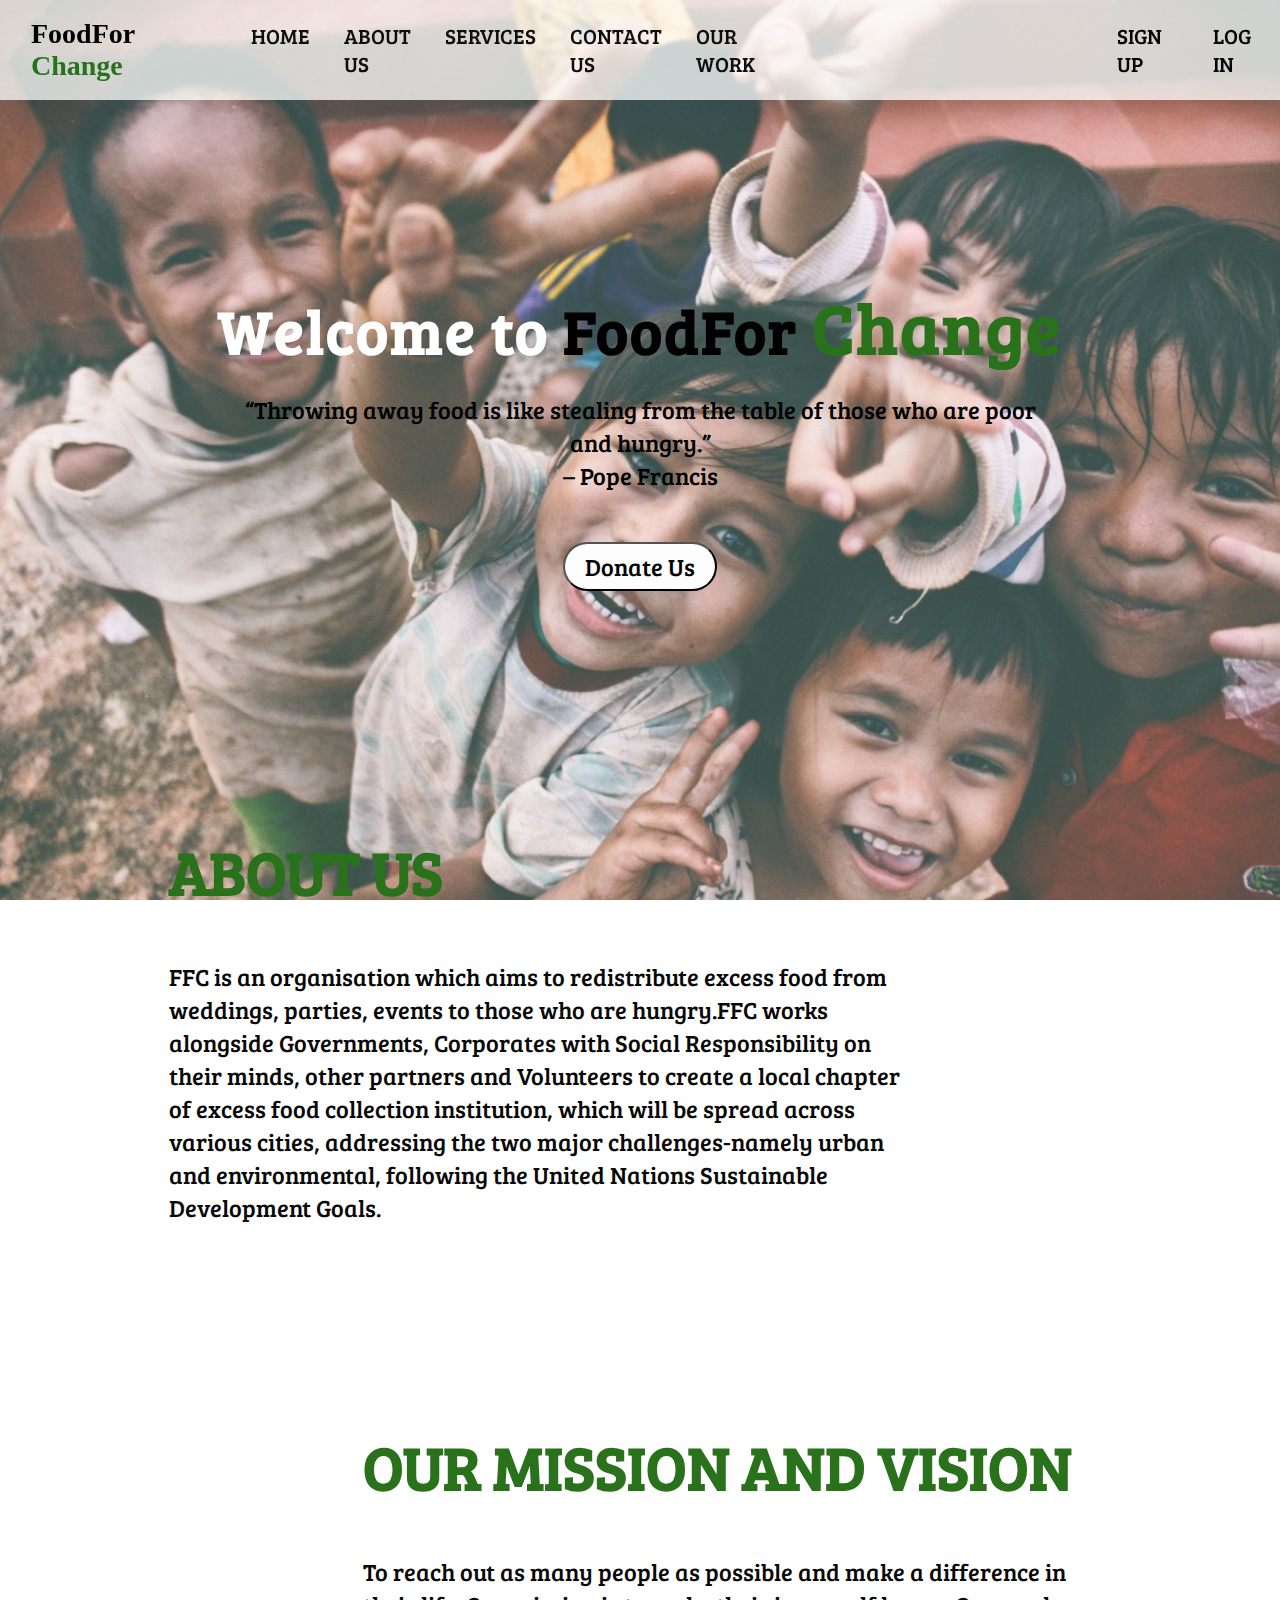
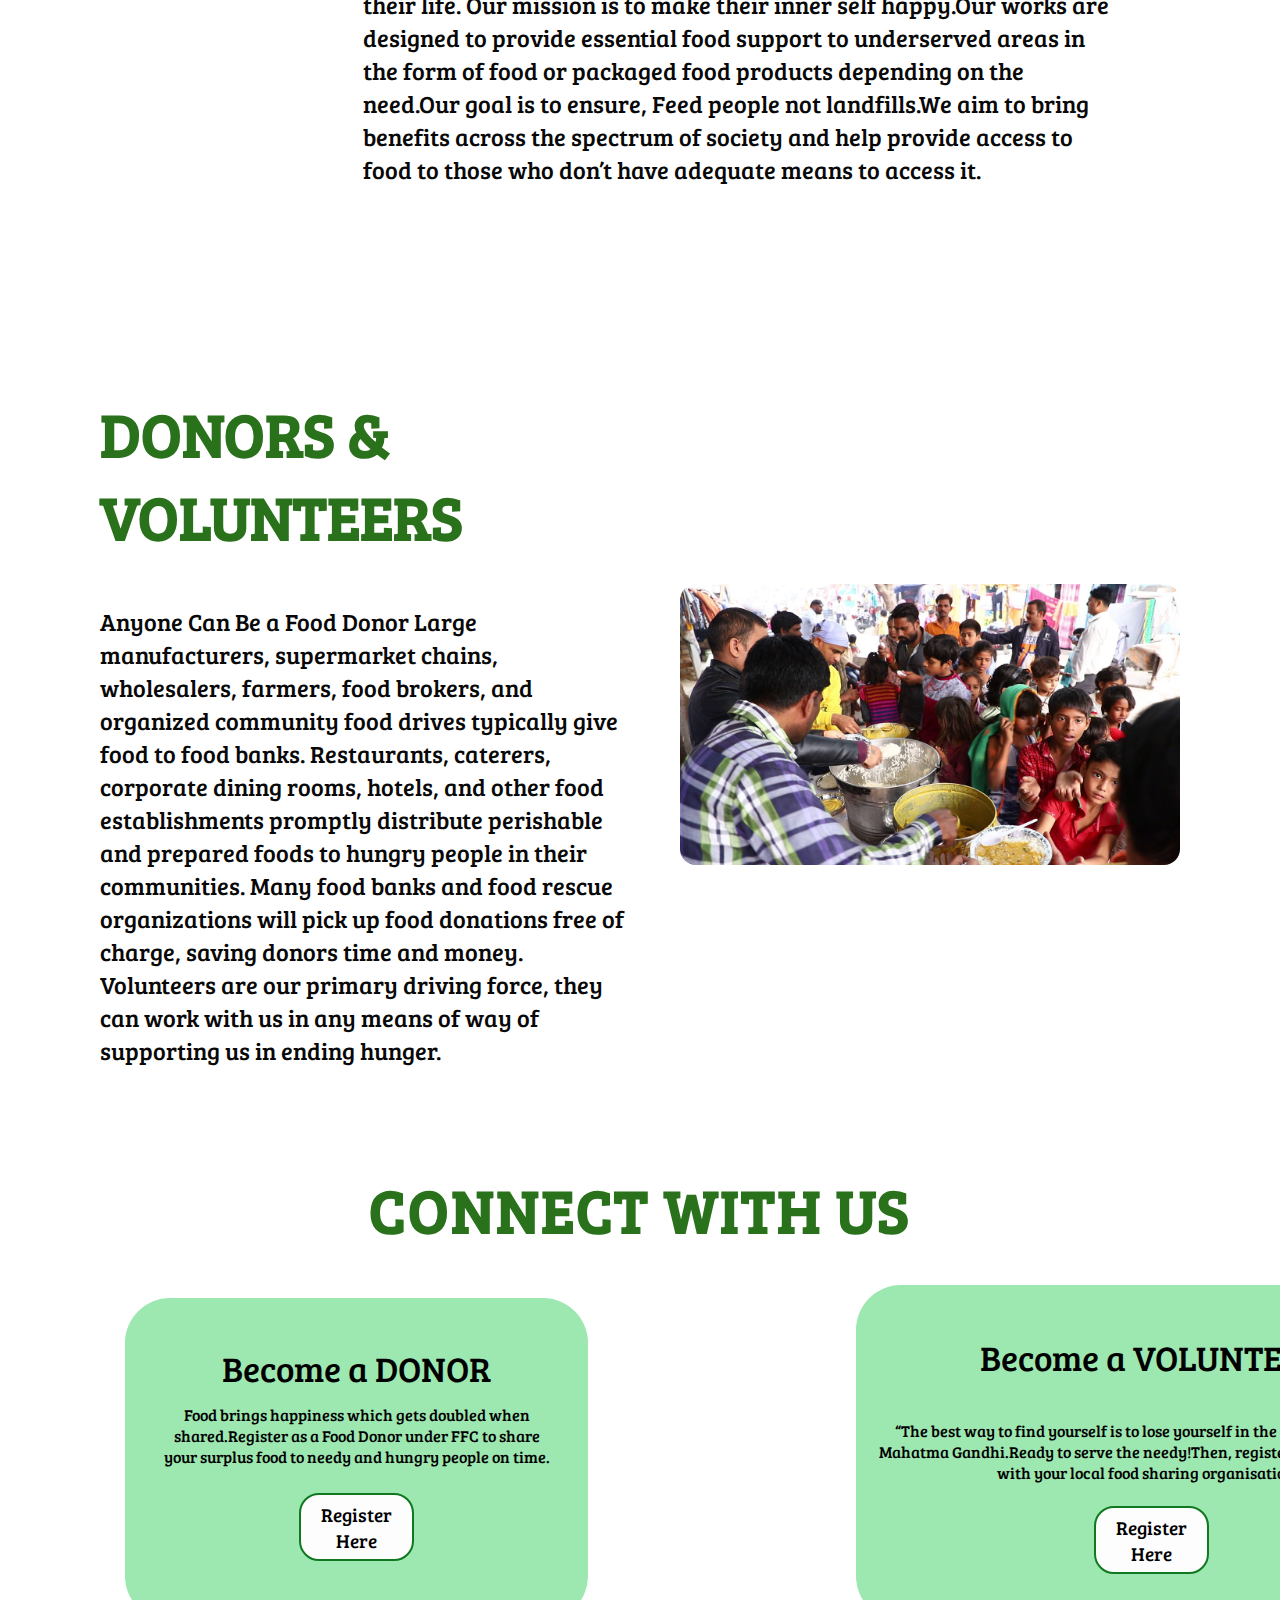
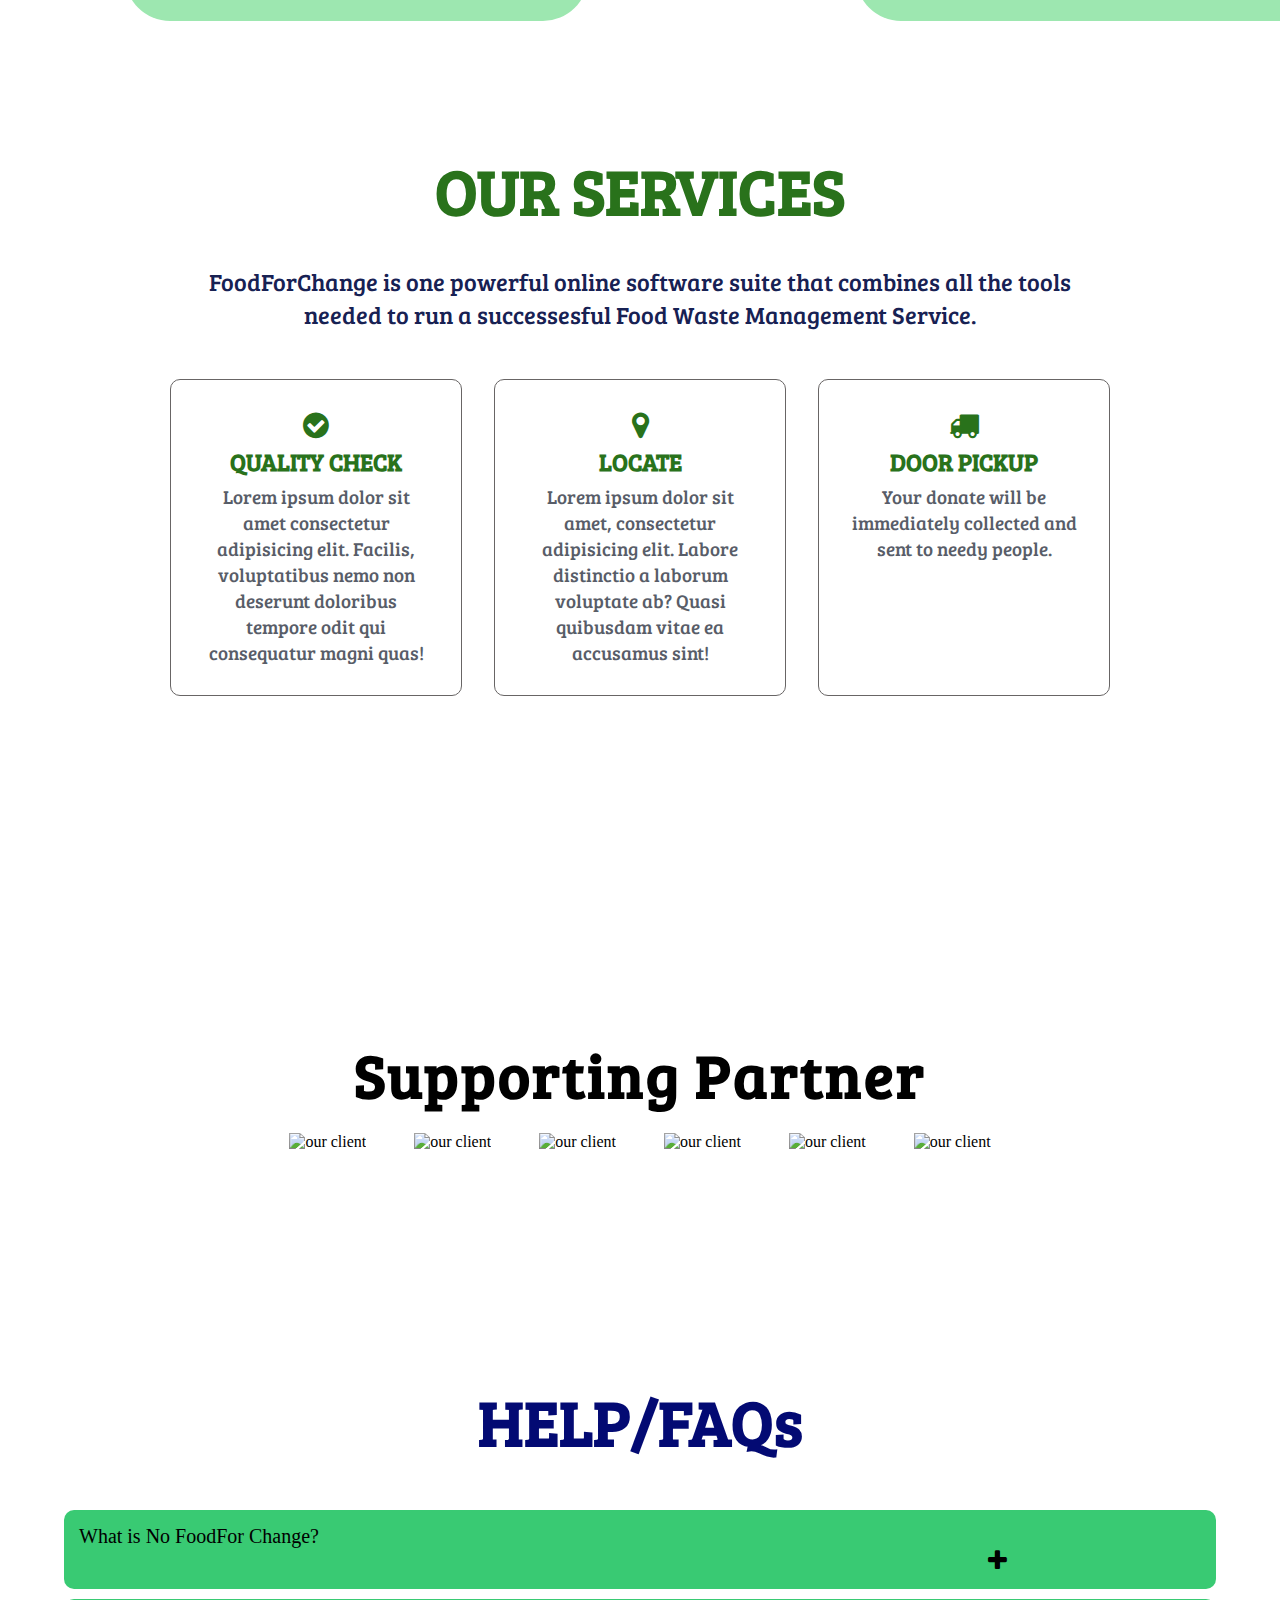
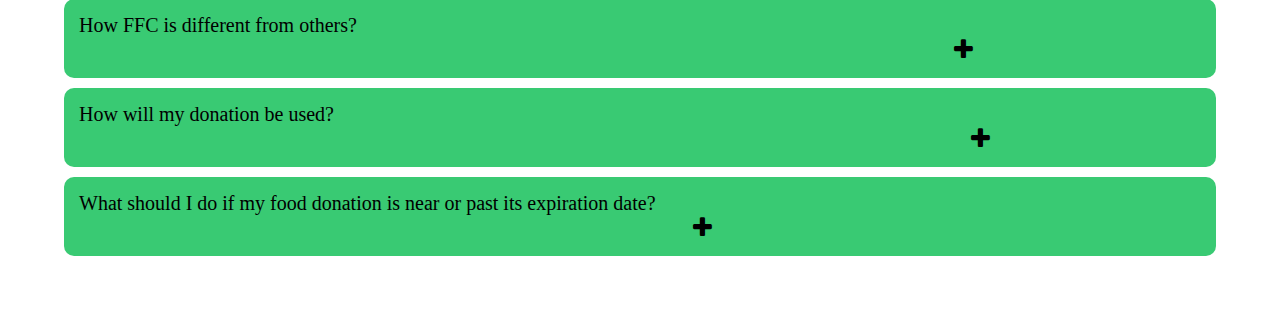
==== index.html @ f330d530 "Merge pull request #4 from AnkitaSunani/main" ====
<!DOCTYPE html>
<html lang="en">

<head>
    <meta charset="UTF-8">
    <meta name="viewport" content="width=device-width, initial-scale=1.0">
    <title>Food Waste Management</title>
    <link rel="stylesheet" href="style.css">
    <link href="https://fonts.googleapis.com/css2?family=Bree+Serif&family=Josefin+Sans:wght@600&display=swap"
        rel="stylesheet">
    <link
        href="https://fonts.googleapis.com/css2?family=Bree+Serif&family=Bricolage+Grotesque:opsz,wght@10..48,700&family=Josefin+Sans:wght@600&display=swap"
        rel="stylesheet">
    <link rel="stylesheet" href="https://cdnjs.cloudflare.com/ajax/libs/font-awesome/4.7.0/css/font-awesome.min.css">


</head>

<body>
    <nav id="navbar">
        <div id="logo">
            <h1>FoodFor<b style="color:#29721b;"> Change</b></h1>
        </div>
        <ul>
            <li class="item"><a href="#">Home</a></li>
            <li class="item"><a href="#">About Us</a></li>
            <li class="item"><a href="#">Services</a></li>
            <li class="item"><a href="#">Contact Us</a></li>
            <li class="item"><a href="#">Our Work</a></li>
        </ul>
        <div class="topnav-right">
            <a href="#">SIGN UP</a>
            <a href="#">LOG IN</a>
        </div>
    </nav>


    <section id="home">
        <h1 class="h-primary">Welcome to<b style="color:rgb(1, 1, 1);"> FoodFor</b> <b
                style="color:#29721b; font-size: 4.4rem;"> Change</b></h1>
        <p> “Throwing away food is like stealing from the table of those who are poor and hungry.”<br> – Pope Francis
        </p>
        <button class="button">Donate Us</button>
    </section>

    <section class="tool">
        <div class="main">
            <div class="content">
                <h4>ABOUT US</h4>
                <p>FFC is an organisation which aims to redistribute excess food from weddings, parties,
                    events to those who are hungry.FFC works alongside Governments, Corporates with Social
                    Responsibility on their minds, other partners and Volunteers to create a local chapter of excess
                    food collection institution, which will be spread across various cities, addressing the two major
                    challenges-namely urban and environmental, following the United Nations Sustainable Development
                    Goals.</p>
            </div>
            <div class="img">
                <img src="p3.jpeg" alt="">
            </div>
        </div>
    </section>


    <section class="tool">
        <div class="main">
            <div class="img1">
                <img src="p4.jpeg" alt="">
            </div>
            <div class="content">
                <h3>OUR MISSION AND VISION</h3>
                <p>To reach out as many people as possible and make a difference in their life. Our mission is to make
                    their inner self happy.Our works are designed to provide essential food support to underserved areas
                    in the form of food or packaged food products depending on the need.Our goal is to ensure, Feed
                    people not landfills.We aim to bring benefits across the spectrum of society and help provide access
                    to food to those who don’t have adequate means to access it.</p>
            </div>
        </div>
    </section>

    <section class="tool">
        <div class="main">
            <div class="content">
                <h4> DONORS & VOLUNTEERS </h4>
                <p>Anyone Can Be a Food Donor
                    Large manufacturers, supermarket chains, wholesalers, farmers, food brokers, and organized community
                    food drives typically give food to food banks. Restaurants, caterers, corporate dining rooms,
                    hotels, and other food establishments promptly distribute perishable and prepared foods to hungry
                    people in their communities. Many food banks and food rescue organizations will pick up food
                    donations free of charge, saving donors time and money.
                    Volunteers are our primary driving force, they can work with us in any means of way of supporting us in ending hunger.</p>
            </div>
            <div class="img">
                <img src="food3.jpg" alt="">
            </div>
        </div>
    </section>

    <section class="services-container">
        <h1 class="h-primary1 center">Connect With Us</h1>
        <div id="services">
            <div class="box1">

                <h2 class="h-secondary center">Become a DONOR</h2>
                <p class="center">Food brings happiness which gets doubled when shared.Register as a Food Donor under
                    FFC to share your surplus food to needy and hungry people on time.</p>
                <button class="btn1">Register Here</button>
            </div>
            <div class="box2">

                <h2 class="h-secondary center">Become a VOLUNTEER</h2>
                <p class="center">“The best way to find yourself is to lose yourself in the service of others”-Mahatma
                    Gandhi.Ready to serve the needy!Then, register here to join hands with your local food sharing
                    organisations.</p>
                <button class="btn2">Register Here</button>
            </div>
    </section>

    <section class="section1">
        <div class="heading">
            <h4>OUR SERVICES</h4>
            <p>FoodForChange is one powerful online software suite that combines all the tools <br> needed to run a
                successesful Food Waste Management Service.</p>
        </div>

        <div class="feature-card">
            <div class="card">
                <i class="fa fa-check-circle" style="font-size:30px"></i>
                <h4>QUALITY CHECK</h4>
                <p>Lorem ipsum dolor sit amet consectetur adipisicing elit.
                    Facilis, voluptatibus nemo non deserunt doloribus tempore odit qui consequatur magni quas!</p>
            </div>
            <div class="card">
                <i class="fa fa-map-marker" style="font-size:30px"></i>
                <h4>LOCATE</h4>
                <p>Lorem ipsum dolor sit amet, consectetur adipisicing elit.
                    Labore distinctio a laborum voluptate ab? Quasi quibusdam vitae ea accusamus sint!</p>
            </div>
            <div class="card">
                <i class='fa fa-truck' style='font-size:30px'></i>
                <h4>DOOR PICKUP</h4>
                <p>Your donate will be immediately collected and sent to needy people.</p>
            </div>
        </div>
    </section>

    <section id="client-section">
        <h1 class="h-primary center">Supporting Partner</h1>
        <div id="clients">
            <div class="client-item">
                <img src="sp1.png" alt="our client">
            </div>
            <div class="client-item">
                <img src="sp2.png" alt="our client">
            </div>
            <div class="client-item">
                <img src="sp4.png" alt="our client">
            </div>
            <div class="client-item">
                <img src="sp5.png" alt="our client">
            </div>
            <div class="client-item">
                <img src="sp6.png" alt="our client">
            </div>
            <div class="client-item">
                <img src="sp7.png" alt="our client">
            </div>
        </div>
        </section>


        <section class="layout">
        <h2 style="color:rgb(3, 10, 115); text-align:center">
            HELP/FAQs
          </h2>
            <div class="accordion">
              <div class="accordion__question">
                <p>What is No FoodFor Change?<i class="fa fa-plus" style="font-size:24px;margin-left: 81%"></i></p>
          
              </div>
              <div class="accordion__answer">
                <p>No Food Waste is a food recovery and food waste management network that helps connect individuals and
                     businesses with excess food to people in need. We approach the issue of hunger
                    with a sharing-economy model: the donation of excess food enables a vital, yet often wasted, 
                    resource to be used to its full capacity.</p>
              </div>
            </div>
          
            <div class="accordion">
              <div class="accordion__question">
                <p>How FFC is different from others?<i class="fa fa-plus" style="font-size:24px;margin-left: 78%"></i></p>
              </div>
          
              <div class="accordion__answer">
                <p>
                    Our use of technology makes FoodFor Change unique as we are able to provide our services on-demand and trustable.
                </p>
              </div>
            </div>
            <div class="accordion">
                <div class="accordion__question">
                  <p>How will my donation be used?<i class="fa fa-plus" style="font-size:24px;;margin-left: 79.5%"></i></p>
            
                </div>
                <div class="accordion__answer">
                  <p> Your donation will be used to support our mission and the various programs and initiatives that we have in place.
                     Your donation will help us to continue providing assistance and support to those in need. You can find more
                     information about our programs and initiatives on our website. If you have any specific questions or concerns, 
                     please feel free to contact us</p>
                </div>
              </div>
              <div class="accordion">
                <div class="accordion__question">
                  <p>What should I do if my food donation is near or past its expiration date?<i class="fa fa-plus" style="font-size:24px;margin-left: 54.7%"></i></p>
            
                </div>
                <div class="accordion__answer">
                  <p> We appreciate your willingness to donate, but to ensure the safety of our clients we can't accept food
                     that is near or past its expiration date. We recommend checking expiration dates before making a donation 
                     or contact us for further guidance</p>
                </div>
              </div>
        </section>
        <script src="main.js"></script>

</body>
</html>
---- style.css ----
* {
    margin: 0;
    padding: 0;
}

/*CSS variables  */
:root {
    --navbar-height: 59px;

}
body{
    background: ;
}

 #logo  h1{
    font-size: 28px;
    color: rgb(0, 0, 0);
}
#navbar .topnav-right{
    display:flex;
    align-items: center;
    margin-left: 25%;

}
/* #navbar .topnav-right {
    float: right;
  } */
#navbar .topnav-right a{
    display:block; 
    color: rgb(5, 5, 5);
    font-size: 1.3rem;
    font-weight: 500;
    transition:all .50s ease;
    text-transform: uppercase;
    text-decoration: none;
    font-family: 'Bree Serif', serif;
    padding: 22px 19px;
    

}
#navbar .topnav-right a:hover {
    color: white;
    background-color:black;

}
/* NAVIGATION BAR */
#navbar {
    display: flex;
    align-items: center;
    top: 0px;
    overflow: hidden;
    position: fixed;
    width: 100%;
    box-shadow: 0 6px 63px 0 rgb(20 20 45 / 20%);

}



#navbar::before {
    content: "";
    background-color: rgba(253, 255, 253, 0.93);
    position: absolute;
    top: 0px;
    left: 0px;
    height: 100%;
    width: 100%;
    z-index: -1;
    opacity:0.8;
}

#navbar ul {
    display: flex;
    font-family: 'Bree Serif', serif;

}

#navbar ul li {
    list-style: none;
    font-size: 1.3rem;
    font-weight: 580;

}

#navbar ul li a {
    color: rgb(14, 14, 14);
    display: block;
    padding: 22px 17px;
    /* border-radius: 20px; */
    text-decoration: none;
    text-transform: uppercase;
    transition:all .50s ease;
}

#navbar ul li a:hover {
    color:rgb(254, 254, 255) ;
    background-color: rgb(0, 0, 0);
}

/* LOGO */
#logo {
    margin: 8px 31px;
}

#logo img {
    height: 59px;
    margin: 3px 6px;
}

/* HOME */
#home {
    display: flex;
    flex-direction: column;
    padding: 3px 200px;
    height: 615px;
    justify-content: center;
    align-items: center;

}

#home::before {
    content: "";
    position: absolute;
    background: url(food12.jpeg)no-repeat center center/cover;
    height: 100%;
    top: 0px;
    left: 0px;
    width: 100%;
    z-index: -1;
    opacity: 0.77;
}

#home h1 {
    color: white;
    text-align: center;
    font-family: 'Bree Serif', serif;

}

#home p {
    color: rgb(0, 0, 0);
    text-align: center;
    font-size: 1.5rem;
    font-family: 'Bree Serif', serif;

}

.button {
    padding: 6px 20px;
    background-color: rgb(253, 253, 253);
    color: rgb(1, 1, 1);
    margin: 25px;
    font-size: 1.5rem;
    font-family: 'Bree Serif', serif;
    border-radius: 25px;
    cursor: pointer;
}

.button:hover {
    background-color: #2f16aec9;
    color: bisque;
}

/* Servicess Section */
#services {
    margin: 34px;
    display: flex;
}

#services .box1 {
    /* border:2px solid brown; */
    padding: 34px;
    margin: 14px 91px;
    border-radius: 45px;
    margin-bottom: 20px;
    background-color: #9de7b0;
}

#services .box1 img {
    height: 160px;
    margin: auto;
    display: block;
}

#services .box1 p {
    font-family: 'Bree Serif', serif;
}

.box1 h2 {
    font-size: 2.2rem;
    padding: 12px;
    font-family: 'Bree Serif', serif;
    font-weight: 300;
}


#services .box2 {
    /* border:2px solid brown; */
    padding: 9px;
    margin: 1px 177px;
    border-radius: 45px;
    margin-bottom: 20px;
    background-color: #9de7b0;
}

#services .box2 img {
    height: 160px;
    margin: auto;
    display: block;
}

#services .box2 p {
    font-family: 'Bree Serif', serif;
}

.box2 h2 {
    font-size: 2.2rem;
    padding: 39px;
    font-family: 'Bree Serif', serif;
    font-weight: 300;
}

.tool .main{
    display: flex;
    align-items: center;
    justify-content: space-around;
    /* padding: 10px 20px; */
    margin-top: 200px;
    margin-bottom: 100px;
    margin-left: 100px;
    margin-right: 100px;
  }
  .content{
    width: 70%;
    display: flex;
    flex-direction: column;
    gap: 3rem;
    font-family: 'Bree Serif', serif;
  }
  .content h4{
    font-weight: 600;
    color: #29721b;
    font-size: 61px;
    margin-top: 1%;
  }
  .content h3{
    font-weight: 600;
    color: #29721b;
    font-size: 61px;
    text-align: left;
  }
  .content p{
    font-weight: 400;
    color: #080808;
    font-size: 24px;
  }
  .img img{
    margin-left: 50px;
    width: 500px;
    border-radius: 1rem;
  }
  .img1 img{
    margin-right: 80px;
    width: 500px;
    border-radius: 1rem;
  }
#home p{
    padding:25px;
}
.h-primary {
    font-size: 3.8rem;
    margin-top: 273px;
    margin-bottom: -6px;
    font-family: 'Bree Serif', serif;
    letter-spacing: 2px;
}
.h-primary1 {
    font-size: 61px;
    /* margin-top: 273px; */
    /* margin-bottom: -6px; */
    font-family: 'Bree Serif', serif;
    letter-spacing: 2px;
    color:#29721b;
    text-transform: uppercase;
}

.center {
    text-align: center;

}

.btn1 {
    padding: 6px 20px;
    border: 2px solid rgb(16, 120, 32);
    background-color: rgb(253, 253, 253);
    color: rgb(1, 1, 1);
    margin: 26px 140px;
    font-size: 1.2rem;
    font-family: 'Bree Serif', serif;
    border-radius: 20px;
    cursor: pointer;
}

.btn2 {
    padding: 6px 20px;
    border: 2px solid rgb(16, 120, 32);
    background-color: rgb(253, 253, 253);
    color: rgb(1, 1, 1);
    margin: 23px 229px;
    font-size: 1.2rem;
    font-family: 'Bree Serif', serif;
    border-radius: 20px;
    cursor: pointer;
}

.btn:hover {

    background-color: #2f16aec9;
    color: bisque;
}

.section1{
    margin-top: 4rem;
    padding-top: 2%;
    padding-bottom: 5%;
    font-family: 'Bree Serif', serif;
  }
  .heading{
    text-align: center;
  }
  .heading h4{
    font-size: 4rem;
    color: #29721b;
    padding: 1rem;
  }
  .heading p{
    font-size: 1.5rem;
    color: #172153;
    padding: 1rem;
  }
  .section1 .feature-card{
    display: flex;
    flex-wrap: wrap;
    justify-content: center;
    gap: 2rem;
    padding: 0px 30px;
    margin-top: 2rem;
  }
  .feature .feature-card{
    display: flex;
    flex-wrap: wrap;
    justify-content: center;
    gap: 2rem;
    padding: 0px 30px;
    margin-top: 2rem;
  }
  .feature-card .card{
    padding: 30px 30px;
    text-align: center;
    border: 1px solid #686565;
    width: 230px;
    
    border-radius: 10px;
    cursor: pointer;
    transition: 0.3s ease-in-out;
  }
  .feature-card .card:hover{
    background-color: #c2d8e3;
  }
  .feature-card .card i{
    color: #29721b;
  }

  .feature-card .card h4{
    color: #29721b;
    font-weight: 600;
    font-size: 20px;
    padding: 2%;
    font-size: 1.5rem;
}
  
  .feature-card .card p{
    color: #585d68;
    font-size: 1.2rem;
  }
  
    


/* Client section */
#client-section {
    height: 344px;

}

#client-section::before {
    content: "";
    position: absolute;
    background-color: #9de7b0;
    /* background: url('food1.jpg') no-repeat center center/cover; */
    width: 100%;
    /* height: 54%; */
    z-index: -1;
    opacity: 0.4;
}

#clients {
    display: flex;
    justify-content: center;
    align-items: center;
}

#clients img {
    height: 124px;
}

.client-item {
    padding: 24px;
}


.layout {
    width: 90%;
    margin: auto;
    font-family: 'Bree Serif', serif;
    font-size: 2rem;
    margin-bottom: 5%;
  }
  .layout h2{
    font-size: 4rem;
    margin-bottom: 4%;
  }
  .accordion {
    padding: 10px;
    margin-top: 10px;
    margin-bottom: 10px;
    background: rgb(57, 202, 115);
    border-radius: 10px;
    font-family: 'Bree Serif', serif;


  }
  .accordion__question p {
    margin: 5px;
    padding: 0;
    font-family: Verdana;
    font-size: 20px;
  }
  .accordion__question i{
   margin-left: 70rem;
  }
  .accordion__answer p {
    margin: 5px;
    padding: 10px;
    font-size: large;
    font-family: Verdana, Geneva, Tahoma, sans-serif;
    color: rgb(244, 241, 241);
    background: rgb(99, 160, 109);
    border-radius: 10px;
  }
  .accordion:hover {
    cursor: pointer;
  }
  .accordion__answer {
    display: none;
  }
  .accordion.active .accordion__answer {
    display: block;
  }
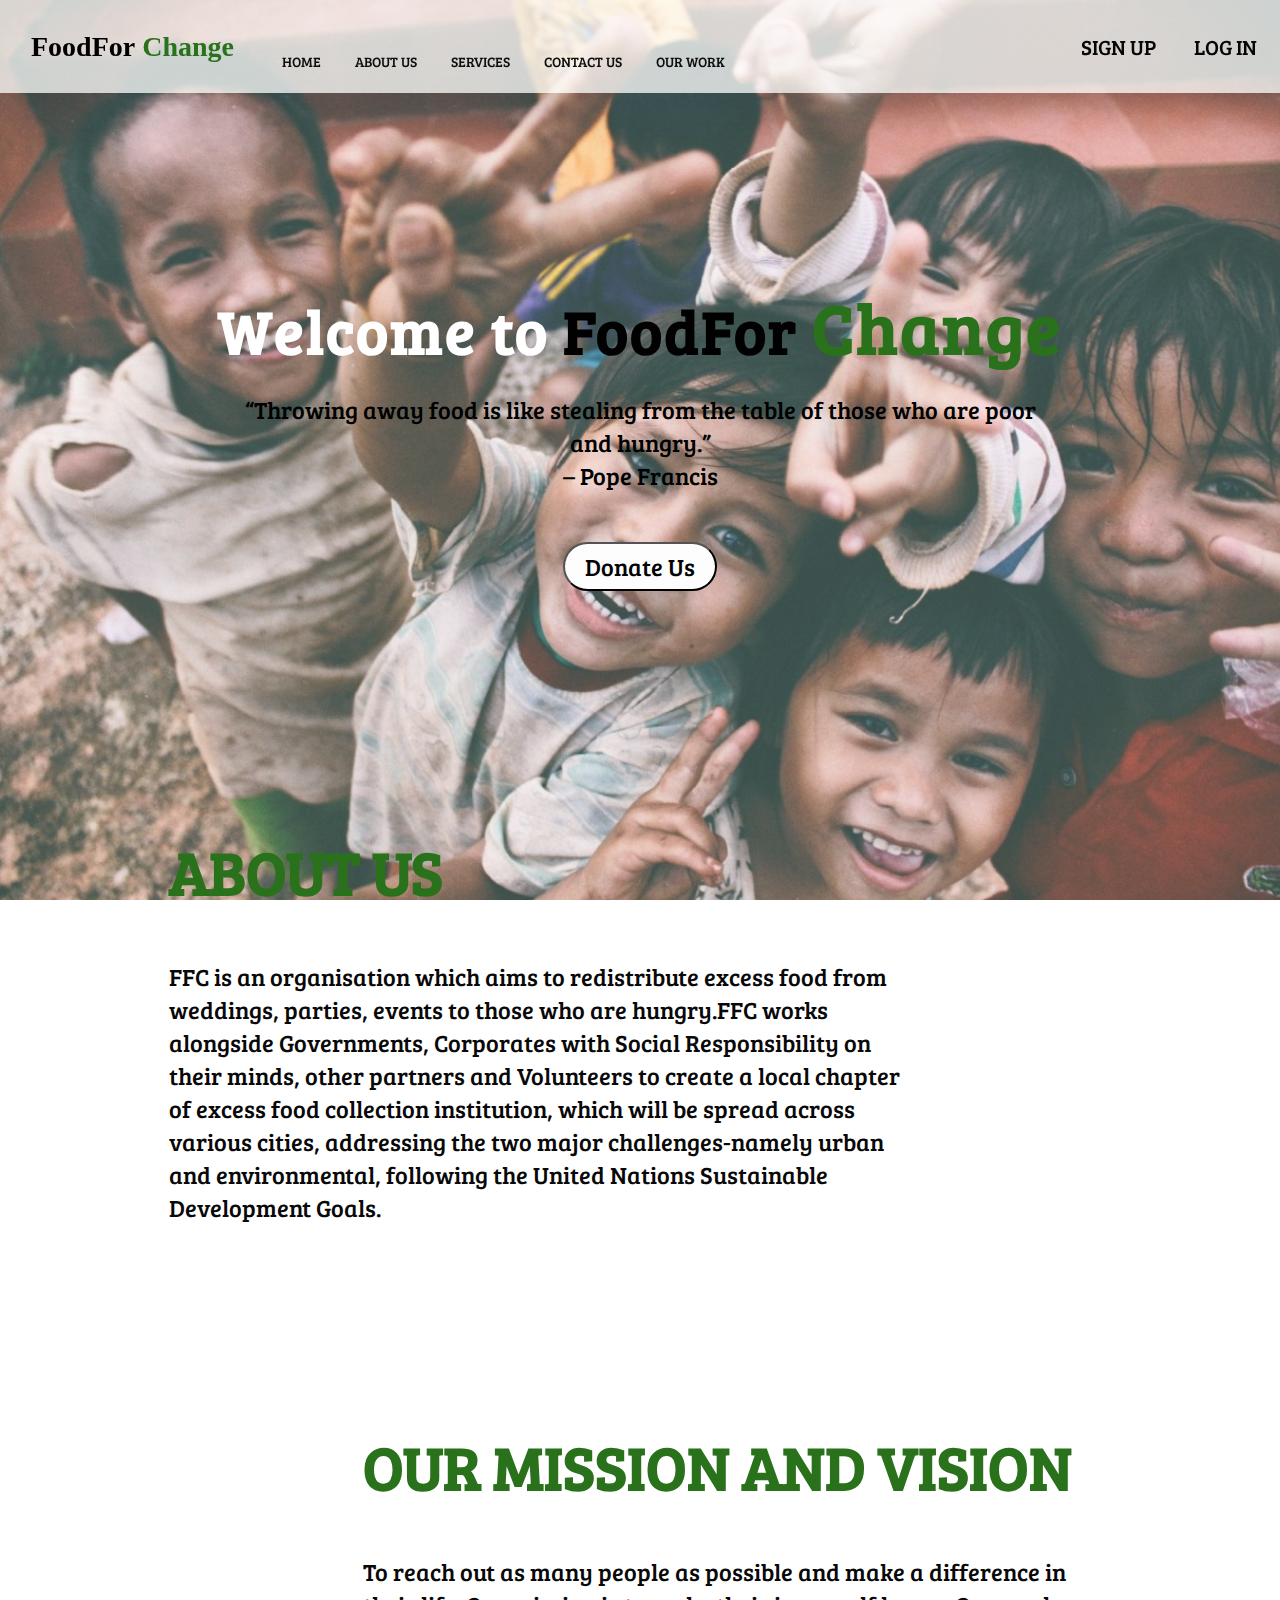
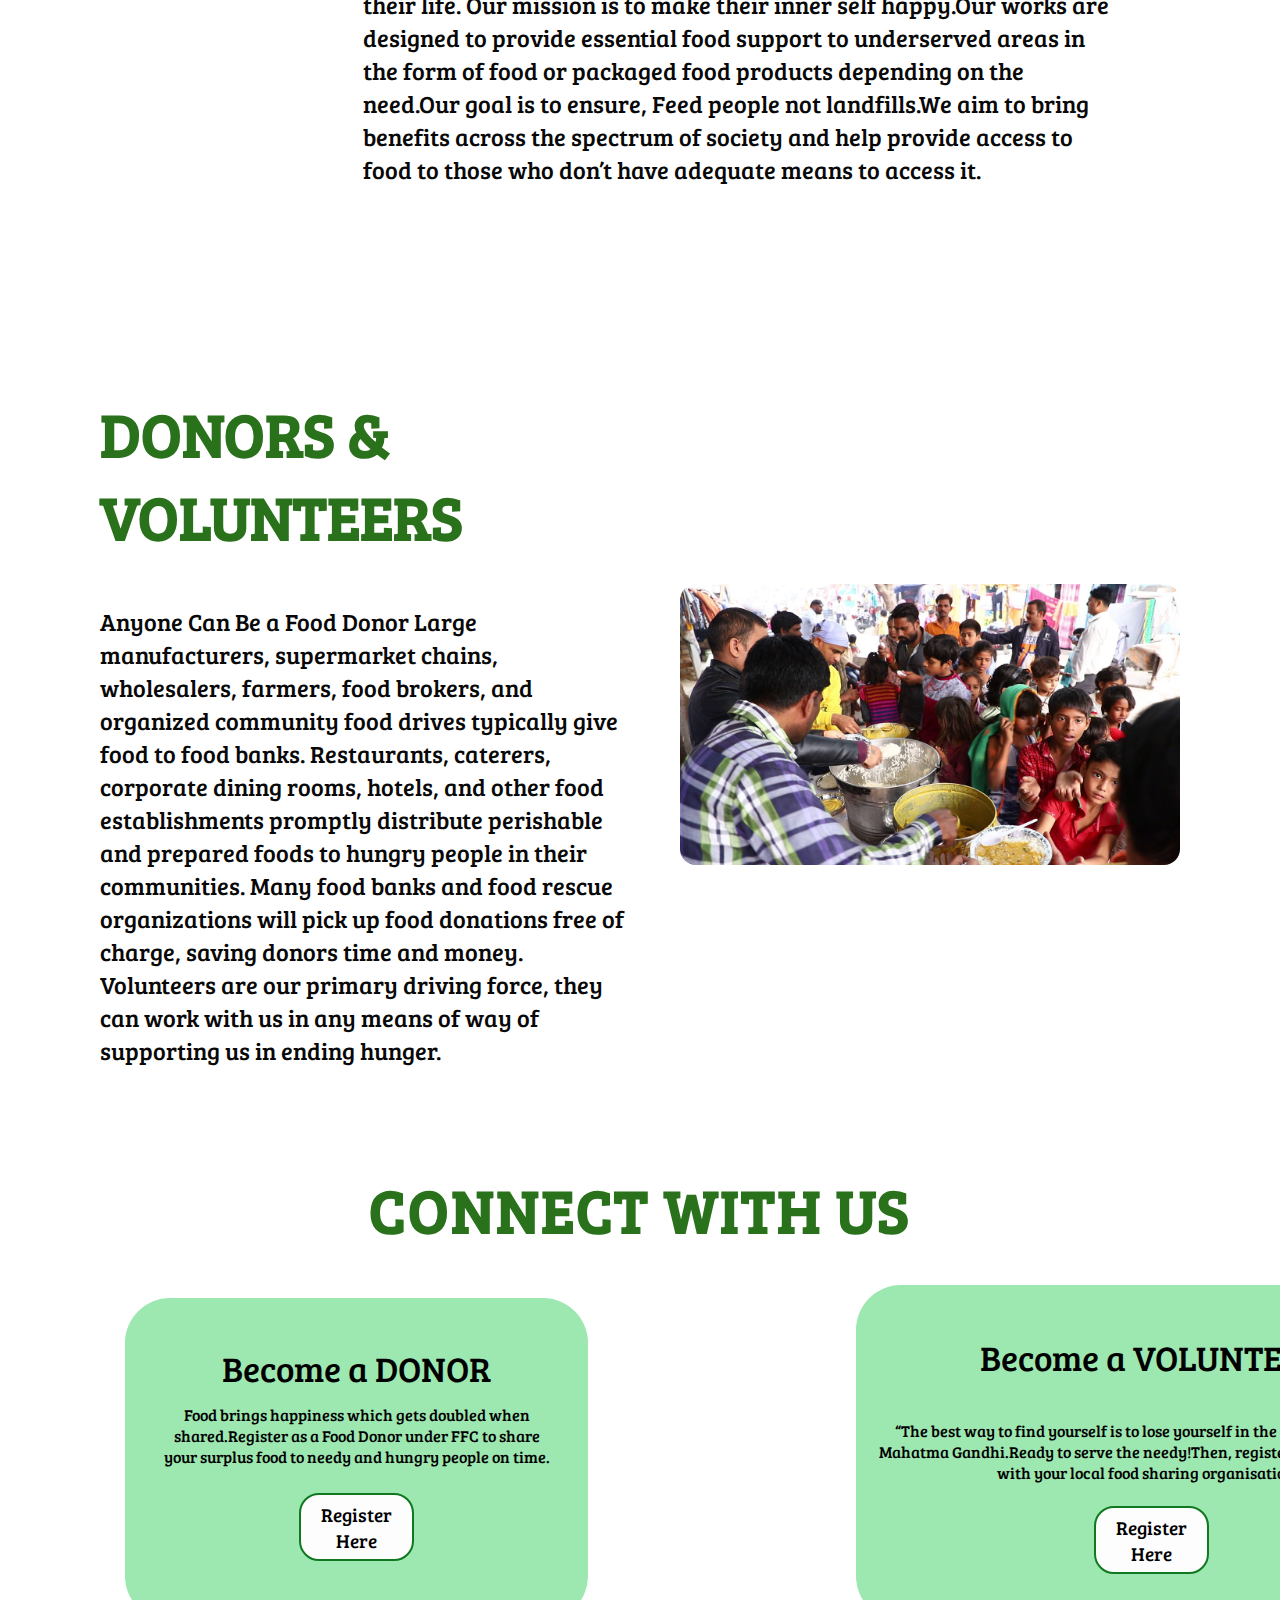
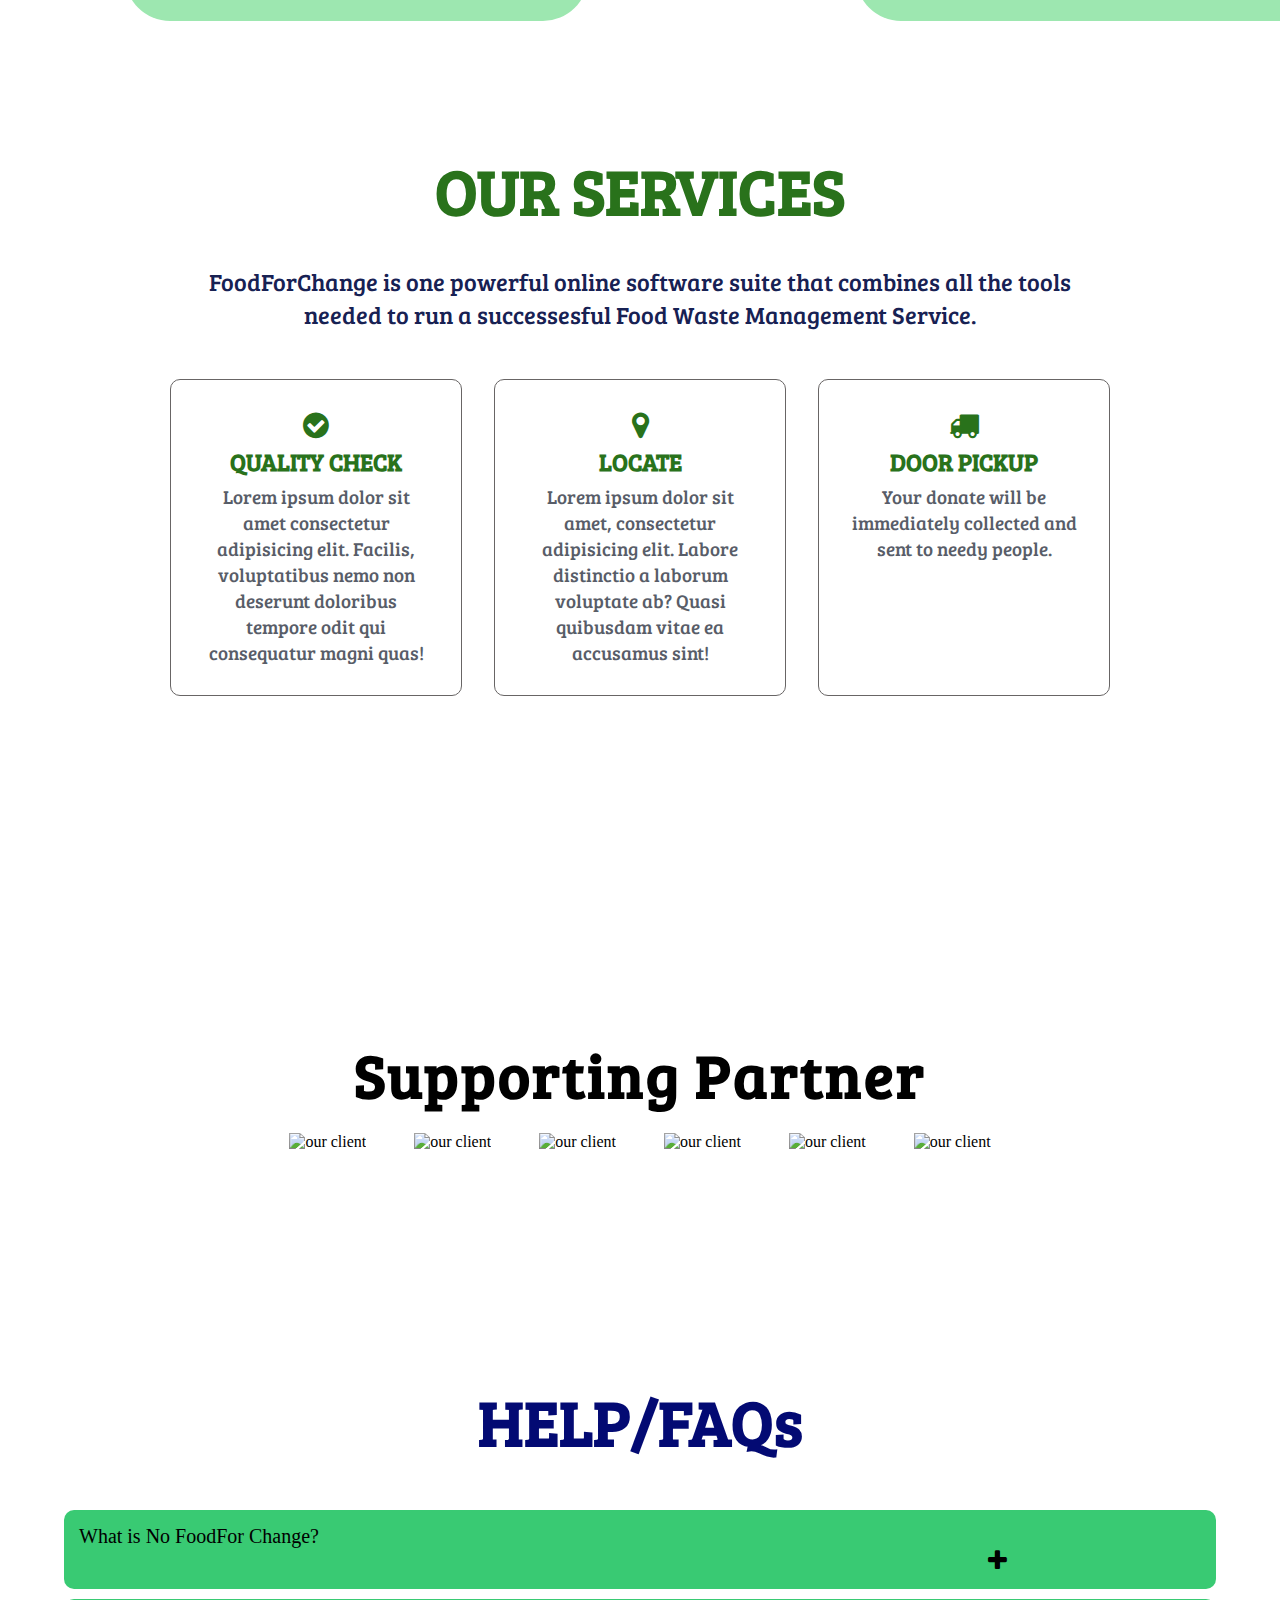
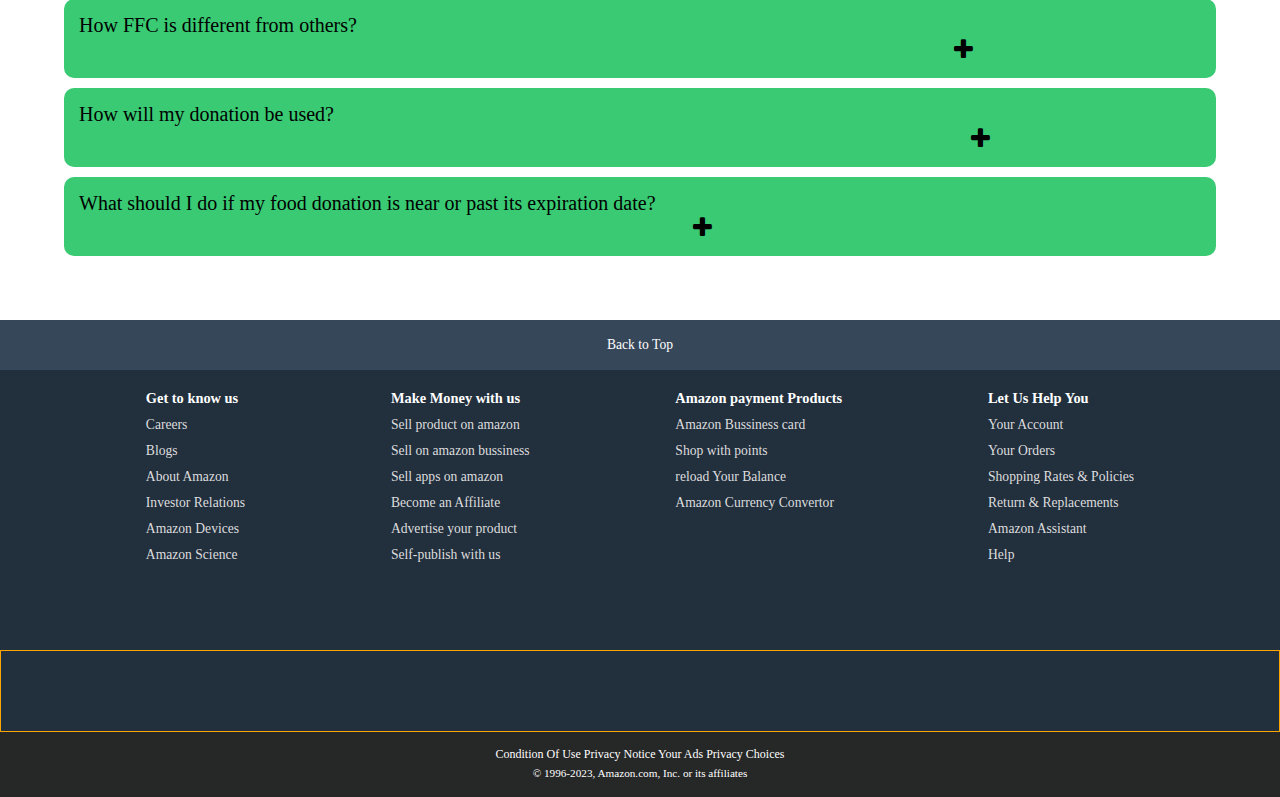
==== commit 2a38b125: "Merge branch 'main' of https://github.com/madhusmitaap/foodwaste-Management" ====
--- a/index.html
+++ b/index.html
@@ -220,6 +220,68 @@
                 </div>
               </div>
         </section>
+
+ <footer>
+        <div class="foot-panel1">
+            Back to Top
+        </div>
+  
+        <div class="foot-panel2">
+            <ul>
+                <p>Get to know us</p>
+                <a >Careers</a>
+                <a >Blogs</a>
+                <a >About Amazon</a>
+                <a >Investor Relations</a>
+                <a >Amazon Devices</a>
+                <a >Amazon Science</a>
+            </ul>
+
+            <ul>
+                <p>Make Money with us</p>
+                <a >Sell product on amazon</a>
+                <a >Sell on amazon bussiness</a>
+                <a >Sell apps on amazon</a>
+                <a >Become an Affiliate</a>
+                <a >Advertise your product</a>
+                <a >Self-publish with us</a>
+            </ul>
+
+            <ul>
+                <p>Amazon payment Products</p>
+                <a >Amazon Bussiness card</a>
+                <a >Shop with points</a>
+                <a >reload Your Balance</a>
+                <a >Amazon Currency Convertor</a>
+            </ul>
+
+            <ul>
+                <p>Let Us Help You</p>
+                <a >Your Account</a>
+                <a >Your Orders</a>
+                <a >Shopping Rates & Policies</a>
+                <a>Return & Replacements</a>
+                <a >Amazon Assistant</a>
+                <a >Help</a>
+            </ul>
+        </div>
+
+     <div class="foot-panel3">
+        <div class="logo3"></div>
+     </div>
+
+     <div class="foot-panel4">
+        <div class="pages">
+            <a>Condition Of Use</a>
+            <a>Privacy Notice</a>
+            <a>Your Ads Privacy Choices</a>
+        </div>
+        <div class="copyright">
+            © 1996-2023, Amazon.com, Inc. or its affiliates
+        </div>
+     </div>
+    </footer>
+
         <script src="main.js"></script>
 
 </body>
--- a/style.css
+++ b/style.css
@@ -466,4 +466,70 @@
   }
   .accordion.active .accordion__answer {
     display: block;
-  }+  }
+  footer{
+    margin-top: 5px;
+}
+.foot-panel1{
+    background-color: #37475a;
+    color: white;
+    height: 50px;
+    display: flex;
+    justify-content: center;
+    align-items: center;
+    font-size: 0.85rem
+}
+
+.foot-panel2{
+    background-color: #222f3d;
+    color: white;
+    height: 280px;
+    display: flex;
+    justify-content: space-evenly;
+}
+ul {
+margin-top: 20px;
+}
+ul a {
+    display: block;
+    font-size: 0.85rem;
+    margin-top: 10px;
+    color: #dddddd;
+}
+ul p{
+    font-size: 0.9rem;
+    font-weight: 700;
+}
+
+.foot-panel3{
+    background-color: #222f3d;
+    color: white;
+    border: 0.5px solid orange;
+    height: 80px;
+    display: flex;
+    justify-content: center;
+    align-items: center;
+}
+.logo3{
+    background-image: url("amazon_logo.png");
+    background-size: cover;
+    height: 74px;
+    width: 150px;
+    padding-bottom: 2px;
+}
+
+.foot-panel4{
+    background-color: #0f1111e7;
+    color: white;
+    height: 65px;
+}
+.pages{
+    font-size: 0.75rem;
+    text-align: center;
+    padding-top: 15px;
+}
+.copyright{
+    font-size: 0.7rem;
+    text-align: center;
+    margin-top: 5px;
+}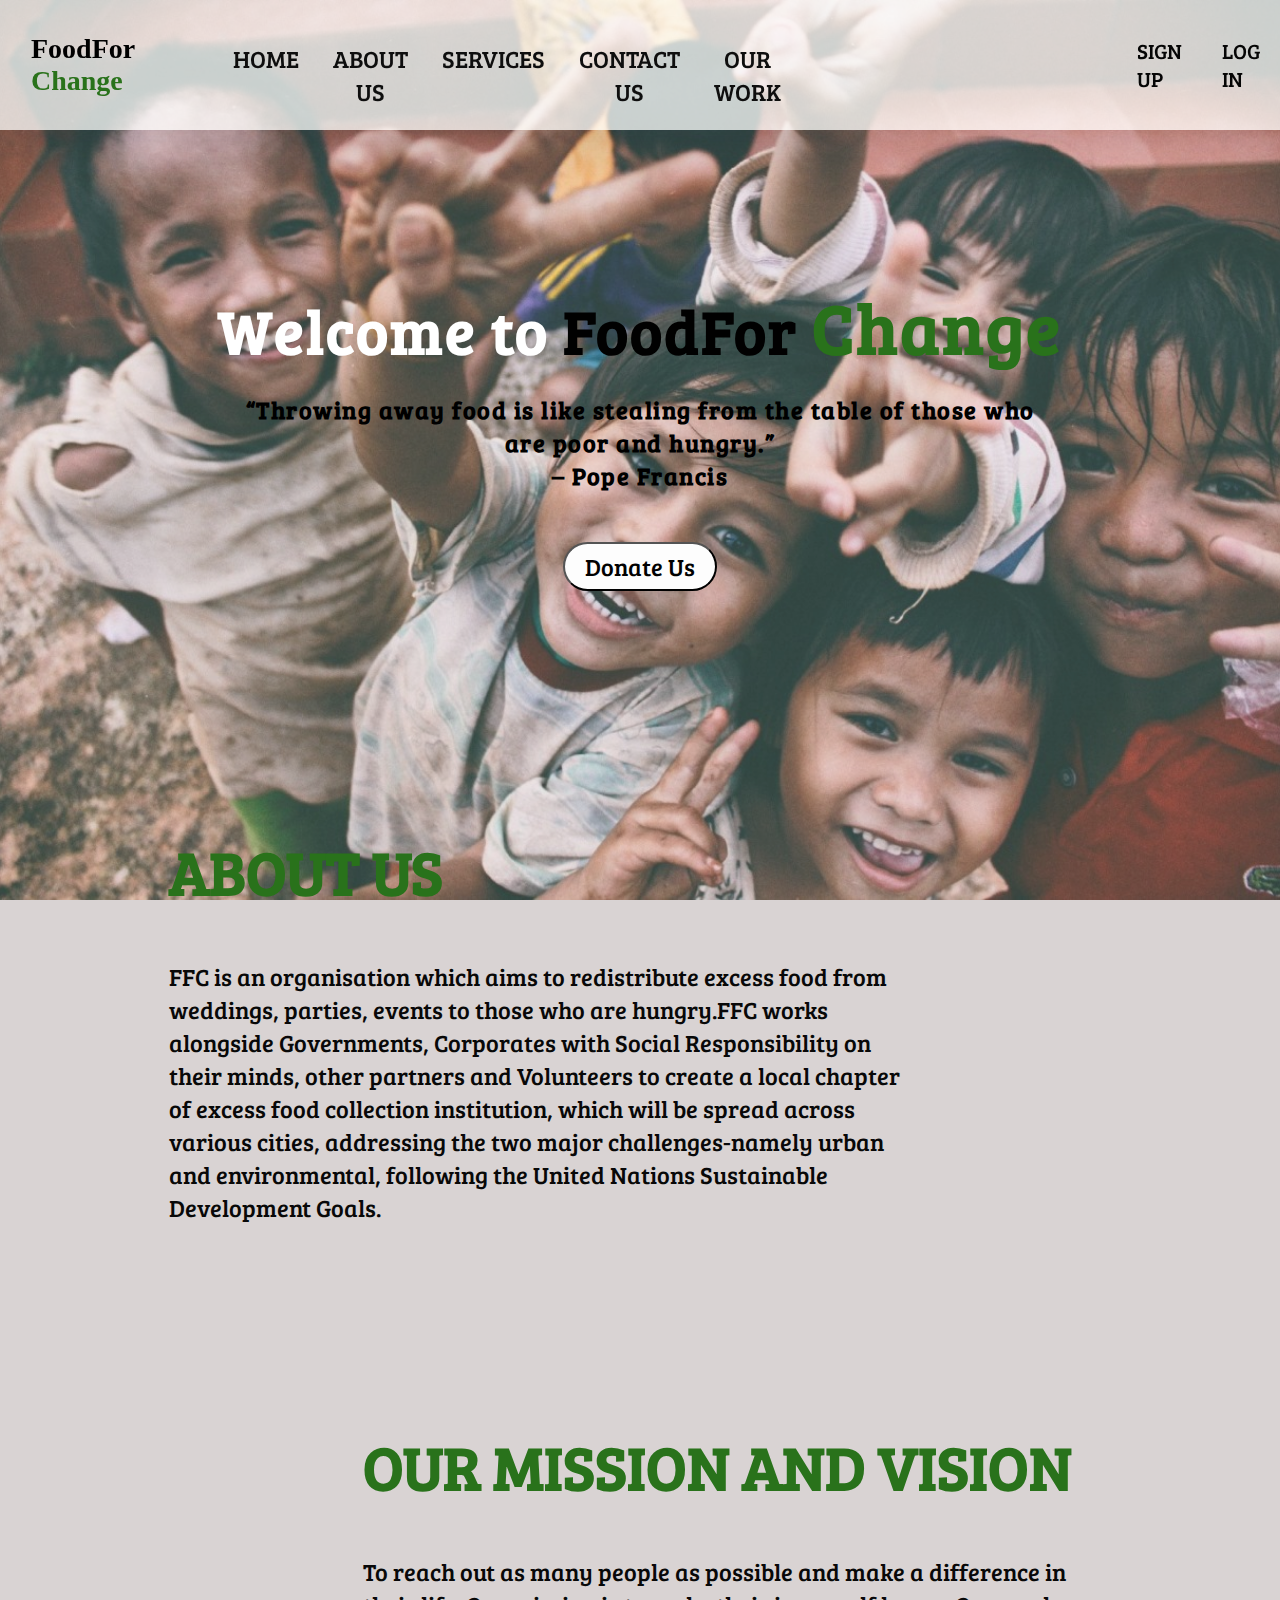
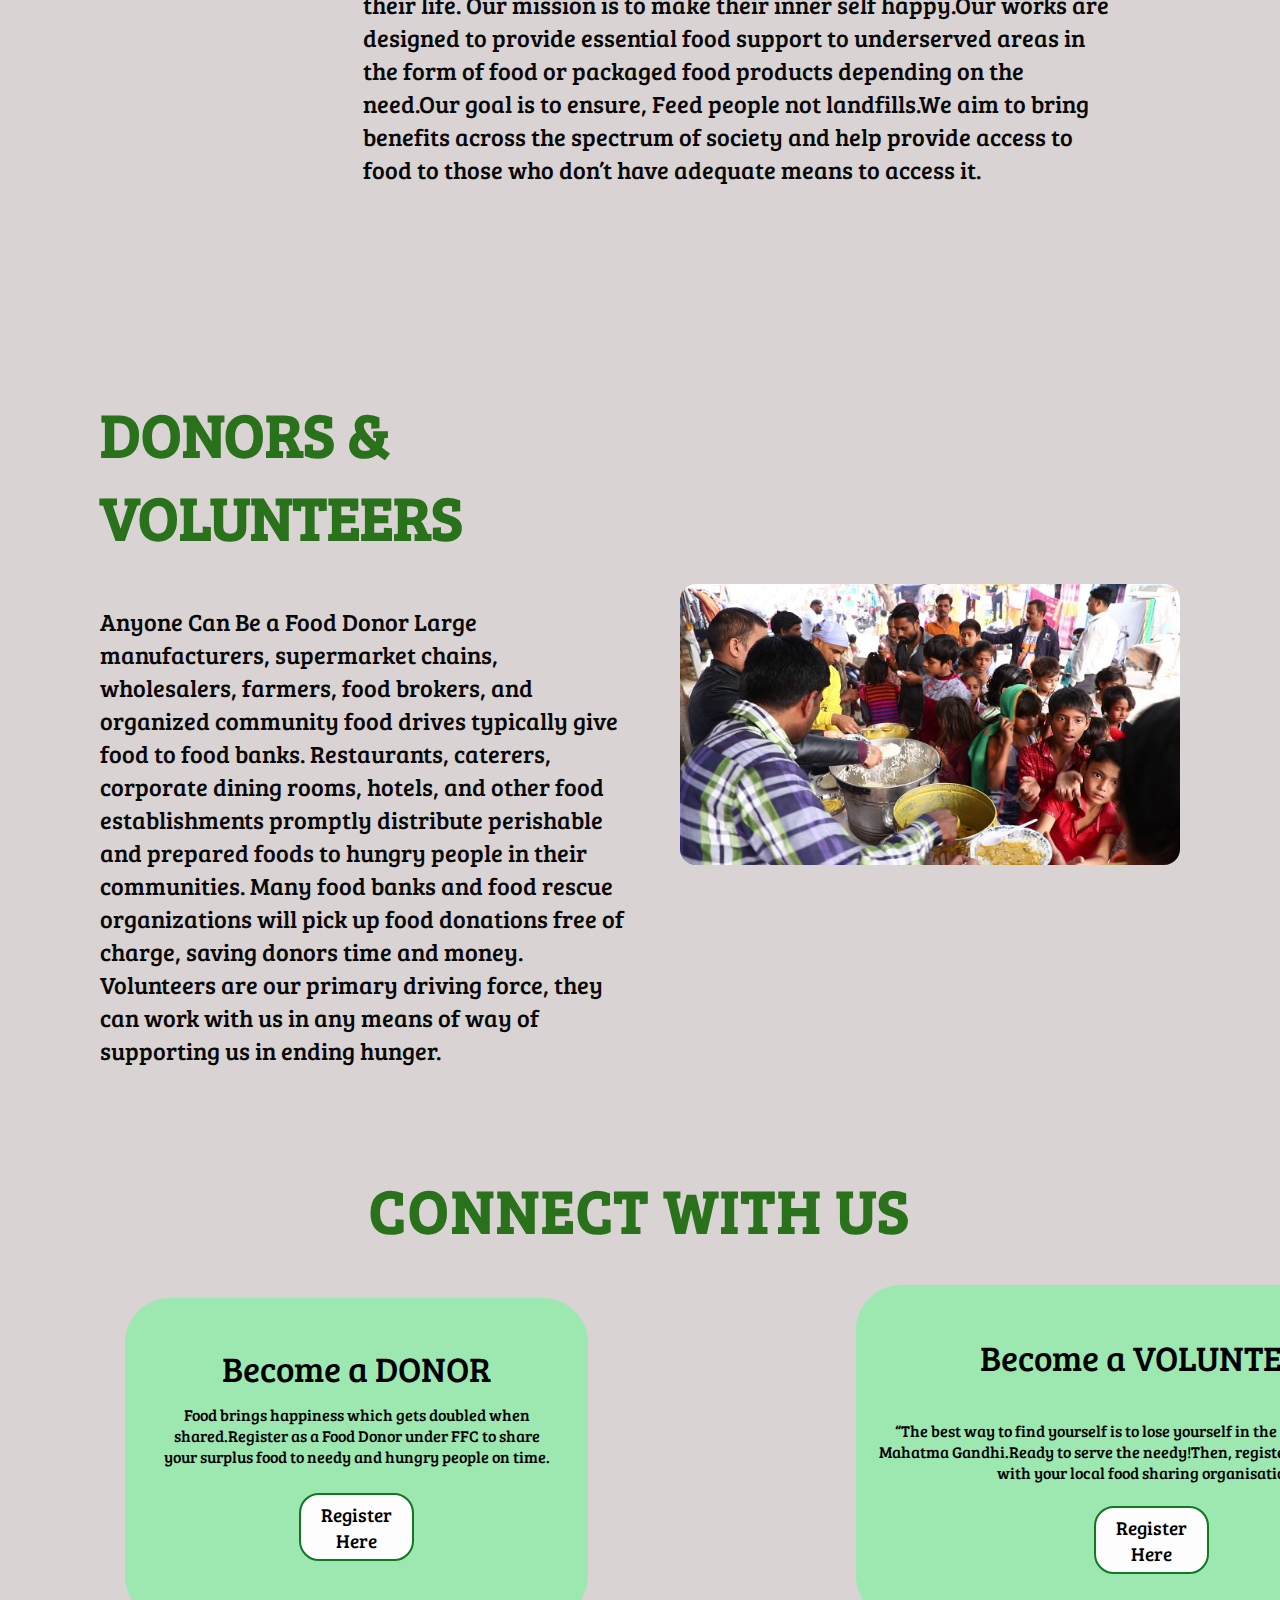
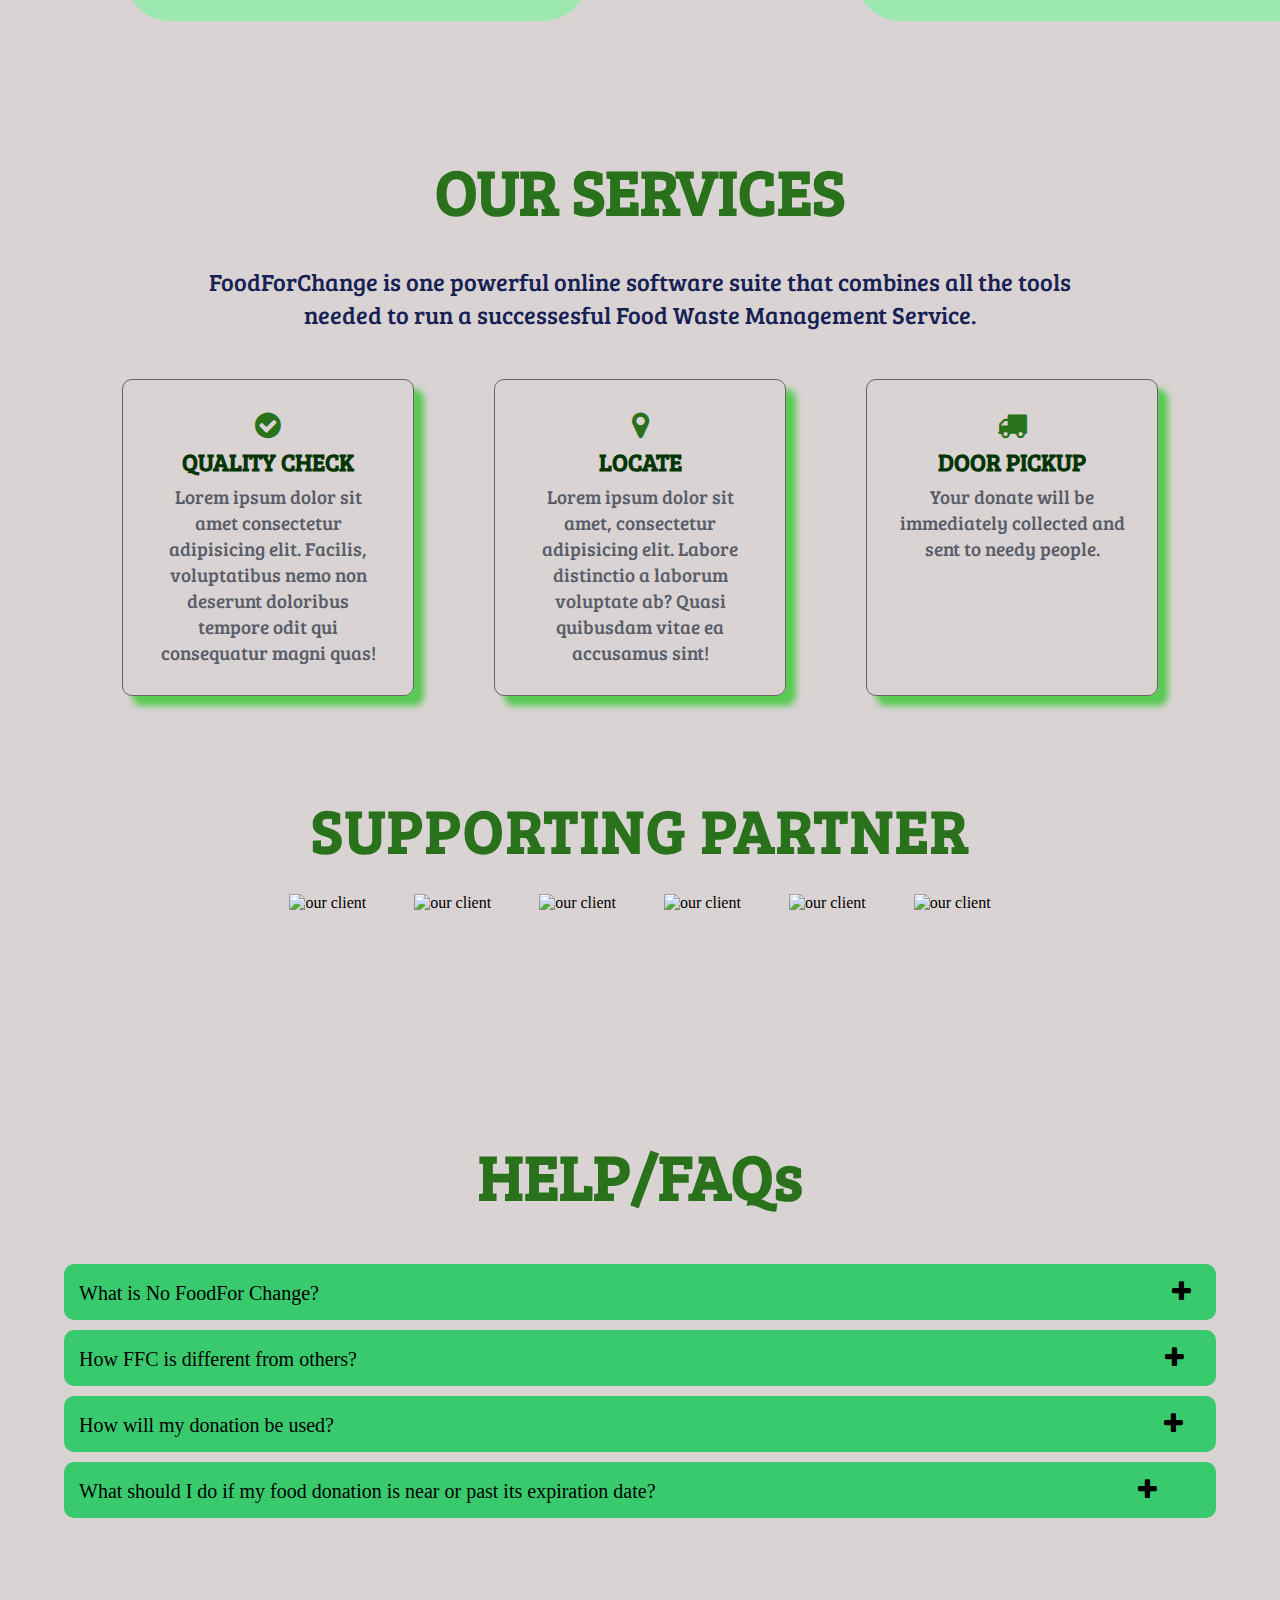
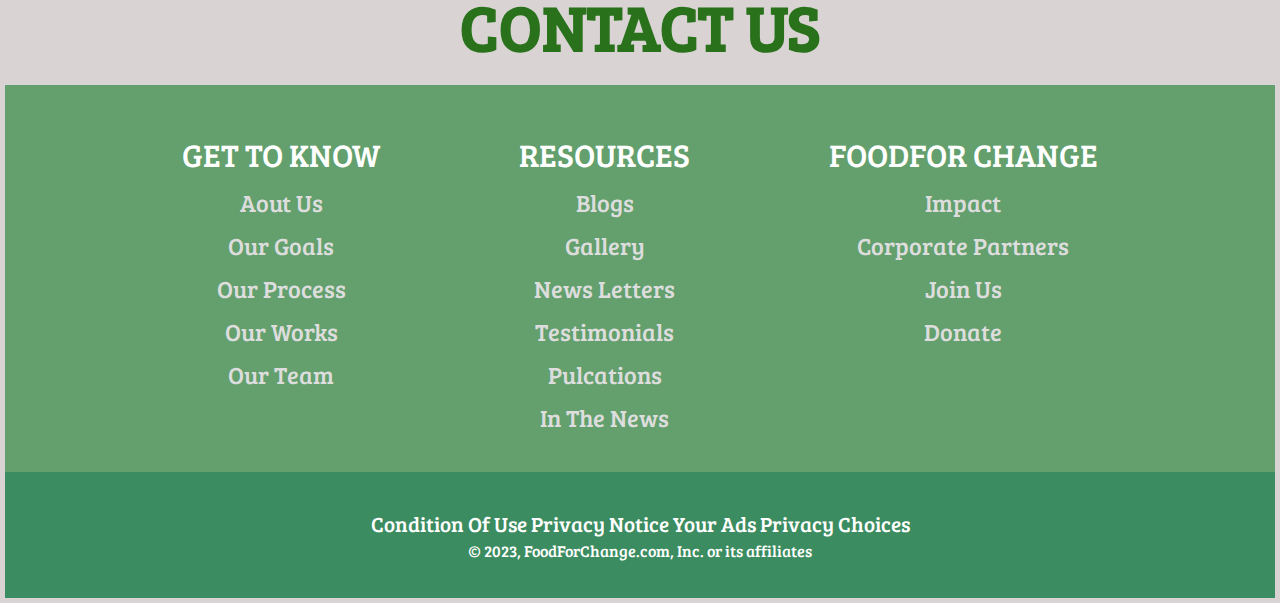
==== commit 9eb67009: "added footer" ====
--- a/index.html
+++ b/index.html
@@ -87,7 +87,8 @@
                     hotels, and other food establishments promptly distribute perishable and prepared foods to hungry
                     people in their communities. Many food banks and food rescue organizations will pick up food
                     donations free of charge, saving donors time and money.
-                    Volunteers are our primary driving force, they can work with us in any means of way of supporting us in ending hunger.</p>
+                    Volunteers are our primary driving force, they can work with us in any means of way of supporting us
+                    in ending hunger.</p>
             </div>
             <div class="img">
                 <img src="food3.jpg" alt="">
@@ -144,7 +145,7 @@
     </section>
 
     <section id="client-section">
-        <h1 class="h-primary center">Supporting Partner</h1>
+        <h1 class="h-primary2 center">Supporting Partner</h1>
         <div id="clients">
             <div class="client-item">
                 <img src="sp1.png" alt="our client">
@@ -165,110 +166,112 @@
                 <img src="sp7.png" alt="our client">
             </div>
         </div>
-        </section>
-
-
-        <section class="layout">
-        <h2 style="color:rgb(3, 10, 115); text-align:center">
+    </section>
+
+
+    <section class="layout">
+        <h2 style="color:#29721b; text-align:center">
             HELP/FAQs
-          </h2>
-            <div class="accordion">
-              <div class="accordion__question">
-                <p>What is No FoodFor Change?<i class="fa fa-plus" style="font-size:24px;margin-left: 81%"></i></p>
-          
-              </div>
-              <div class="accordion__answer">
+        </h2>
+        <div class="accordion">
+            <div class="accordion__question">
+                <p>What is No FoodFor Change?<i class="fa fa-plus" style="font-size:24px;margin-left: 76%"></i></p>
+
+            </div>
+            <div class="accordion__answer">
                 <p>No Food Waste is a food recovery and food waste management network that helps connect individuals and
-                     businesses with excess food to people in need. We approach the issue of hunger
-                    with a sharing-economy model: the donation of excess food enables a vital, yet often wasted, 
+                    businesses with excess food to people in need. We approach the issue of hunger
+                    with a sharing-economy model: the donation of excess food enables a vital, yet often wasted,
                     resource to be used to its full capacity.</p>
-              </div>
-            </div>
-          
-            <div class="accordion">
-              <div class="accordion__question">
-                <p>How FFC is different from others?<i class="fa fa-plus" style="font-size:24px;margin-left: 78%"></i></p>
-              </div>
-          
-              <div class="accordion__answer">
+            </div>
+        </div>
+
+        <div class="accordion">
+            <div class="accordion__question">
+                <p>How FFC is different from others?<i class="fa fa-plus" style="font-size:24px;margin-left: 72%"></i>
+                </p>
+            </div>
+
+            <div class="accordion__answer">
                 <p>
-                    Our use of technology makes FoodFor Change unique as we are able to provide our services on-demand and trustable.
+                    Our use of technology makes FoodFor Change unique as we are able to provide our services on-demand
+                    and trustable.
                 </p>
-              </div>
-            </div>
-            <div class="accordion">
-                <div class="accordion__question">
-                  <p>How will my donation be used?<i class="fa fa-plus" style="font-size:24px;;margin-left: 79.5%"></i></p>
-            
-                </div>
-                <div class="accordion__answer">
-                  <p> Your donation will be used to support our mission and the various programs and initiatives that we have in place.
-                     Your donation will help us to continue providing assistance and support to those in need. You can find more
-                     information about our programs and initiatives on our website. If you have any specific questions or concerns, 
-                     please feel free to contact us</p>
-                </div>
-              </div>
-              <div class="accordion">
-                <div class="accordion__question">
-                  <p>What should I do if my food donation is near or past its expiration date?<i class="fa fa-plus" style="font-size:24px;margin-left: 54.7%"></i></p>
-            
-                </div>
-                <div class="accordion__answer">
-                  <p> We appreciate your willingness to donate, but to ensure the safety of our clients we can't accept food
-                     that is near or past its expiration date. We recommend checking expiration dates before making a donation 
-                     or contact us for further guidance</p>
-                </div>
-              </div>
-        </section>
+            </div>
+        </div>
+        <div class="accordion">
+            <div class="accordion__question">
+                <p>How will my donation be used?<i class="fa fa-plus" style="font-size:24px;;margin-left: 74%"></i>
+                </p>
+
+            </div>
+            <div class="accordion__answer">
+                <p> Your donation will be used to support our mission and the various programs and initiatives that we
+                    have in place.
+                    Your donation will help us to continue providing assistance and support to those in need. You can
+                    find more
+                    information about our programs and initiatives on our website. If you have any specific questions or
+                    concerns,
+                    please feel free to contact us</p>
+            </div>
+        </div>
+        <div class="accordion">
+            <div class="accordion__question">
+                <p>What should I do if my food donation is near or past its expiration date?<i class="fa fa-plus"
+                        style="font-size:24px;margin-left: 43%"></i></p>
+
+            </div>
+            <div class="accordion__answer">
+                <p> We appreciate your willingness to donate, but to ensure the safety of our clients we can't accept
+                    food
+                    that is near or past its expiration date. We recommend checking expiration dates before making a
+                    donation
+                    or contact us for further guidance</p>
+            </div>
+        </div>
+    </section>
+   
+
 
  <footer>
         <div class="foot-panel1">
-            Back to Top
-        </div>
+            CONTACT US
+        </div>
+        
   
         <div class="foot-panel2">
             <ul>
-                <p>Get to know us</p>
-                <a >Careers</a>
+                <p>GET TO KNOW</p>
+                <a >Aout Us</a>
+                <a >Our Goals</a>
+                <a >Our Process</a>
+                <a >Our Works</a>
+                <a >Our Team</a>
+        
+            </ul>
+
+            <ul>
+                <p>RESOURCES</p>
                 <a >Blogs</a>
-                <a >About Amazon</a>
-                <a >Investor Relations</a>
-                <a >Amazon Devices</a>
-                <a >Amazon Science</a>
+                <a >Gallery</a>
+                <a >News Letters</a>
+                <a >Testimonials </a>
+                <a >Pulcations</a>
+                <a >In The News</a>
             </ul>
 
             <ul>
-                <p>Make Money with us</p>
-                <a >Sell product on amazon</a>
-                <a >Sell on amazon bussiness</a>
-                <a >Sell apps on amazon</a>
-                <a >Become an Affiliate</a>
-                <a >Advertise your product</a>
-                <a >Self-publish with us</a>
+                <p>FOODFOR CHANGE</p>
+                <a >Impact</a>
+                <a >Corporate Partners</a>
+                <a >Join Us</a>
+                <a >Donate</a>
             </ul>
 
-            <ul>
-                <p>Amazon payment Products</p>
-                <a >Amazon Bussiness card</a>
-                <a >Shop with points</a>
-                <a >reload Your Balance</a>
-                <a >Amazon Currency Convertor</a>
-            </ul>
-
-            <ul>
-                <p>Let Us Help You</p>
-                <a >Your Account</a>
-                <a >Your Orders</a>
-                <a >Shopping Rates & Policies</a>
-                <a>Return & Replacements</a>
-                <a >Amazon Assistant</a>
-                <a >Help</a>
-            </ul>
-        </div>
-
-     <div class="foot-panel3">
-        <div class="logo3"></div>
-     </div>
+        </div>
+
+    
+      
 
      <div class="foot-panel4">
         <div class="pages">
@@ -277,7 +280,7 @@
             <a>Your Ads Privacy Choices</a>
         </div>
         <div class="copyright">
-            © 1996-2023, Amazon.com, Inc. or its affiliates
+            © 2023, FoodForChange.com, Inc. or its affiliates
         </div>
      </div>
     </footer>
@@ -285,4 +288,5 @@
         <script src="main.js"></script>
 
 </body>
+
 </html>--- a/style.css
+++ b/style.css
@@ -9,7 +9,10 @@
 
 }
 body{
-    background: ;
+
+    background: rgb(217, 211, 211);
+ 
+
 }
 
  #logo  h1{
@@ -142,7 +145,8 @@
     text-align: center;
     font-size: 1.5rem;
     font-family: 'Bree Serif', serif;
-
+     font-weight: 600;
+     letter-spacing: 1.5px;
 }
 
 .button {
@@ -258,14 +262,27 @@
     margin-left: 50px;
     width: 500px;
     border-radius: 1rem;
+    transition: transform .5s;
+  }
+  .img img:hover{
+    -ms-transform: scale(1.2); /* IE 9 */
+    -webkit-transform: scale(1.2); /* Safari 3-8 */
+    transform: scale(1.2);
   }
   .img1 img{
     margin-right: 80px;
     width: 500px;
     border-radius: 1rem;
+    transition: transform .5s;
+  }
+  .img1 img:hover{
+    -ms-transform: scale(1.1); /* IE 9 */
+    -webkit-transform: scale(1.1); /* Safari 3-8 */
+    transform: scale(1.1);
   }
 #home p{
     padding:25px;
+
 }
 .h-primary {
     font-size: 3.8rem;
@@ -283,7 +300,15 @@
     color:#29721b;
     text-transform: uppercase;
 }
-
+.h-primary2 {
+    font-size: 61px;
+    margin-top: 27px;
+    /* margin-bottom: -6px; */
+    font-family: 'Bree Serif', serif;
+    letter-spacing: 2px;
+    color:#29721b;
+    text-transform: uppercase;
+}
 .center {
     text-align: center;
 
@@ -342,9 +367,10 @@
     display: flex;
     flex-wrap: wrap;
     justify-content: center;
-    gap: 2rem;
+    gap: 5rem;
     padding: 0px 30px;
     margin-top: 2rem;
+    
   }
   .feature .feature-card{
     display: flex;
@@ -353,26 +379,28 @@
     gap: 2rem;
     padding: 0px 30px;
     margin-top: 2rem;
+    
   }
   .feature-card .card{
     padding: 30px 30px;
     text-align: center;
     border: 1px solid #686565;
     width: 230px;
-    
+    box-shadow: 10px 10px 6px rgb(89, 202, 83);
+    /* box-shadow:10px 10px #5ca74d; */
     border-radius: 10px;
     cursor: pointer;
     transition: 0.3s ease-in-out;
   }
   .feature-card .card:hover{
-    background-color: #c2d8e3;
+    background-color: #d3efd2dd;
   }
   .feature-card .card i{
     color: #29721b;
   }
 
   .feature-card .card h4{
-    color: #29721b;
+    color: #043502;
     font-weight: 600;
     font-size: 20px;
     padding: 2%;
@@ -434,7 +462,7 @@
     padding: 10px;
     margin-top: 10px;
     margin-bottom: 10px;
-    background: rgb(57, 202, 115);
+    background: rgb(57, 202, 110);
     border-radius: 10px;
     font-family: 'Bree Serif', serif;
 
@@ -468,68 +496,61 @@
     display: block;
   }
   footer{
-    margin-top: 5px;
+    margin: 5px;
 }
 .foot-panel1{
-    background-color: #37475a;
+    color: #29721b;
+    display: flex;
+    margin-bottom: 1rem;
+    justify-content: center;
+    align-items: center;
+    font-size: 4rem;
+    font-family: 'Bree Serif', serif;
+    font-weight: 600;
+}
+
+.foot-panel2{
+    background-color: rgb(99, 160, 109);
+    color: white;
+    padding: 3%;
+    display: flex;
+    justify-content: space-evenly;
+    font-family: 'Bree Serif', serif;
+}
+ul {
+margin-top: 10px;
+}
+ul a {
+    display: block;
+    font-size: 1.5rem;
+    margin-top: 10px;
+    color: #dddddd;
+    text-align: center;
+}
+ul p{
+    font-size: 2rem;
+    font-weight: 500;
+   
+}
+
+
+
+.foot-panel4{
+    background-color: #2a8454e7;
     color: white;
     height: 50px;
-    display: flex;
-    justify-content: center;
-    align-items: center;
-    font-size: 0.85rem
-}
-
-.foot-panel2{
-    background-color: #222f3d;
-    color: white;
-    height: 280px;
-    display: flex;
-    justify-content: space-evenly;
-}
-ul {
-margin-top: 20px;
-}
-ul a {
-    display: block;
-    font-size: 0.85rem;
-    margin-top: 10px;
-    color: #dddddd;
-}
-ul p{
-    font-size: 0.9rem;
-    font-weight: 700;
-}
-
-.foot-panel3{
-    background-color: #222f3d;
-    color: white;
-    border: 0.5px solid orange;
-    height: 80px;
-    display: flex;
-    justify-content: center;
-    align-items: center;
-}
-.logo3{
-    background-image: url("amazon_logo.png");
-    background-size: cover;
-    height: 74px;
-    width: 150px;
-    padding-bottom: 2px;
-}
-
-.foot-panel4{
-    background-color: #0f1111e7;
-    color: white;
-    height: 65px;
+    font-family: 'Bree Serif', serif;
+   padding: 3%;
+    font-weight: 300;
+   
 }
 .pages{
-    font-size: 0.75rem;
-    text-align: center;
-    padding-top: 15px;
+    font-size: 1.3rem;
+    text-align: center;
+    padding-top: 0px;
 }
 .copyright{
-    font-size: 0.7rem;
-    text-align: center;
-    margin-top: 5px;
+    font-size: 1rem;
+    text-align: center;
+    margin-top: 2px;
 }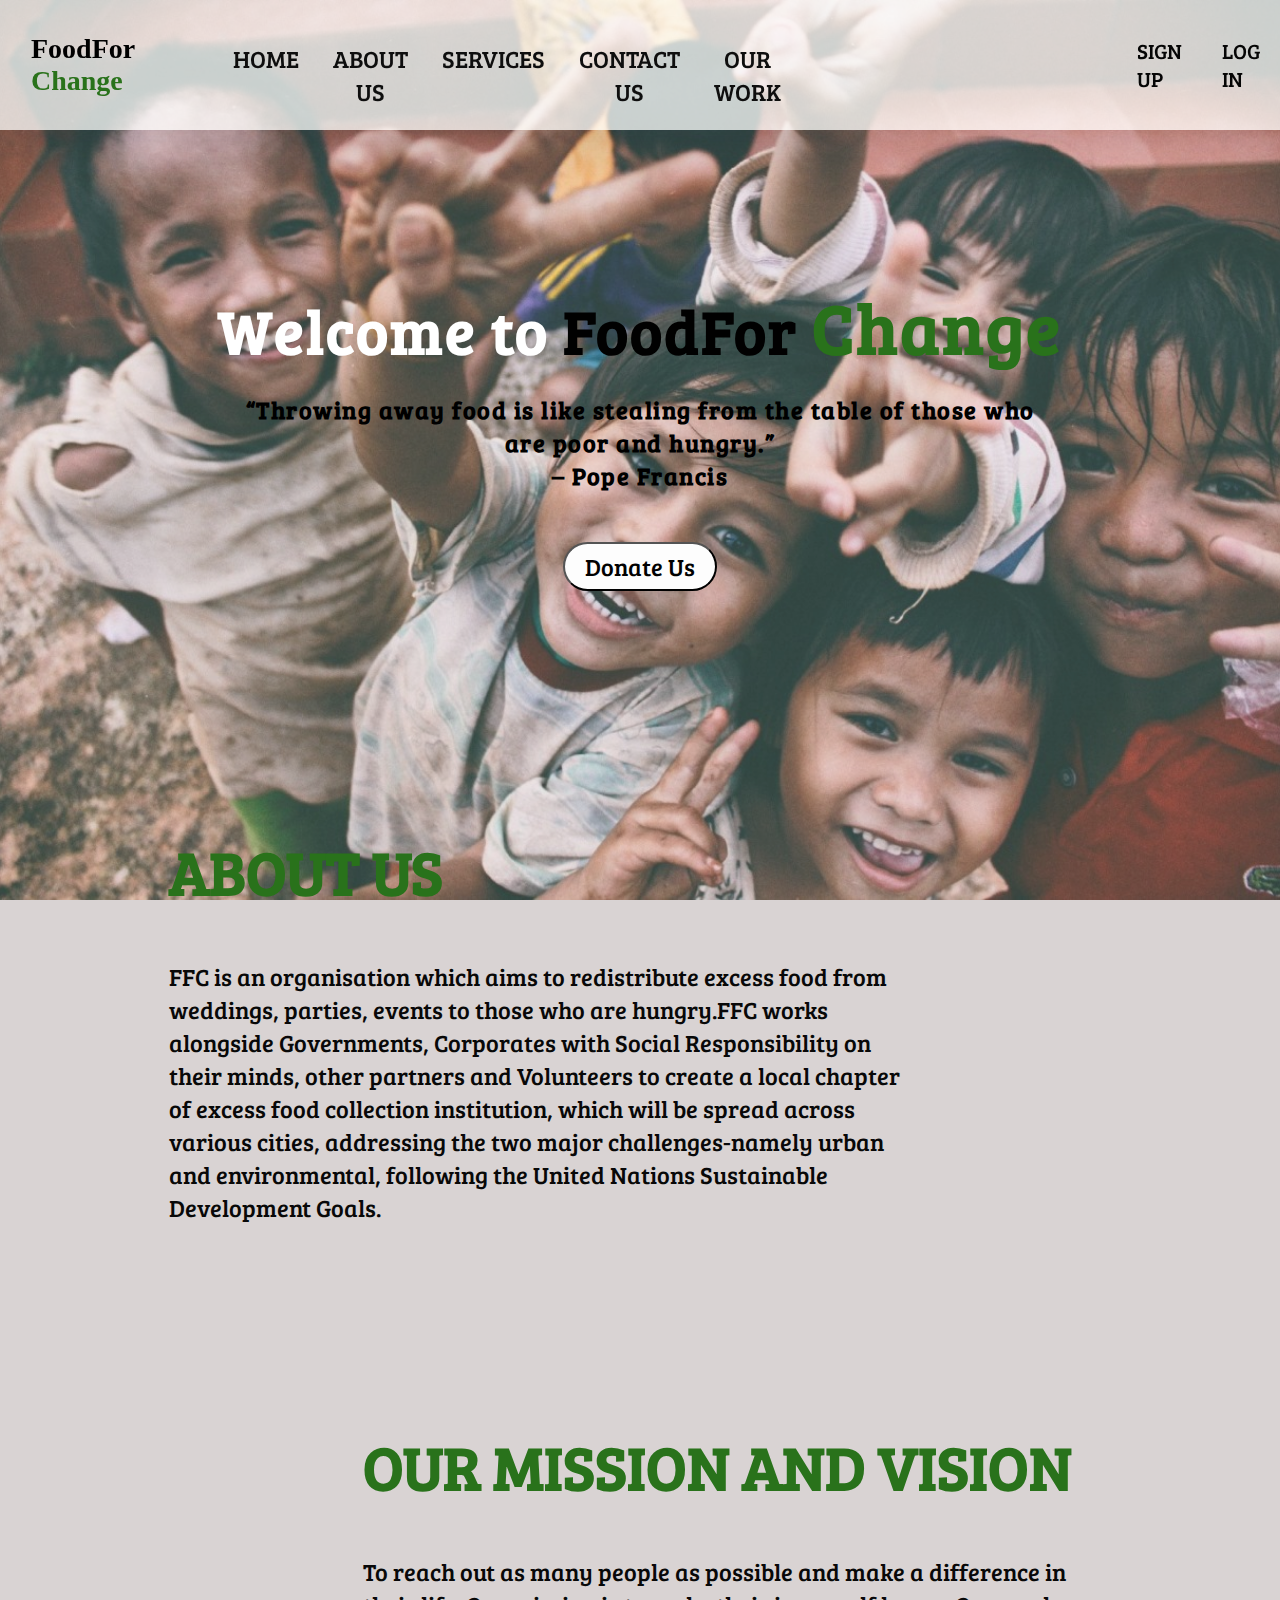
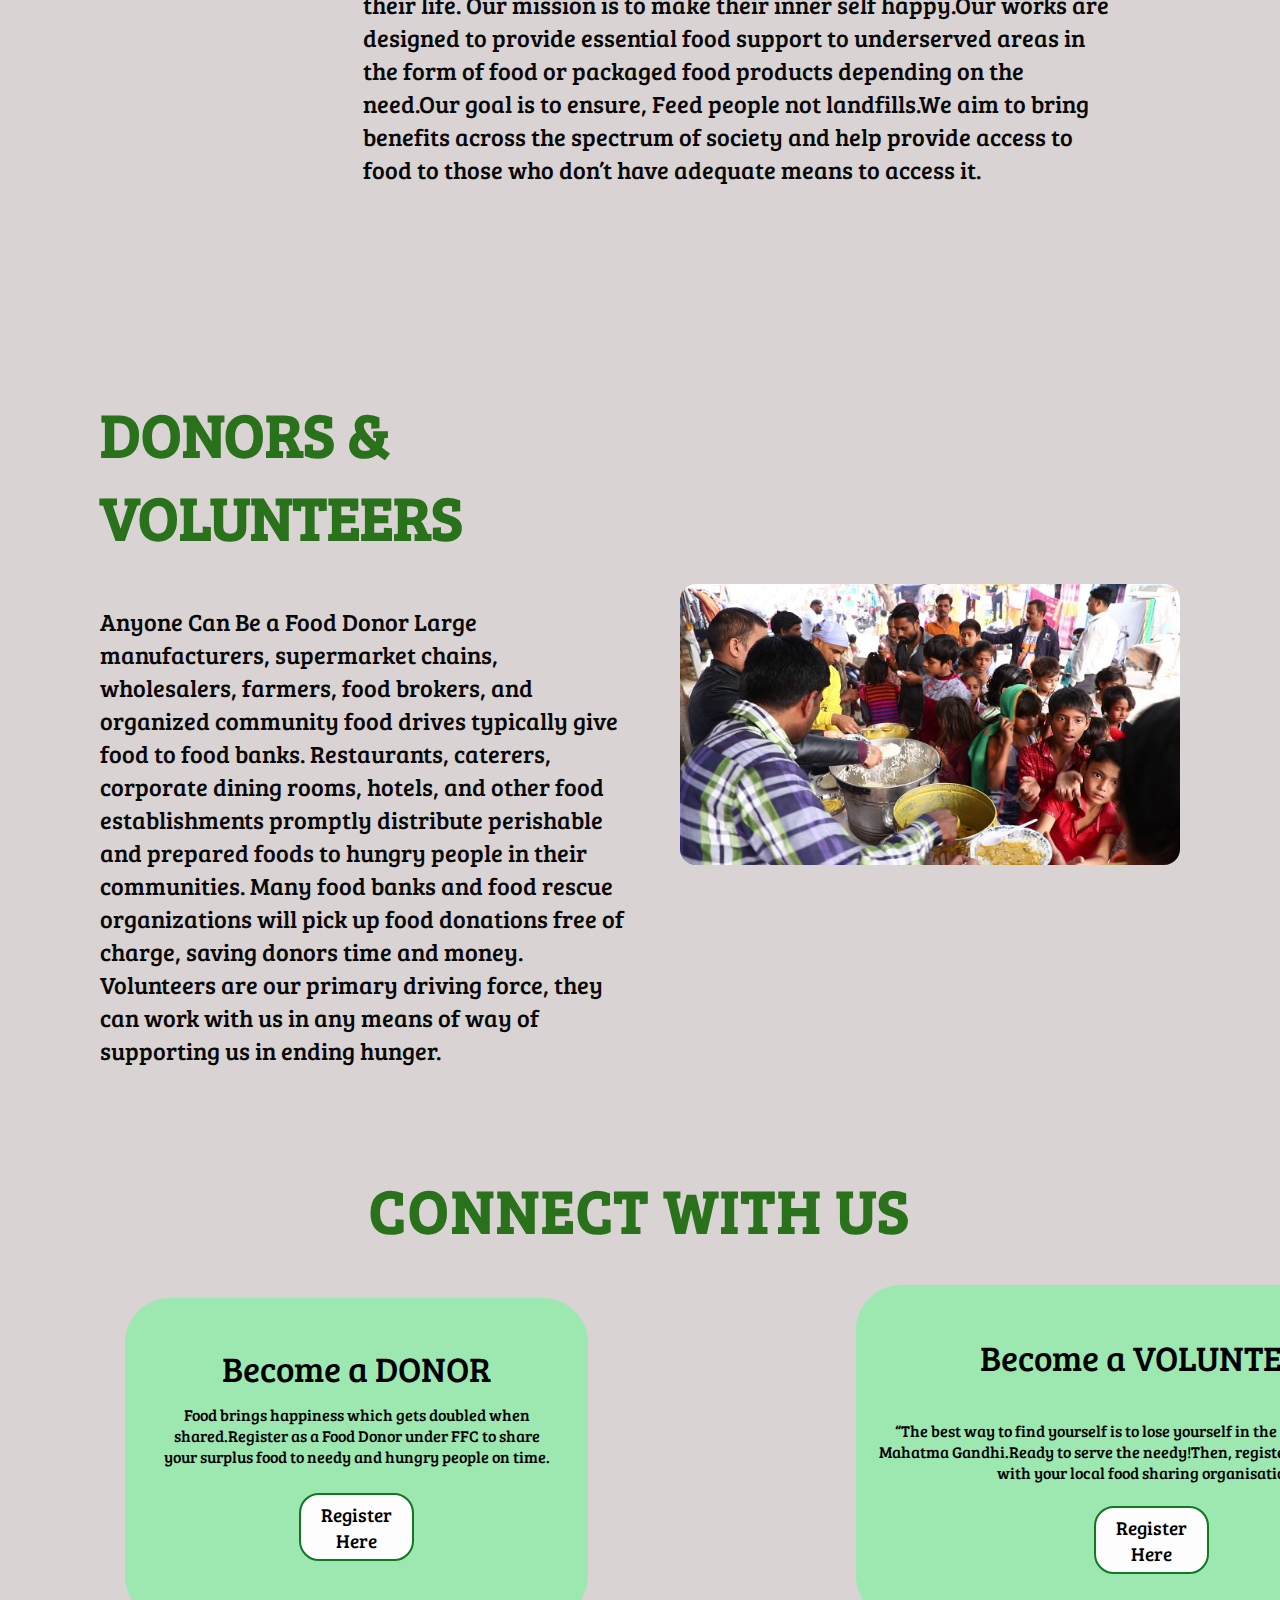
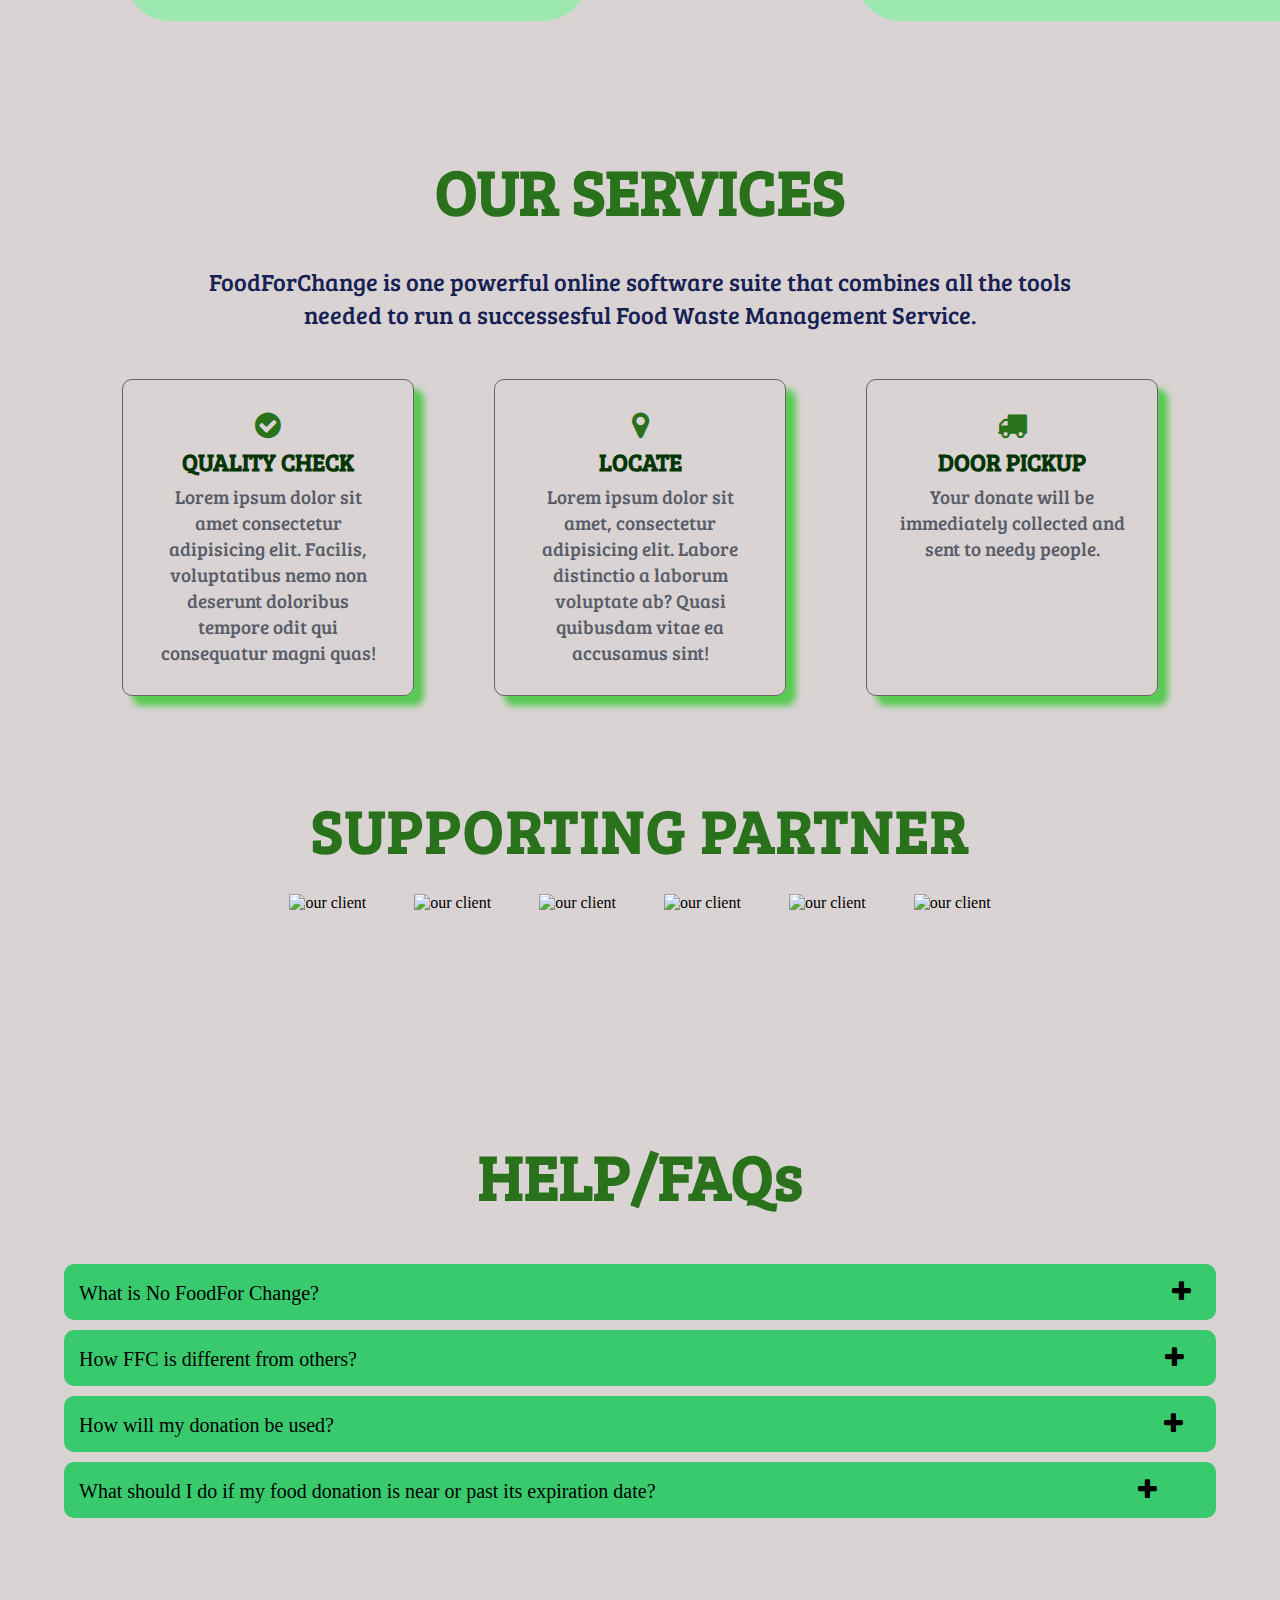
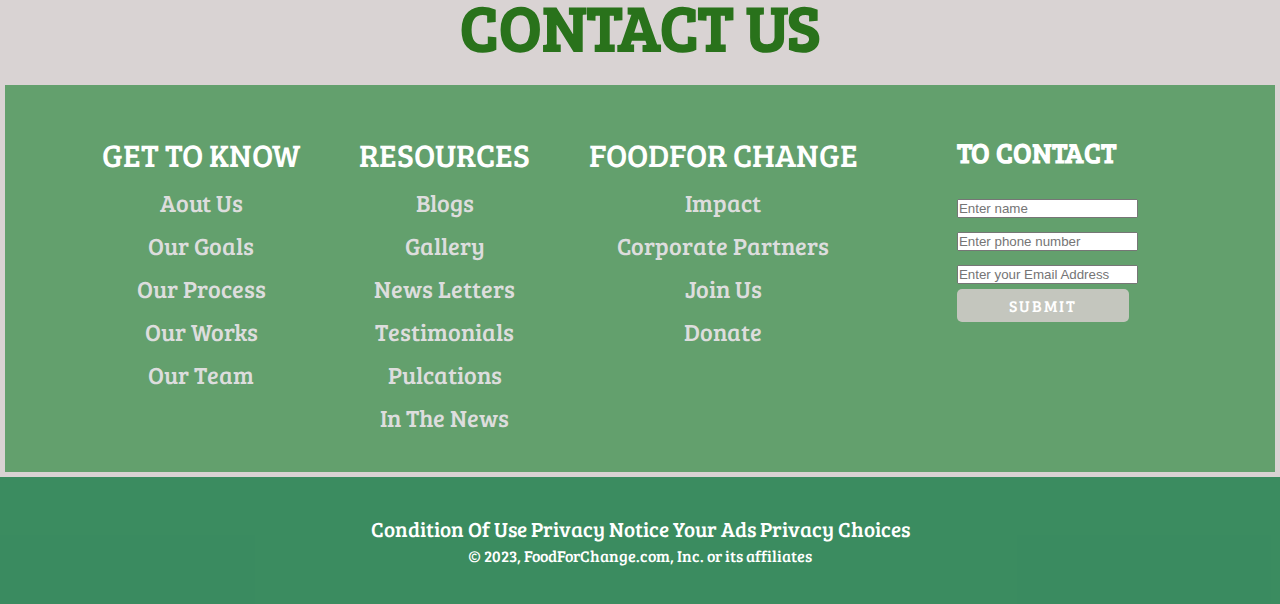
==== commit bd5de4ac: "Merge branch" ====
--- a/index.html
+++ b/index.html
@@ -3,6 +3,7 @@
 
 <head>
     <meta charset="UTF-8">
+    <meta http-equiv='X-UA-Compatible' content='IE=edge'>
     <meta name="viewport" content="width=device-width, initial-scale=1.0">
     <title>Food Waste Management</title>
     <link rel="stylesheet" href="style.css">
@@ -22,10 +23,10 @@
             <h1>FoodFor<b style="color:#29721b;"> Change</b></h1>
         </div>
         <ul>
-            <li class="item"><a href="#">Home</a></li>
-            <li class="item"><a href="#">About Us</a></li>
-            <li class="item"><a href="#">Services</a></li>
-            <li class="item"><a href="#">Contact Us</a></li>
+            <li class="item"><a href="#home">Home</a></li>
+            <li class="item"><a href="#about">About Us</a></li>
+            <li class="item"><a href="#service">Services</a></li>
+            <li class="item"><a href="#contacts">Contact Us</a></li>
             <li class="item"><a href="#">Our Work</a></li>
         </ul>
         <div class="topnav-right">
@@ -43,6 +44,7 @@
         <button class="button">Donate Us</button>
     </section>
 
+ <p id="about">
     <section class="tool">
         <div class="main">
             <div class="content">
@@ -115,7 +117,9 @@
                 <button class="btn2">Register Here</button>
             </div>
     </section>
-
+    </p>
+
+ <p id="service">
     <section class="section1">
         <div class="heading">
             <h4>OUR SERVICES</h4>
@@ -230,9 +234,12 @@
             </div>
         </div>
     </section>
-   
-
-
+    <script src="main.js"></script>
+
+   </p>
+
+
+ <p id="contacts">
  <footer>
         <div class="foot-panel1">
             CONTACT US
@@ -268,22 +275,51 @@
                 <a >Donate</a>
             </ul>
 
-        </div>
-
     
-      
-
-     <div class="foot-panel4">
-        <div class="pages">
-            <a>Condition Of Use</a>
-            <a>Privacy Notice</a>
-            <a>Your Ads Privacy Choices</a>
-        </div>
-        <div class="copyright">
-            © 2023, FoodForChange.com, Inc. or its affiliates
-        </div>
-     </div>
-    </footer>
+        <div class="row-flex">
+            <div class="flex-column-form">
+                <h3>
+                 TO CONTACT
+                </h3>
+                <form class="media-centered">
+                    
+    
+                         <div>
+                        <input type="name" class="form-control"
+                            id="exampleInputName1"
+                            aria-describedby="nameHelp"
+                            placeholder="Enter name">
+                    </div>
+                    <div>
+                        <input type="number" class="form-control"
+                            id="exampleInputphoneNumber1"
+                            placeholder="Enter phone number">
+                    </div>
+                    <div>
+                        <input type="email" class="form-control"
+                            id="exampleInputemail1"
+                            aria-describedby="nameHelp"
+                            placeholder="Enter your Email Address">
+                    </div>
+                    <button type="submit" class="btn-primary">
+                        Submit
+                    </button>
+    
+                </form>
+                </div>
+            
+            </footer>
+
+                <div class="foot-panel4">
+                    <div class="pages">
+                        <a>Condition Of Use</a>
+                        <a>Privacy Notice</a>
+                        <a>Your Ads Privacy Choices</a>
+                    </div>
+                    <div class="copyright">
+                        © 2023, FoodForChange.com, Inc. or its affiliates
+                    </div>
+ </p>
 
         <script src="main.js"></script>
 
--- a/style.css
+++ b/style.css
@@ -7,6 +7,9 @@
 :root {
     --navbar-height: 59px;
 
+}
+html{
+  scroll-behavior: smooth;
 }
 body{
 
@@ -75,17 +78,20 @@
 #navbar ul {
     display: flex;
     font-family: 'Bree Serif', serif;
-
-}
-
-#navbar ul li {
     list-style: none;
     font-size: 1.3rem;
     font-weight: 580;
 
 }
 
-#navbar ul li a {
+#navbar ul li {
+    list-style: none;
+    font-size: 2.3rem;
+    font-weight: 580;
+
+}
+
+#navbar ul li  a {
     color: rgb(14, 14, 14);
     display: block;
     padding: 22px 17px;
@@ -532,6 +538,40 @@
     font-weight: 500;
    
 }
+.row-flex {
+  display: flex;
+  flex-direction: row;
+  gap:1rem ;
+
+}
+
+.flex-column-form {
+  display: flex;
+  flex-direction: column;
+  /* flex: 1; */
+  font-size: 1.5rem;
+  font-weight: 50;
+  gap:1rem ;
+  margin: 10px 40px;
+  font-family: 'Bree Serif', serif;
+}
+
+.btn-primary {
+  color: #ffffff;
+  background-color: #c4c6be;
+  text-transform: uppercase;
+  font-size: 16px;
+  padding: 6px 52px;
+  border-radius: 5px;
+  letter-spacing: 2px;
+  border: 0;
+  gap: 1rem;
+  font-family: 'Bree Serif', serif;
+}
+
+.btn-primary:hover {
+  background-color: #848482;
+}
 
 
 
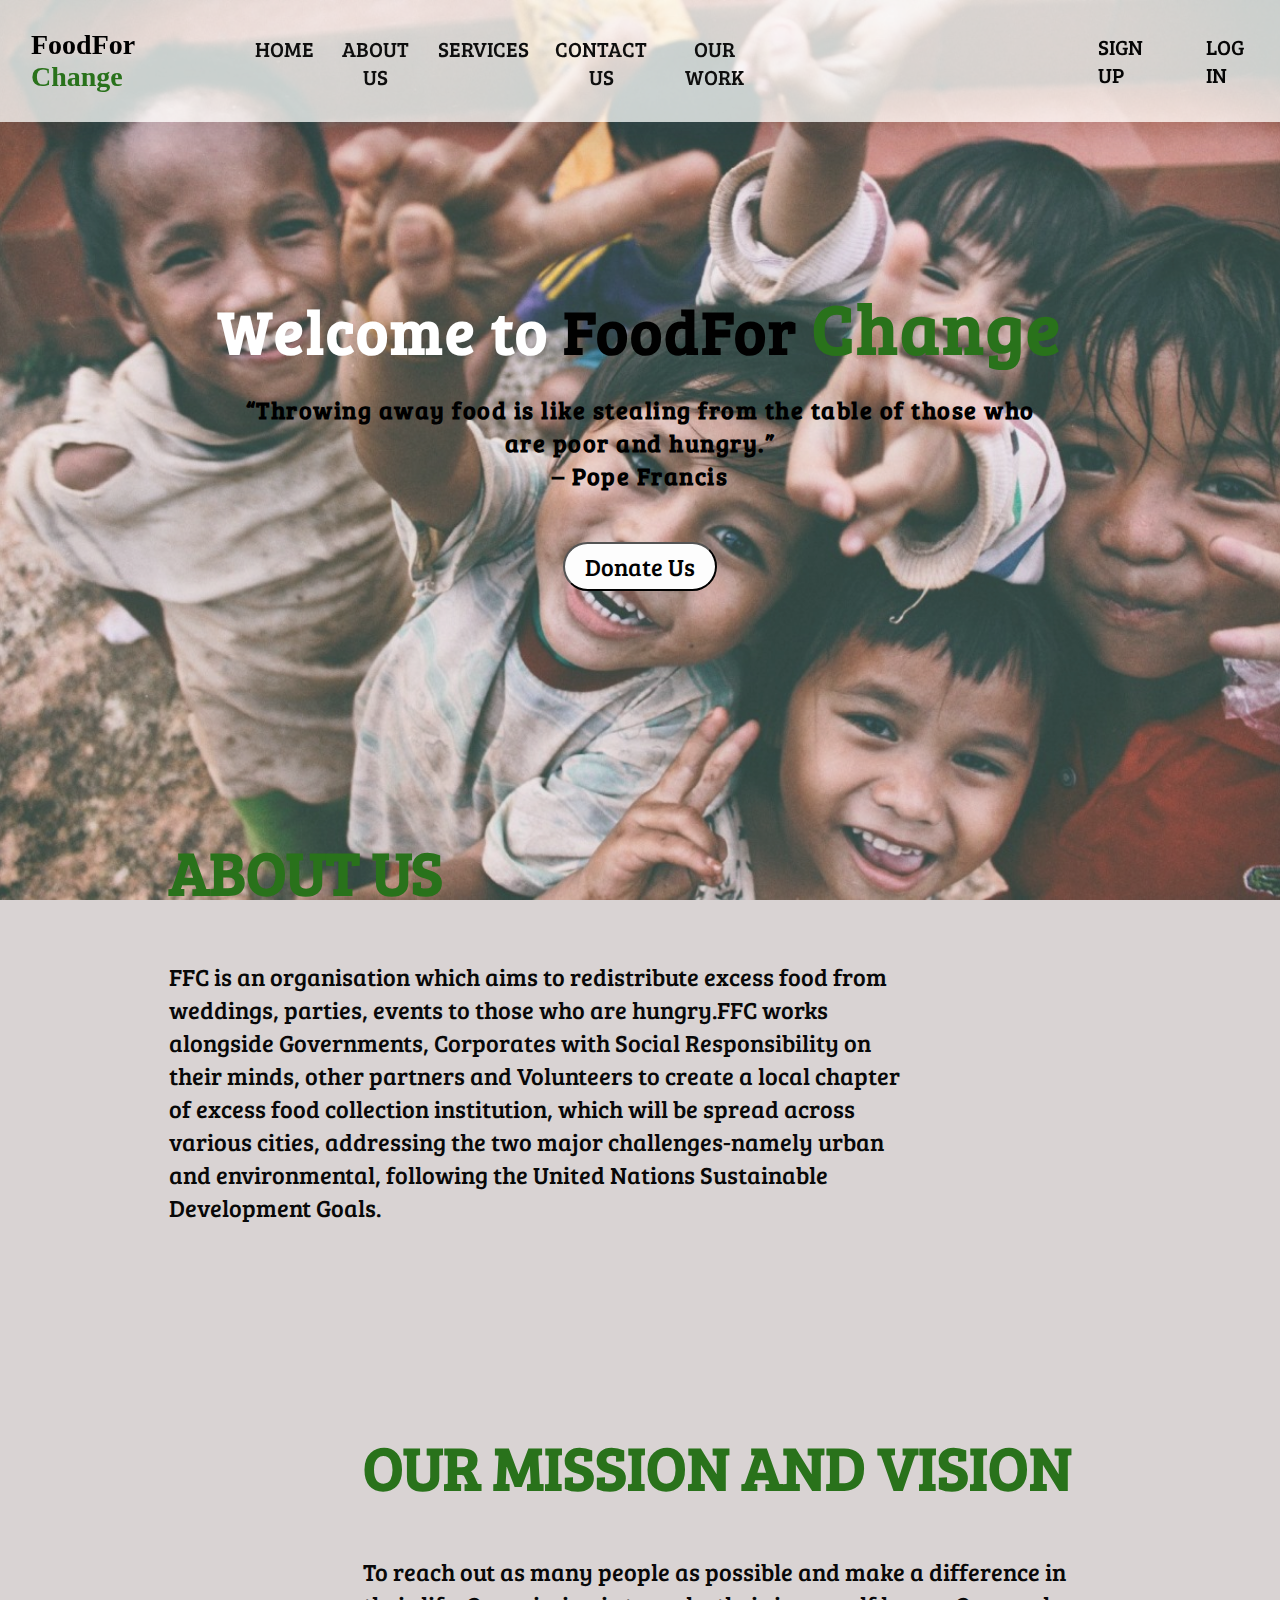
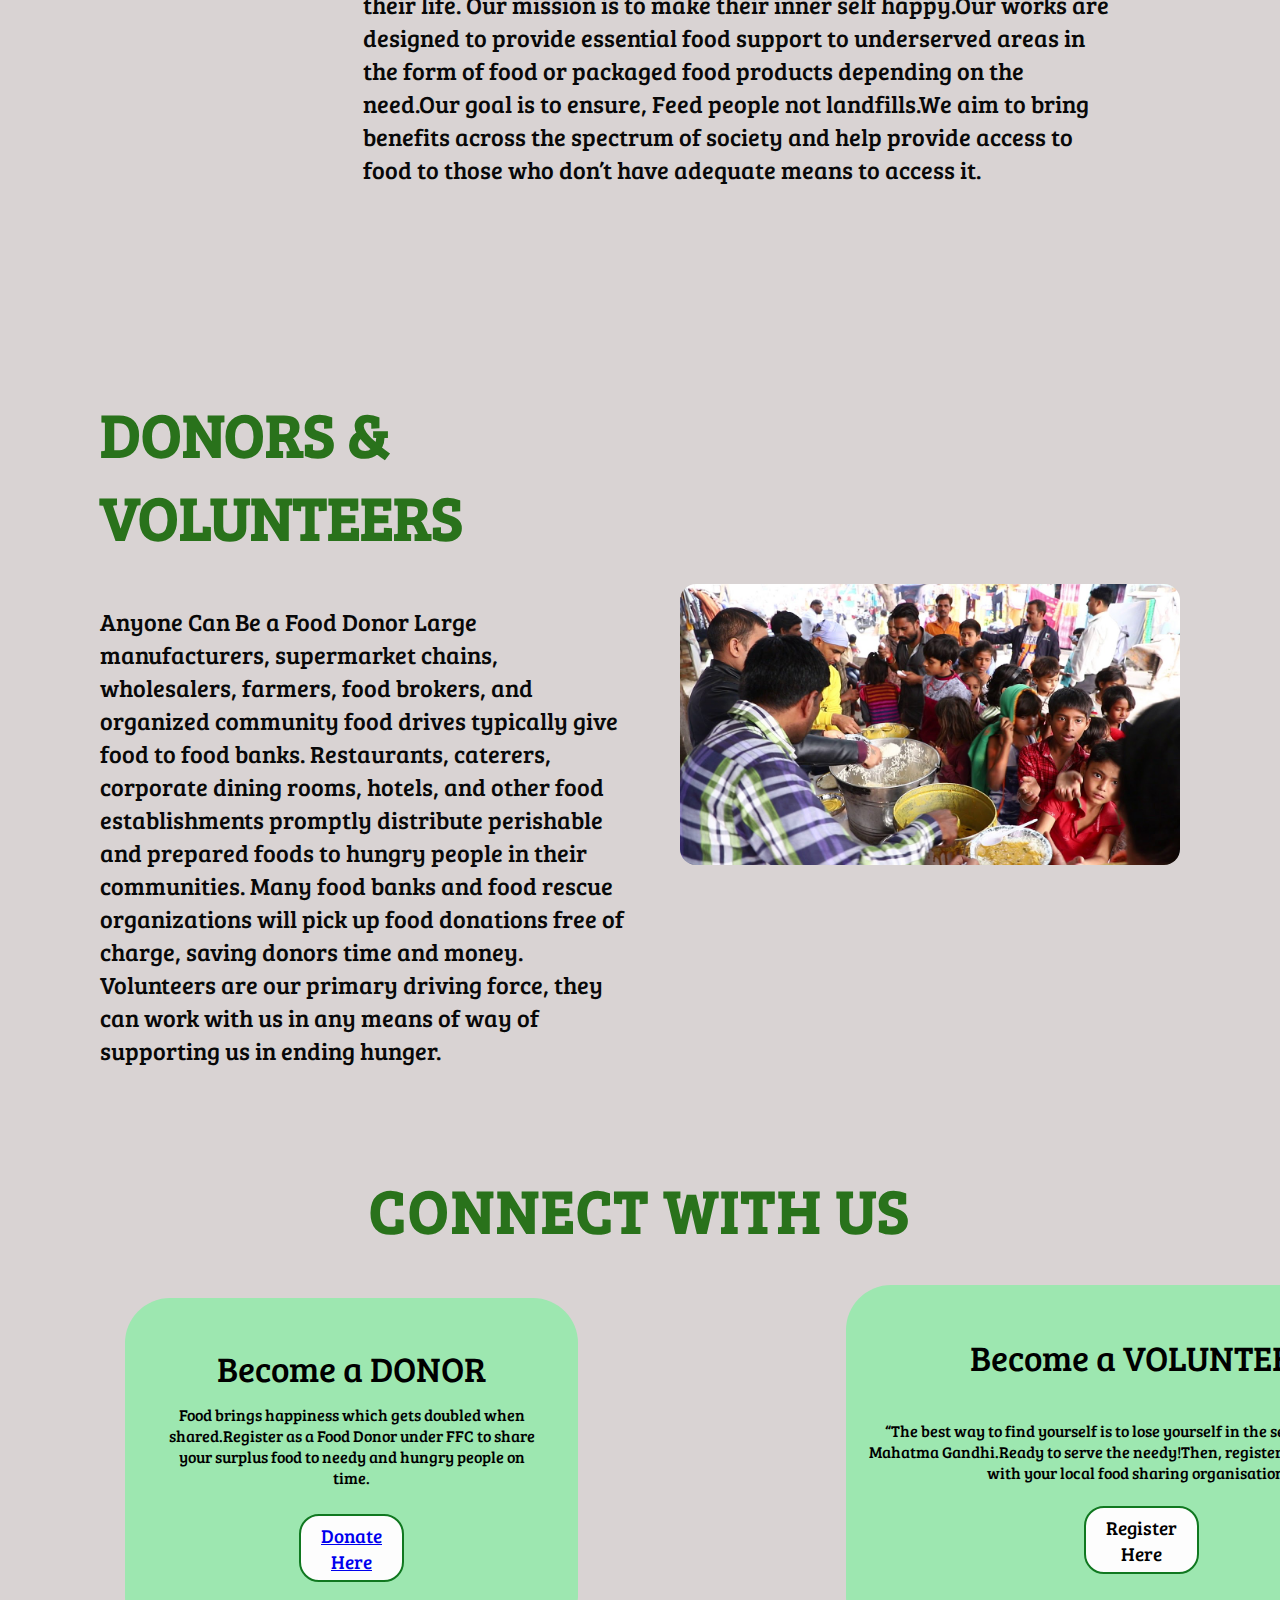
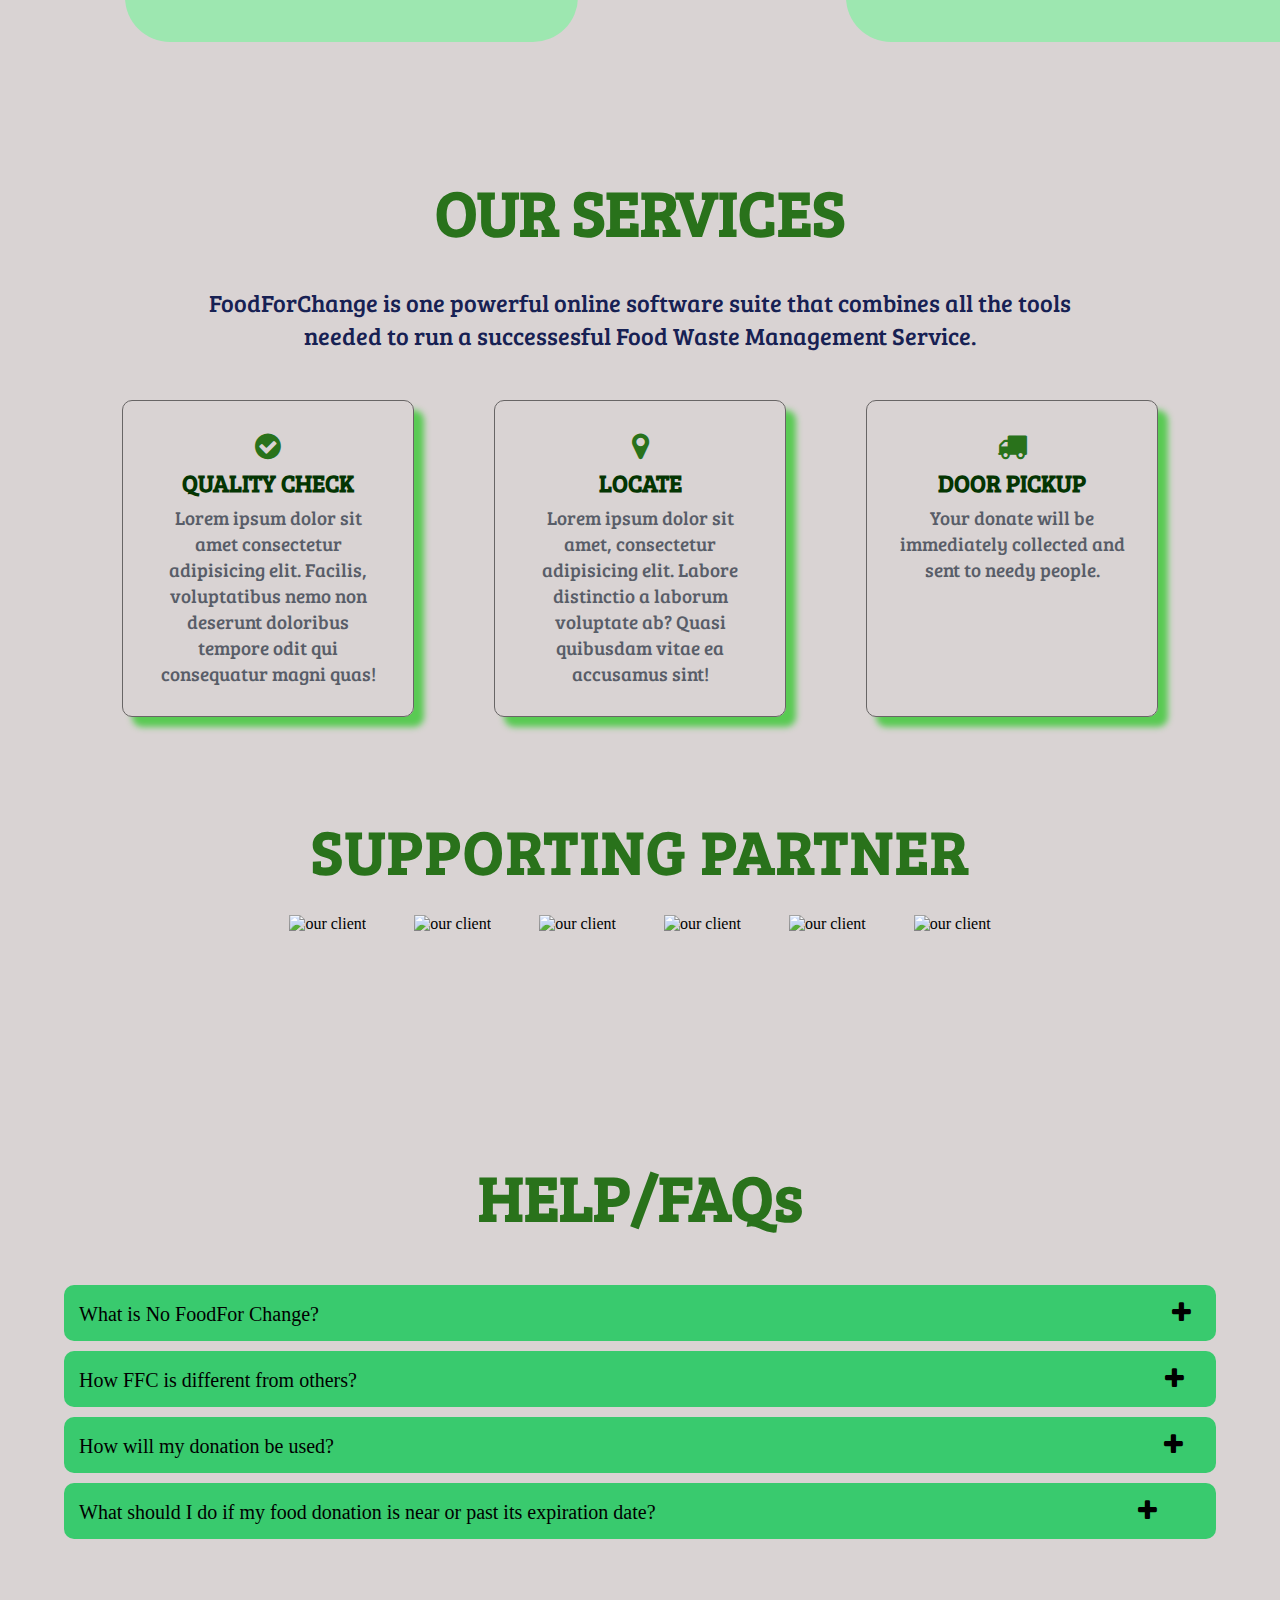
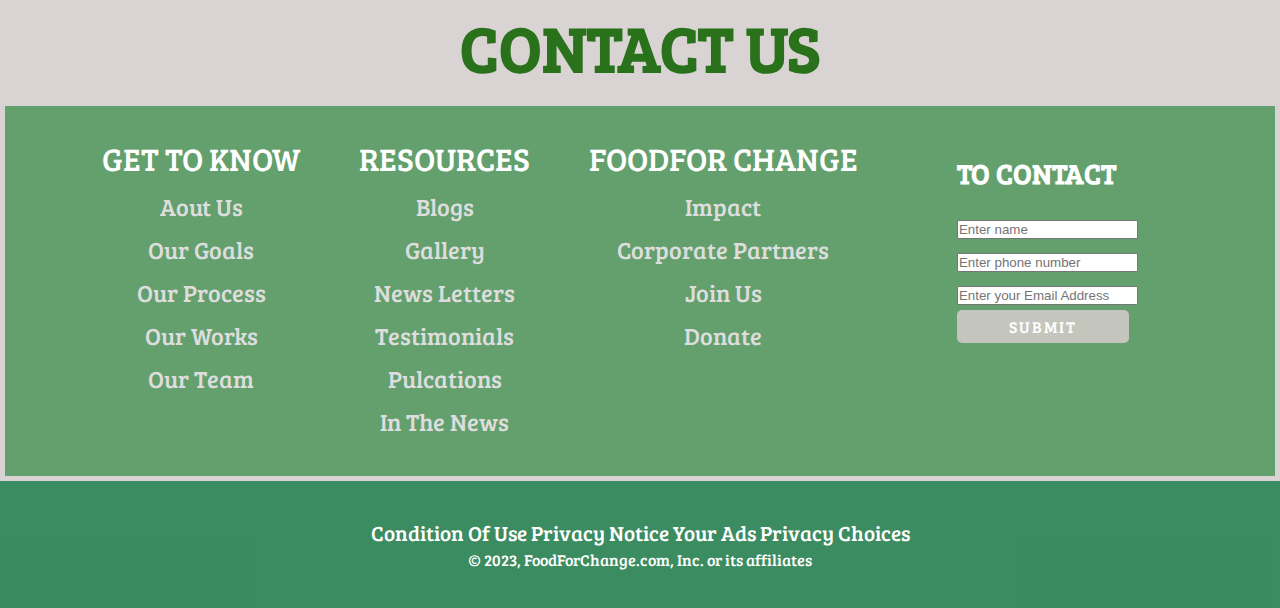
==== commit a2705c67: "Merge branch 'main' of https://github.com/Slagnajitt/foodwaste-Management" ====
--- a/index.html
+++ b/index.html
@@ -106,7 +106,7 @@
                 <h2 class="h-secondary center">Become a DONOR</h2>
                 <p class="center">Food brings happiness which gets doubled when shared.Register as a Food Donor under
                     FFC to share your surplus food to needy and hungry people on time.</p>
-                <button class="btn1">Register Here</button>
+                <button class="btn1"><a href="fooddonate.html">Donate Here</a></button>
             </div>
             <div class="box2">
 
--- a/style.css
+++ b/style.css
@@ -14,6 +14,7 @@
 body{
 
     background: rgb(217, 211, 211);
+    width: 100%;
  
 
 }
@@ -25,7 +26,7 @@
 #navbar .topnav-right{
     display:flex;
     align-items: center;
-    margin-left: 25%;
+    margin-left: 24%;
 
 }
 /* #navbar .topnav-right {
@@ -40,7 +41,7 @@
     text-transform: uppercase;
     text-decoration: none;
     font-family: 'Bree Serif', serif;
-    padding: 22px 19px;
+    padding: 33px 23px;
     
 
 }
@@ -79,14 +80,13 @@
     display: flex;
     font-family: 'Bree Serif', serif;
     list-style: none;
-    font-size: 1.3rem;
     font-weight: 580;
 
 }
 
 #navbar ul li {
     list-style: none;
-    font-size: 2.3rem;
+    font-size: 1.3rem;
     font-weight: 580;
 
 }
@@ -94,11 +94,12 @@
 #navbar ul li  a {
     color: rgb(14, 14, 14);
     display: block;
-    padding: 22px 17px;
+    padding: 30px 12px;
     /* border-radius: 20px; */
     text-decoration: none;
     text-transform: uppercase;
     transition:all .50s ease;
+    font-size: 1.3rem;
 }
 
 #navbar ul li a:hover {
@@ -524,7 +525,7 @@
     font-family: 'Bree Serif', serif;
 }
 ul {
-margin-top: 10px;
+margin-top: -7px;
 }
 ul a {
     display: block;
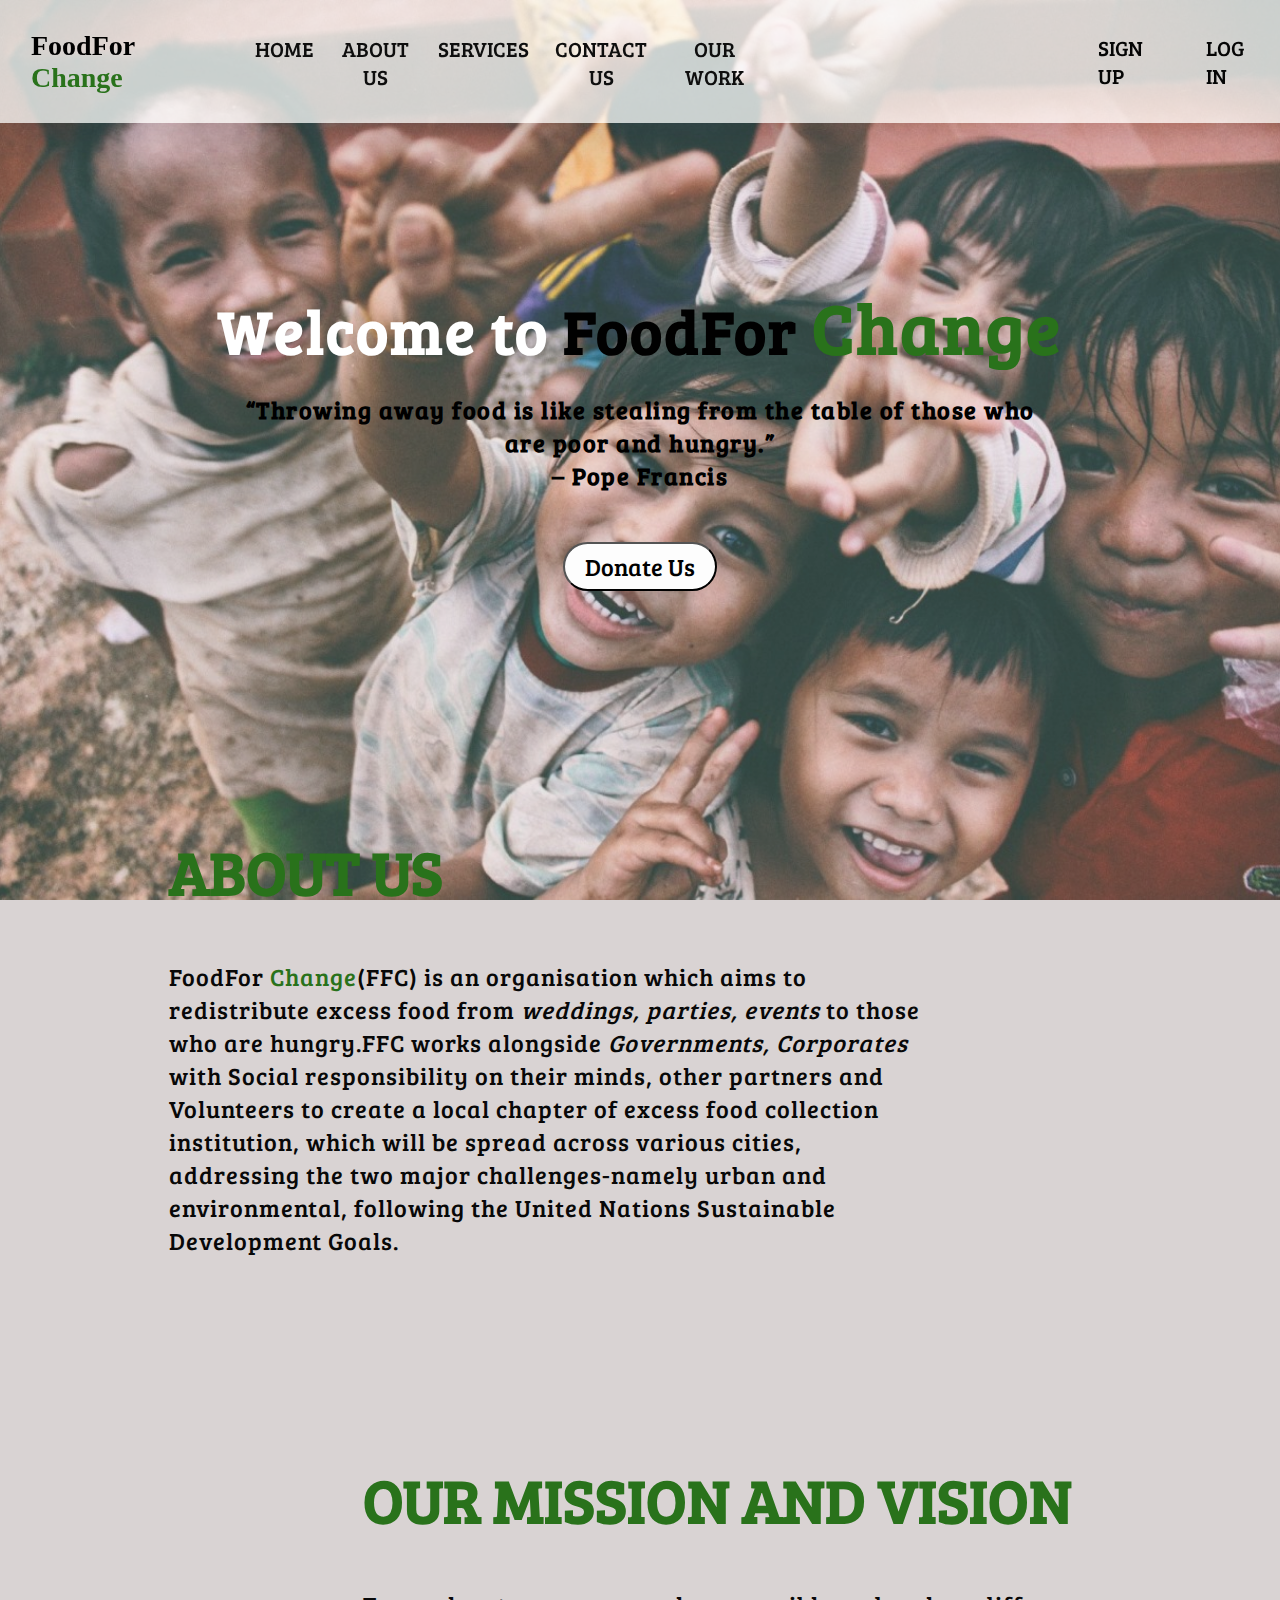
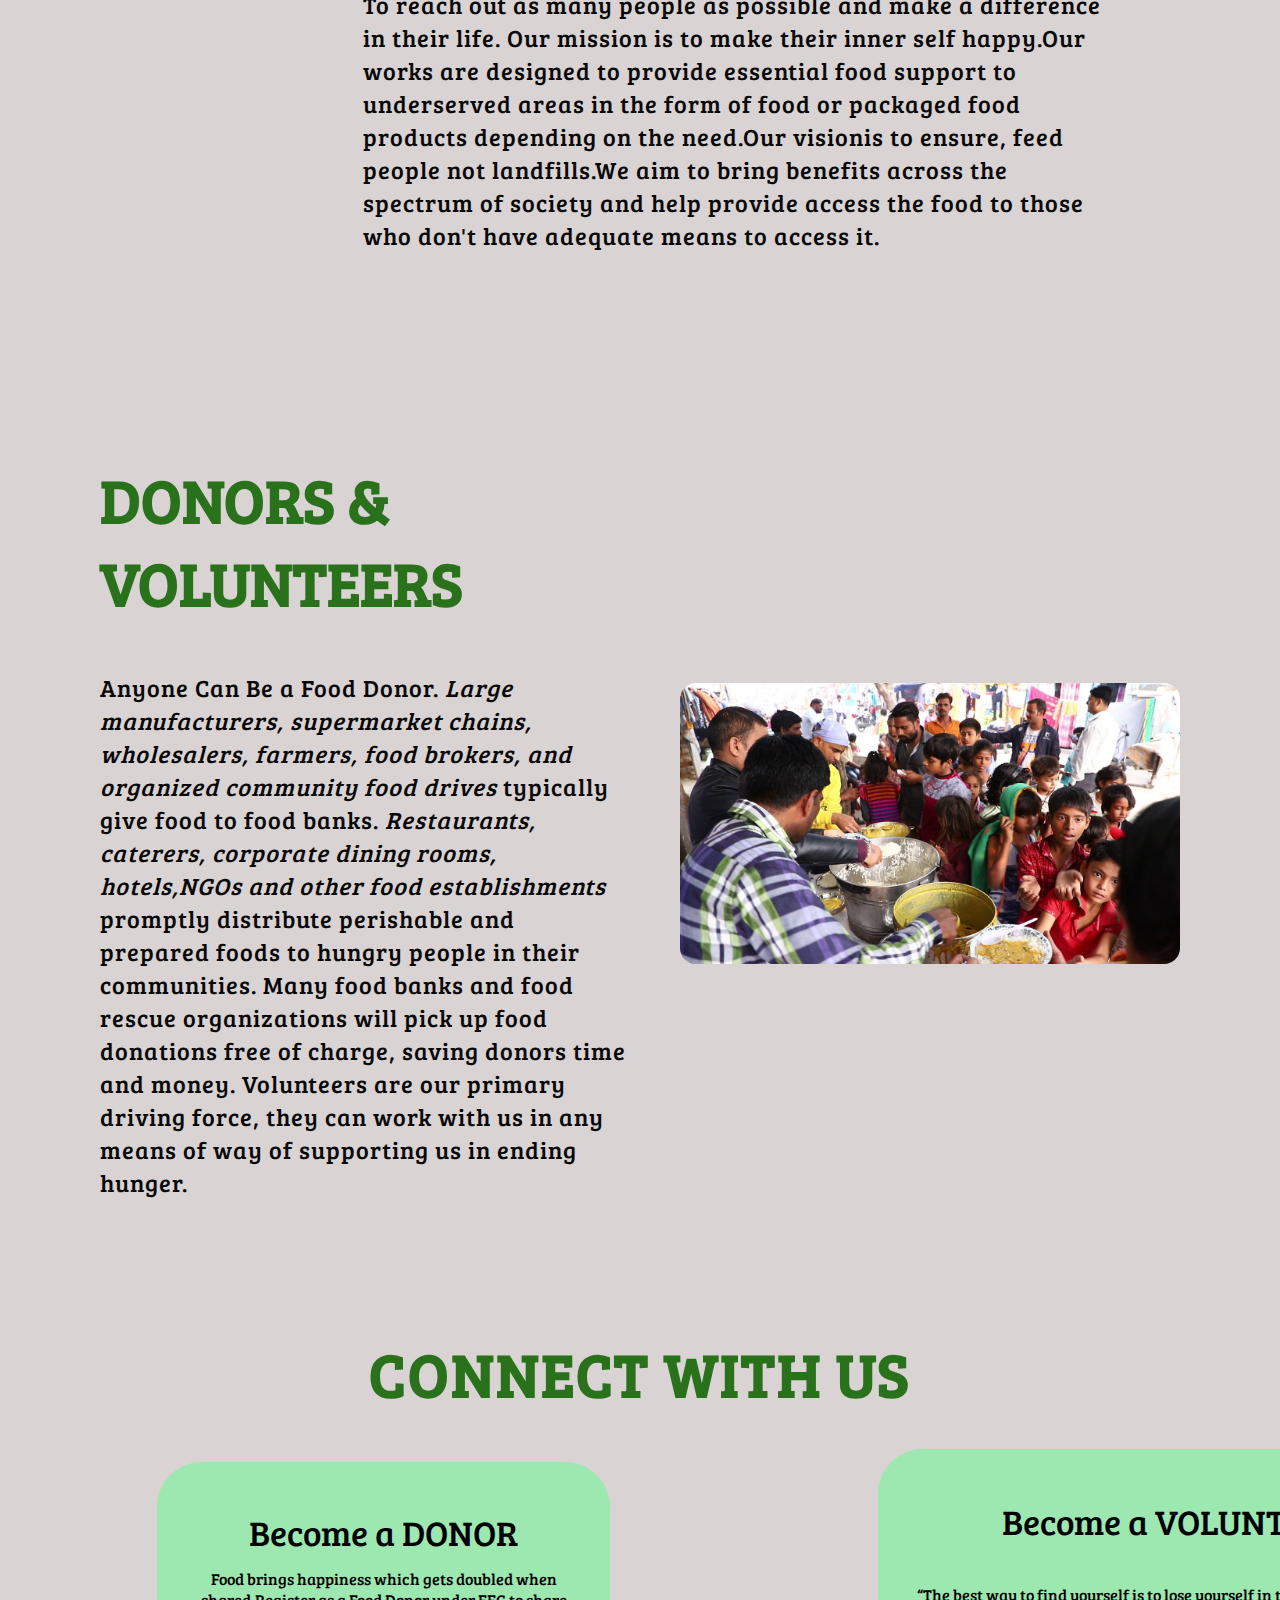
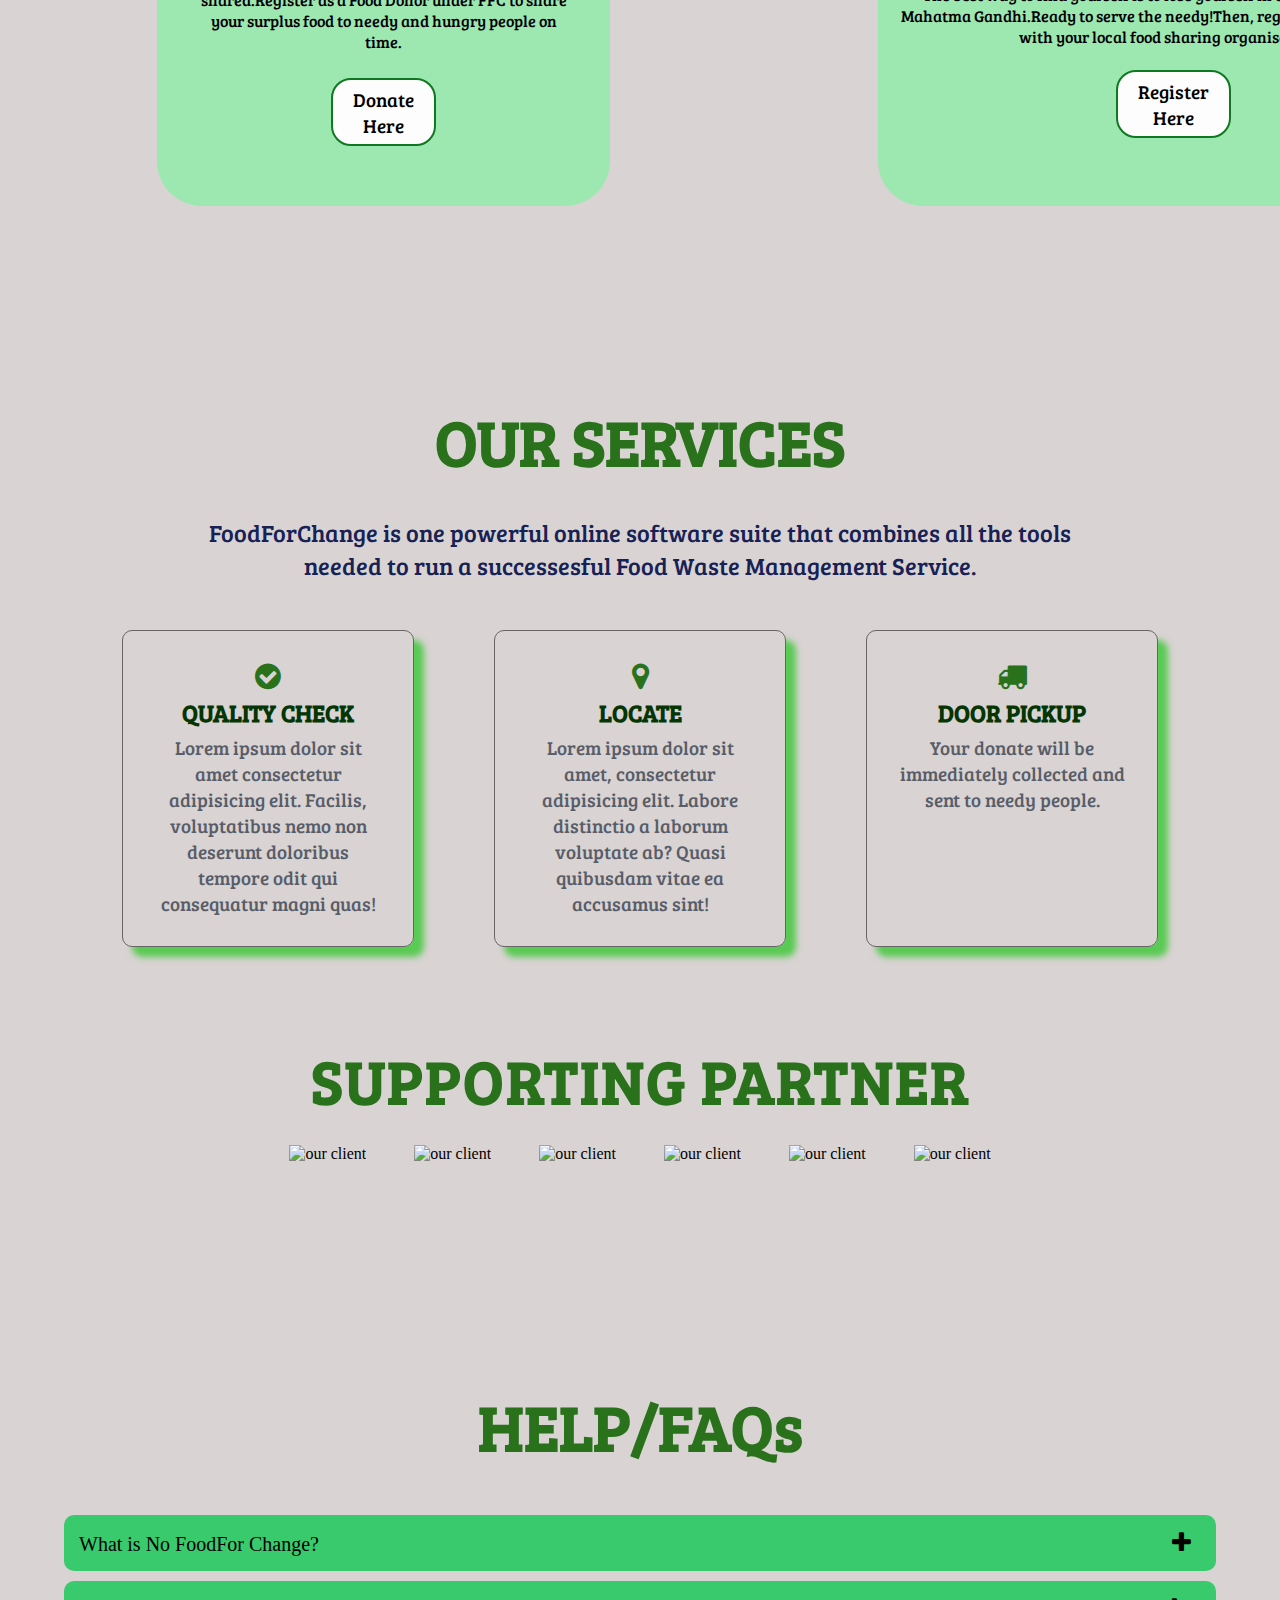
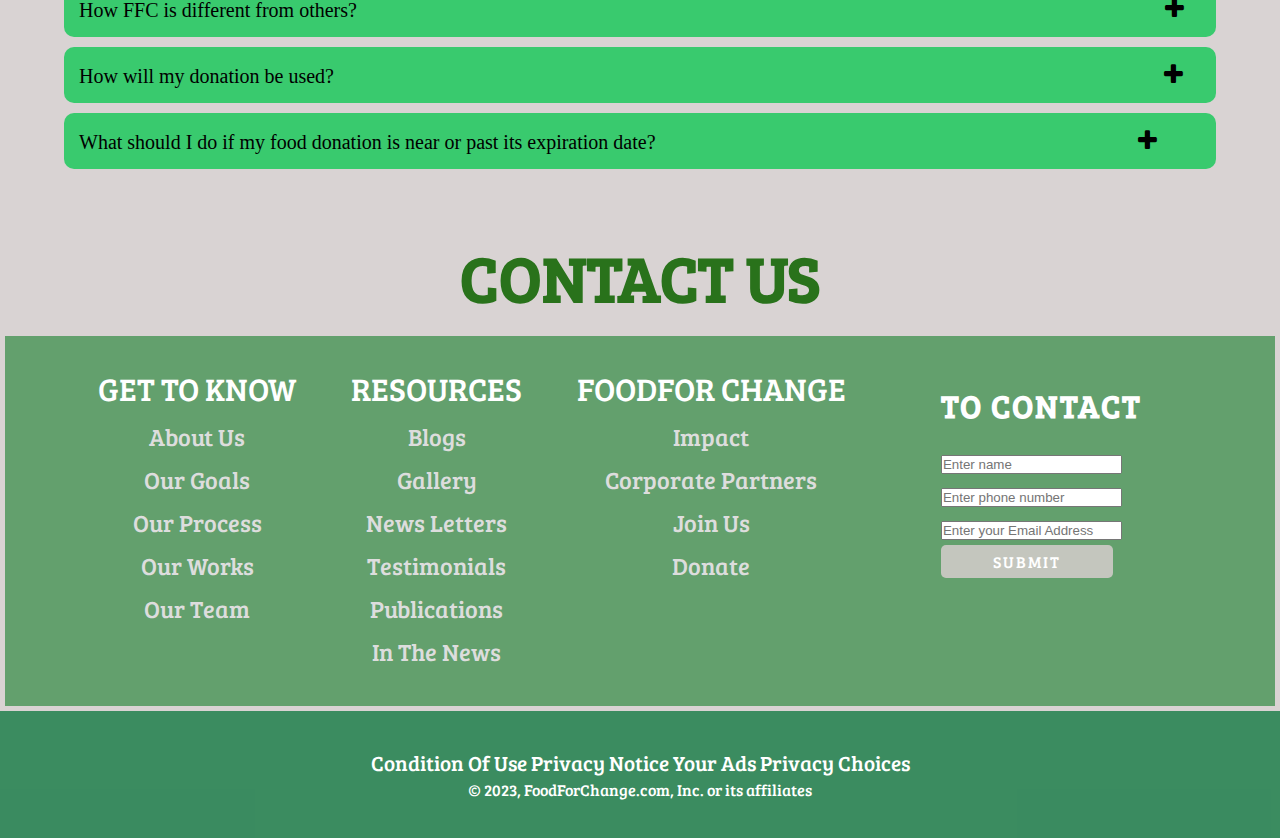
==== commit 643a69f4: "Merge branch 'main' of https://github.com/madhusmitaap/foodwaste-Management" ====
--- a/index.html
+++ b/index.html
@@ -30,7 +30,7 @@
             <li class="item"><a href="#">Our Work</a></li>
         </ul>
         <div class="topnav-right">
-            <a href="#">SIGN UP</a>
+            <a href="#connect">SIGN UP</a>
             <a href="#">LOG IN</a>
         </div>
     </nav>
@@ -41,7 +41,7 @@
                 style="color:#29721b; font-size: 4.4rem;"> Change</b></h1>
         <p> “Throwing away food is like stealing from the table of those who are poor and hungry.”<br> – Pope Francis
         </p>
-        <button class="button">Donate Us</button>
+        <button class="button"><a href="payment.html"style="text-decoration: none; color: #000;">Donate Us</a></button>
     </section>
 
  <p id="about">
@@ -49,12 +49,12 @@
         <div class="main">
             <div class="content">
                 <h4>ABOUT US</h4>
-                <p>FFC is an organisation which aims to redistribute excess food from weddings, parties,
-                    events to those who are hungry.FFC works alongside Governments, Corporates with Social
-                    Responsibility on their minds, other partners and Volunteers to create a local chapter of excess
+                <p><b>FoodFor</b><b style="color:#29721b;"> Change</b>(FFC) is an organisation which aims to redistribute excess food from <i>weddings, parties,
+                    events</i> to those who are hungry.FFC works alongside <i>Governments, Corporates </i> with Social
+                    responsibility on their minds, other partners and Volunteers to create a local chapter of excess
                     food collection institution, which will be spread across various cities, addressing the two major
-                    challenges-namely urban and environmental, following the United Nations Sustainable Development
-                    Goals.</p>
+                    challenges-namely urban and environmental, following the <b>United Nations Sustainable Development
+                    Goals.</b></p>
             </div>
             <div class="img">
                 <img src="p3.jpeg" alt="">
@@ -70,11 +70,11 @@
             </div>
             <div class="content">
                 <h3>OUR MISSION AND VISION</h3>
-                <p>To reach out as many people as possible and make a difference in their life. Our mission is to make
+                <p>To reach out as many people as possible and make a difference in their life. Our <b>mission</b> is to make
                     their inner self happy.Our works are designed to provide essential food support to underserved areas
-                    in the form of food or packaged food products depending on the need.Our goal is to ensure, Feed
+                    in the form of food or packaged food products depending on the need.Our <strong>vision</strong>is to ensure, feed
                     people not landfills.We aim to bring benefits across the spectrum of society and help provide access
-                    to food to those who don’t have adequate means to access it.</p>
+                    the food to those who don't have adequate means to access it.</p>
             </div>
         </div>
     </section>
@@ -83,13 +83,13 @@
         <div class="main">
             <div class="content">
                 <h4> DONORS & VOLUNTEERS </h4>
-                <p>Anyone Can Be a Food Donor
-                    Large manufacturers, supermarket chains, wholesalers, farmers, food brokers, and organized community
-                    food drives typically give food to food banks. Restaurants, caterers, corporate dining rooms,
-                    hotels, and other food establishments promptly distribute perishable and prepared foods to hungry
+                <p><b>Anyone Can Be a Food Donor.</b>
+                    <i>Large manufacturers, supermarket chains, wholesalers, farmers, food brokers, and organized community
+                    food drives</i> typically give food to food banks. <i>Restaurants, caterers, corporate dining rooms,
+                    hotels,NGOs and other food establishments</i> promptly distribute perishable and prepared foods to hungry
                     people in their communities. Many food banks and food rescue organizations will pick up food
                     donations free of charge, saving donors time and money.
-                    Volunteers are our primary driving force, they can work with us in any means of way of supporting us
+                    <b>Volunteers</b> are our primary driving force, they can work with us in any means of way of supporting us
                     in ending hunger.</p>
             </div>
             <div class="img">
@@ -97,7 +97,9 @@
             </div>
         </div>
     </section>
-
+    </p>
+    
+    <p id="connect">
     <section class="services-container">
         <h1 class="h-primary1 center">Connect With Us</h1>
         <div id="services">
@@ -106,7 +108,7 @@
                 <h2 class="h-secondary center">Become a DONOR</h2>
                 <p class="center">Food brings happiness which gets doubled when shared.Register as a Food Donor under
                     FFC to share your surplus food to needy and hungry people on time.</p>
-                <button class="btn1"><a href="fooddonate.html">Donate Here</a></button>
+                <button class="btn1"><a href="fooddonate.html" style="text-decoration: none; color: black;">Donate Here</a></button>
             </div>
             <div class="box2">
 
@@ -118,6 +120,7 @@
             </div>
     </section>
     </p>
+
 
  <p id="service">
     <section class="section1">
@@ -249,7 +252,7 @@
         <div class="foot-panel2">
             <ul>
                 <p>GET TO KNOW</p>
-                <a >Aout Us</a>
+                <a >About Us</a>
                 <a >Our Goals</a>
                 <a >Our Process</a>
                 <a >Our Works</a>
@@ -263,7 +266,7 @@
                 <a >Gallery</a>
                 <a >News Letters</a>
                 <a >Testimonials </a>
-                <a >Pulcations</a>
+                <a >Publications</a>
                 <a >In The News</a>
             </ul>
 
--- a/style.css
+++ b/style.css
@@ -10,6 +10,7 @@
 }
 html{
   scroll-behavior: smooth;
+  scroll-padding-top: 5rem;
 }
 body{
 
@@ -94,7 +95,7 @@
 #navbar ul li  a {
     color: rgb(14, 14, 14);
     display: block;
-    padding: 30px 12px;
+    padding: 32px 12px;
     /* border-radius: 20px; */
     text-decoration: none;
     text-transform: uppercase;
@@ -261,9 +262,10 @@
     text-align: left;
   }
   .content p{
-    font-weight: 400;
+    font-weight: 200;
     color: #080808;
     font-size: 24px;
+    letter-spacing: 1px;
   }
   .img img{
     margin-left: 50px;
@@ -290,6 +292,9 @@
 #home p{
     padding:25px;
 
+}
+.services-container{
+  padding: 2rem;
 }
 .h-primary {
     font-size: 3.8rem;
@@ -524,6 +529,7 @@
     justify-content: space-evenly;
     font-family: 'Bree Serif', serif;
 }
+
 ul {
 margin-top: -7px;
 }
@@ -534,10 +540,18 @@
     color: #dddddd;
     text-align: center;
 }
+ul a:hover {
+    text-decoration: underline;
+    cursor: pointer;
+}
 ul p{
     font-size: 2rem;
     font-weight: 500;
    
+}
+ul p:hover {
+    color:#29721b;
+    cursor:pointer;
 }
 .row-flex {
   display: flex;
@@ -556,7 +570,15 @@
   margin: 10px 40px;
   font-family: 'Bree Serif', serif;
 }
-
+.flex-column-form h3 {
+    font-size:2rem ;
+    letter-spacing: 2px;
+    font-family: 'Bree Serif', serif;
+
+}
+.flex-column-form h3:hover{
+   color:#29721b;
+}
 .btn-primary {
   color: #ffffff;
   background-color: #c4c6be;
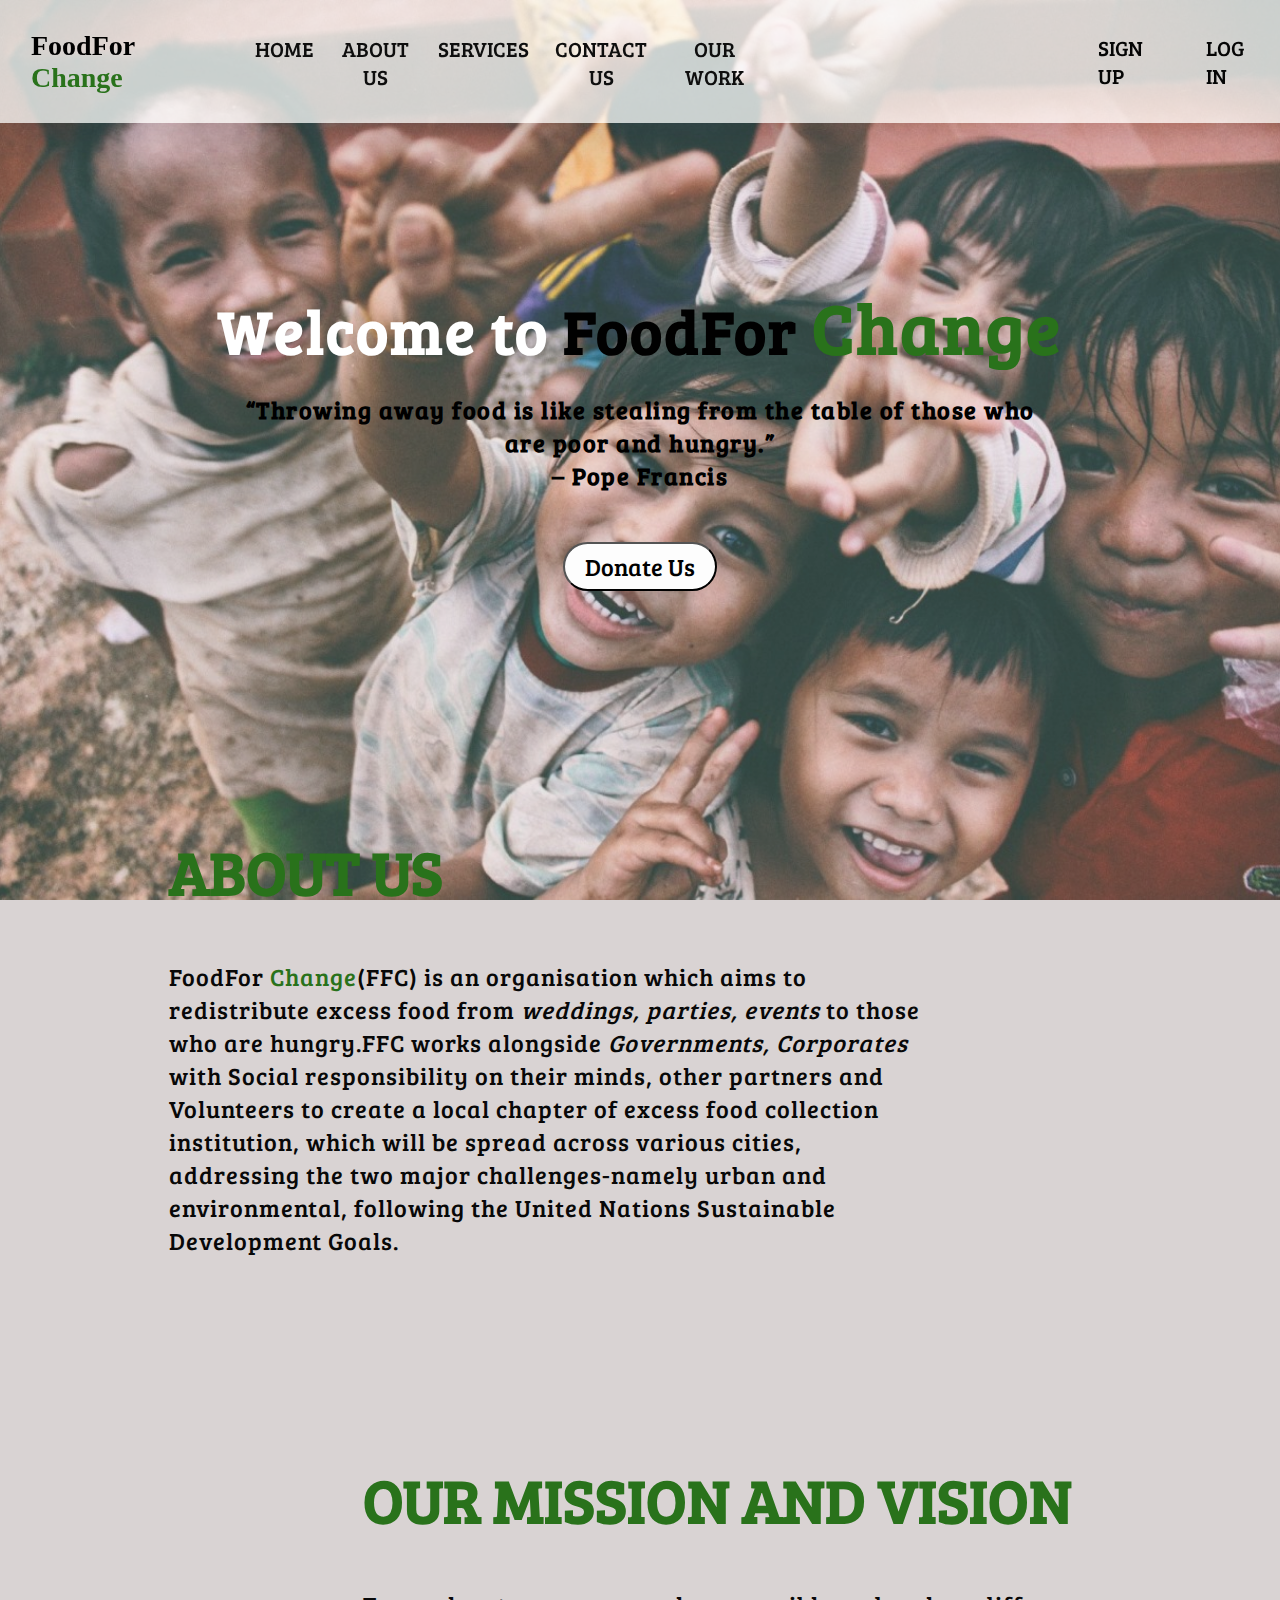
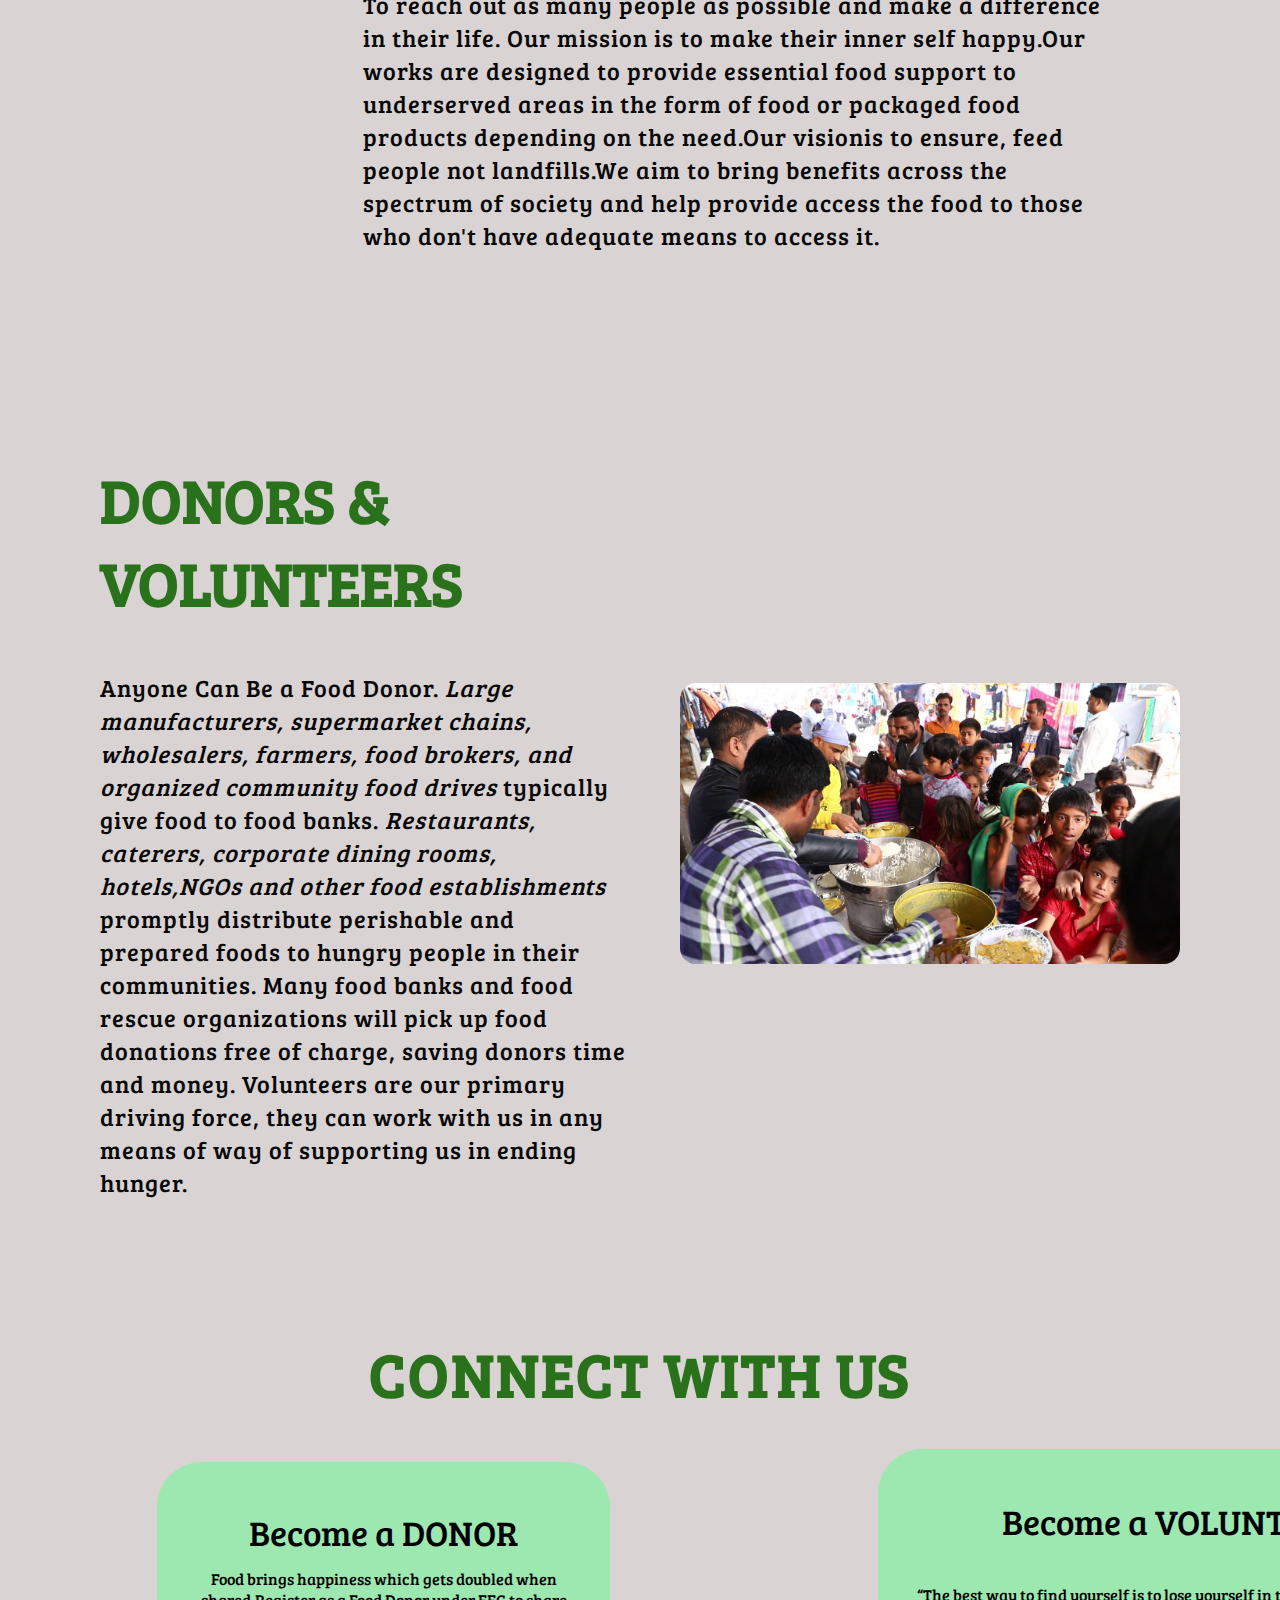
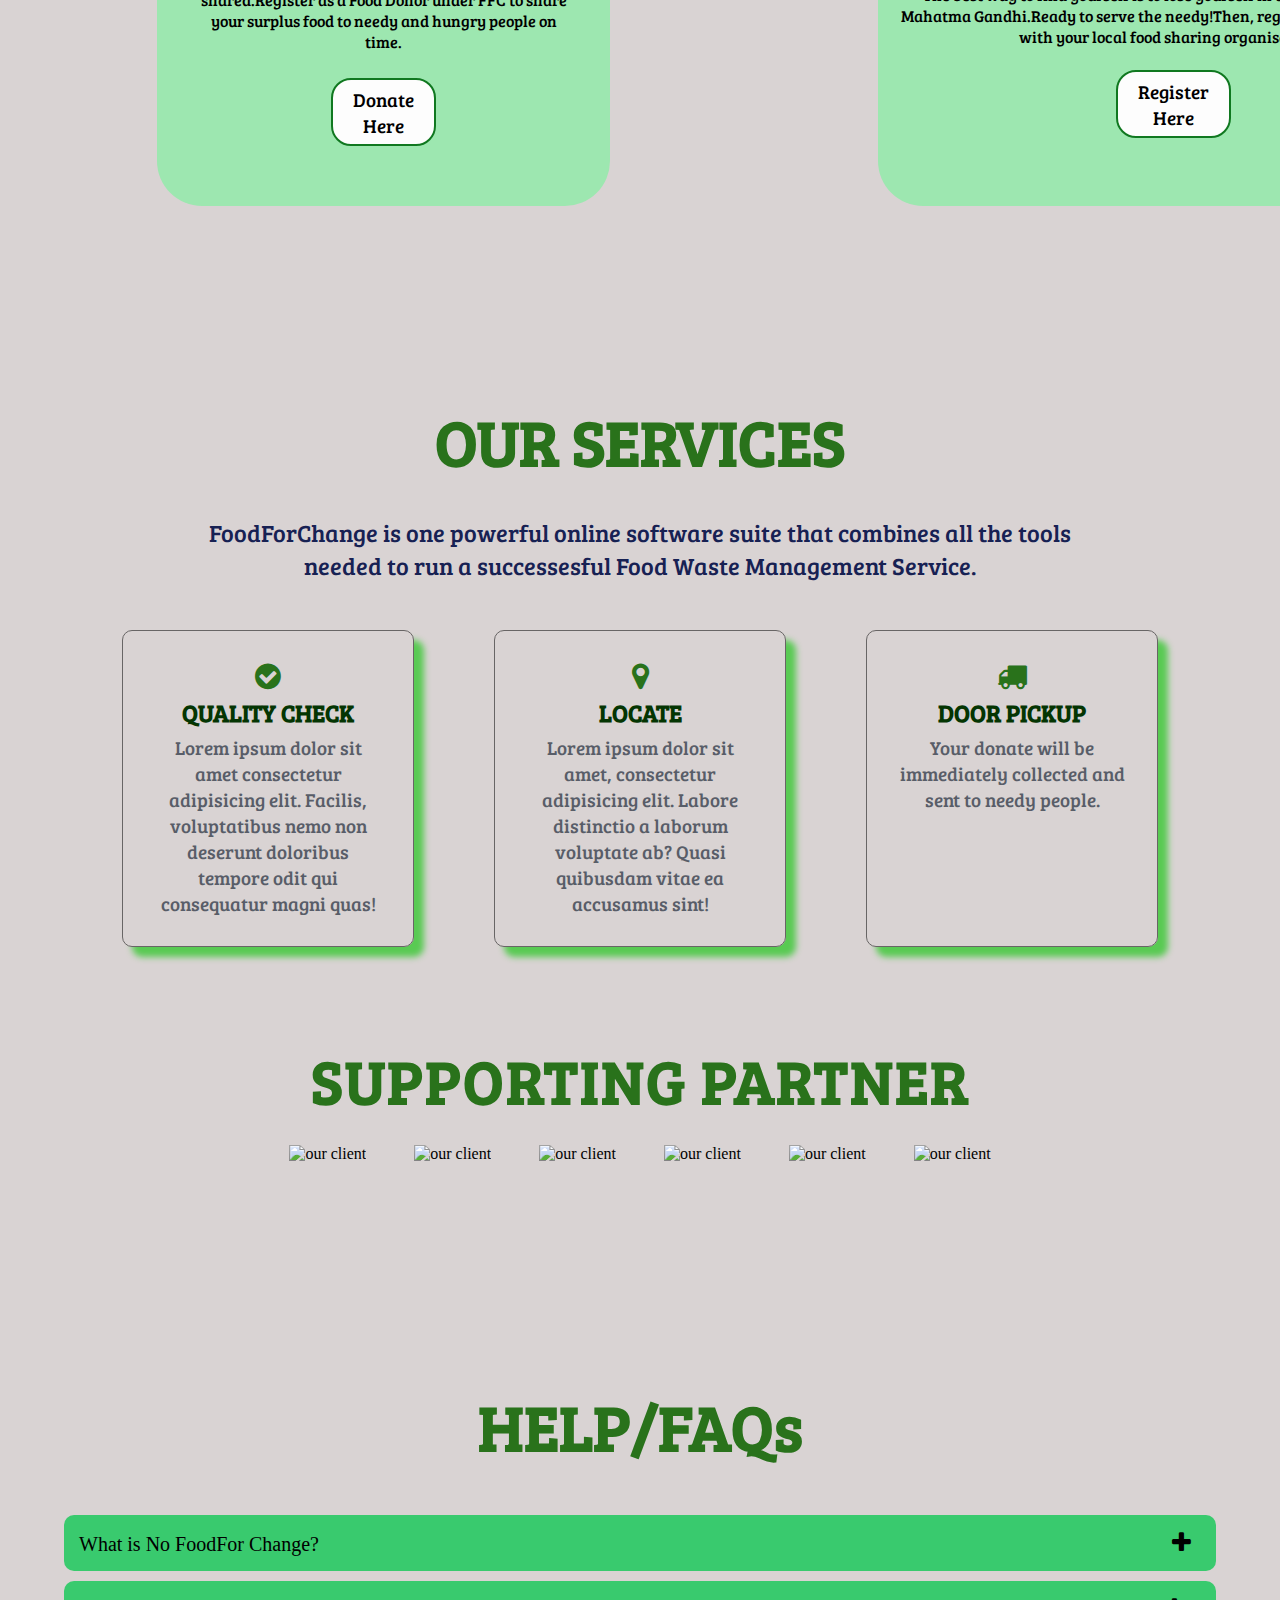
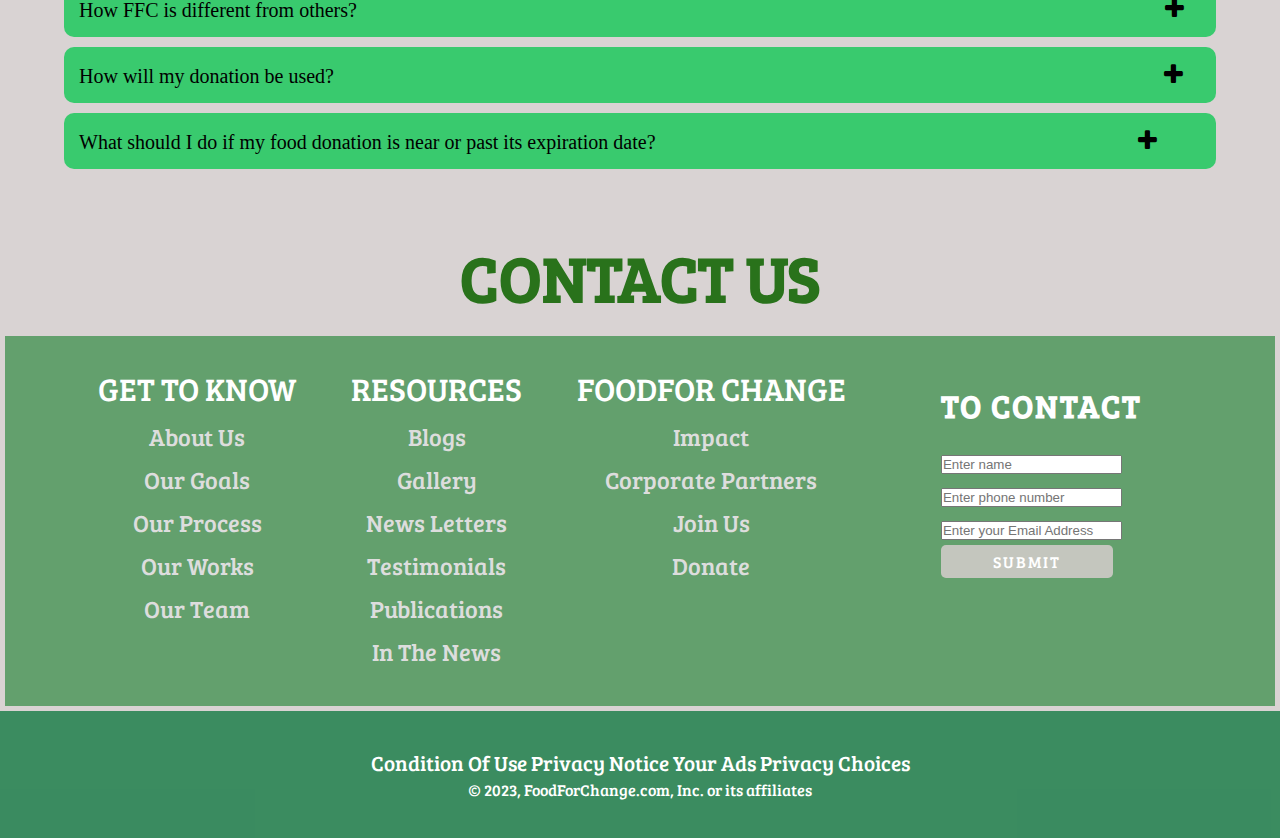
==== commit ce70b446: "changes commited" ====
--- a/index.html
+++ b/index.html
@@ -116,7 +116,7 @@
                 <p class="center">“The best way to find yourself is to lose yourself in the service of others”-Mahatma
                     Gandhi.Ready to serve the needy!Then, register here to join hands with your local food sharing
                     organisations.</p>
-                <button class="btn2">Register Here</button>
+                <button class="btn2"><a href="volunteerform.html" style="text-decoration: none; color: black;">Register Here</a></button>
             </div>
     </section>
     </p>
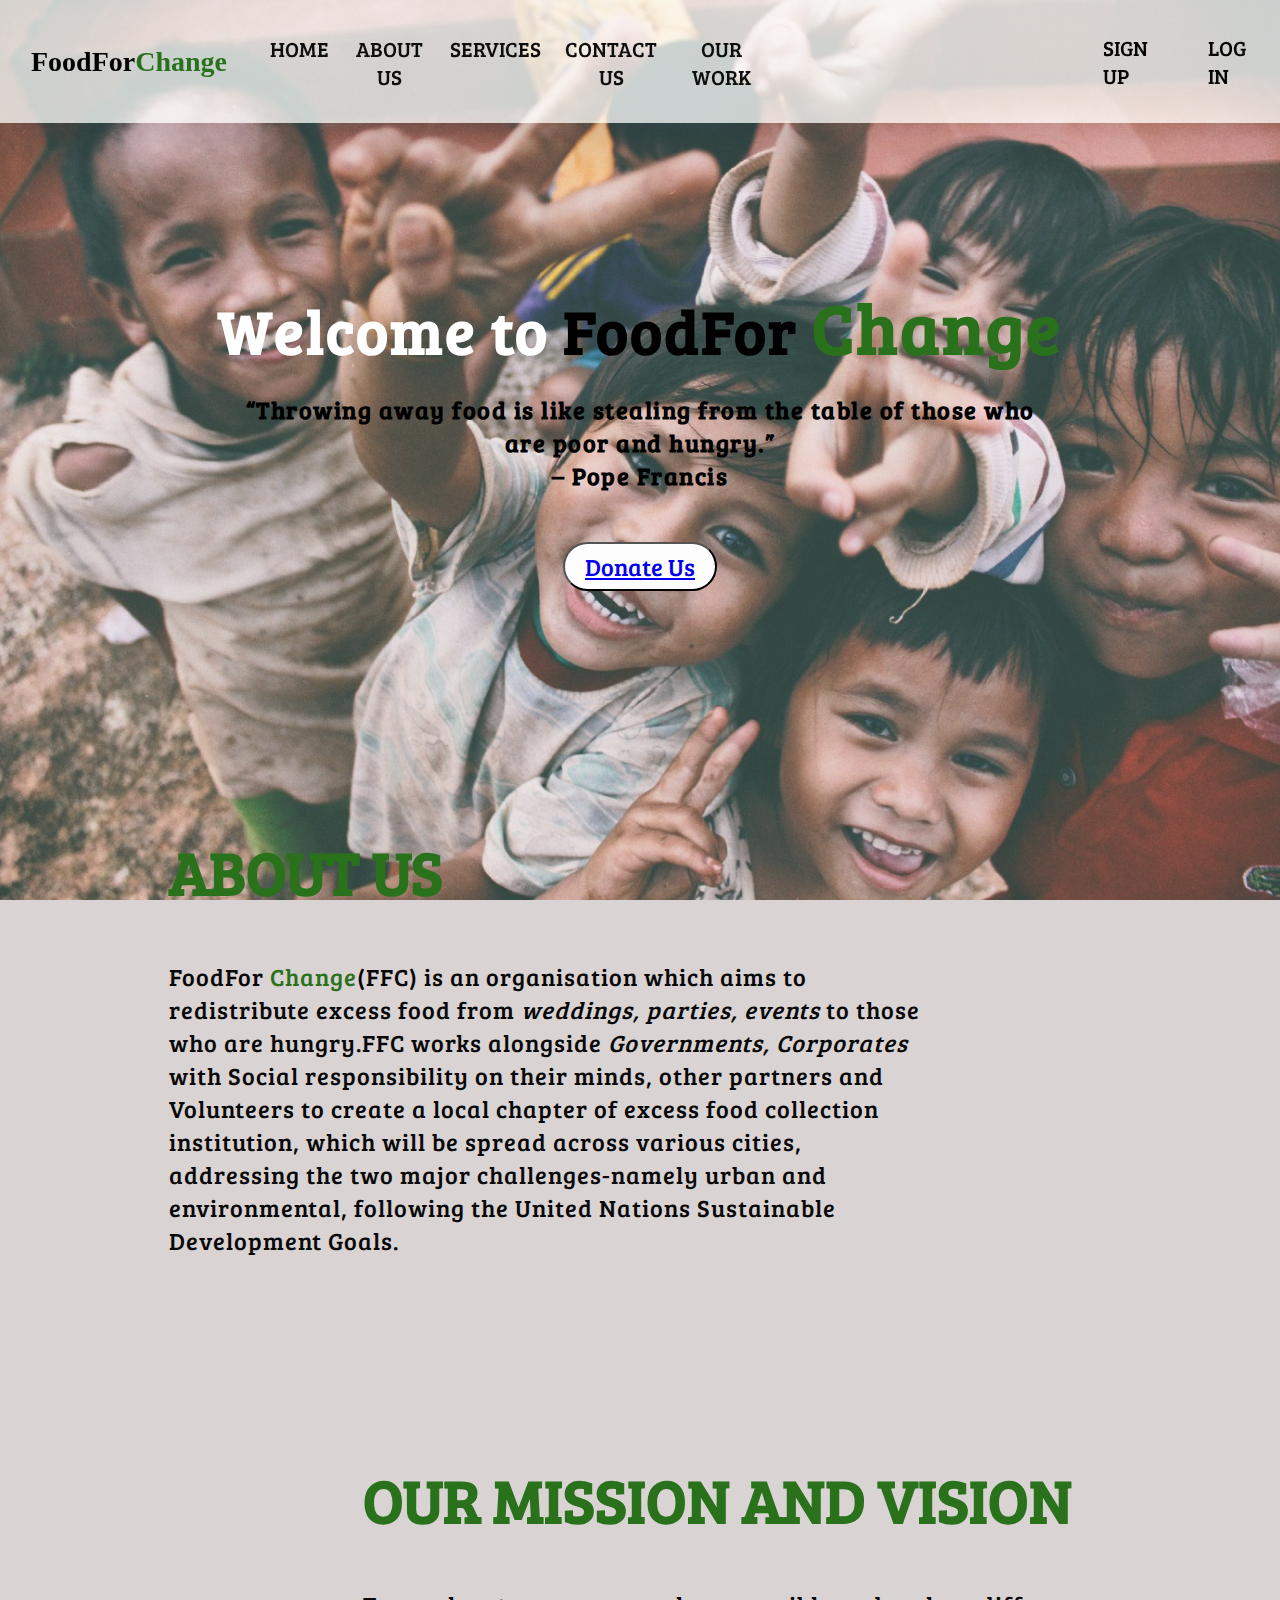
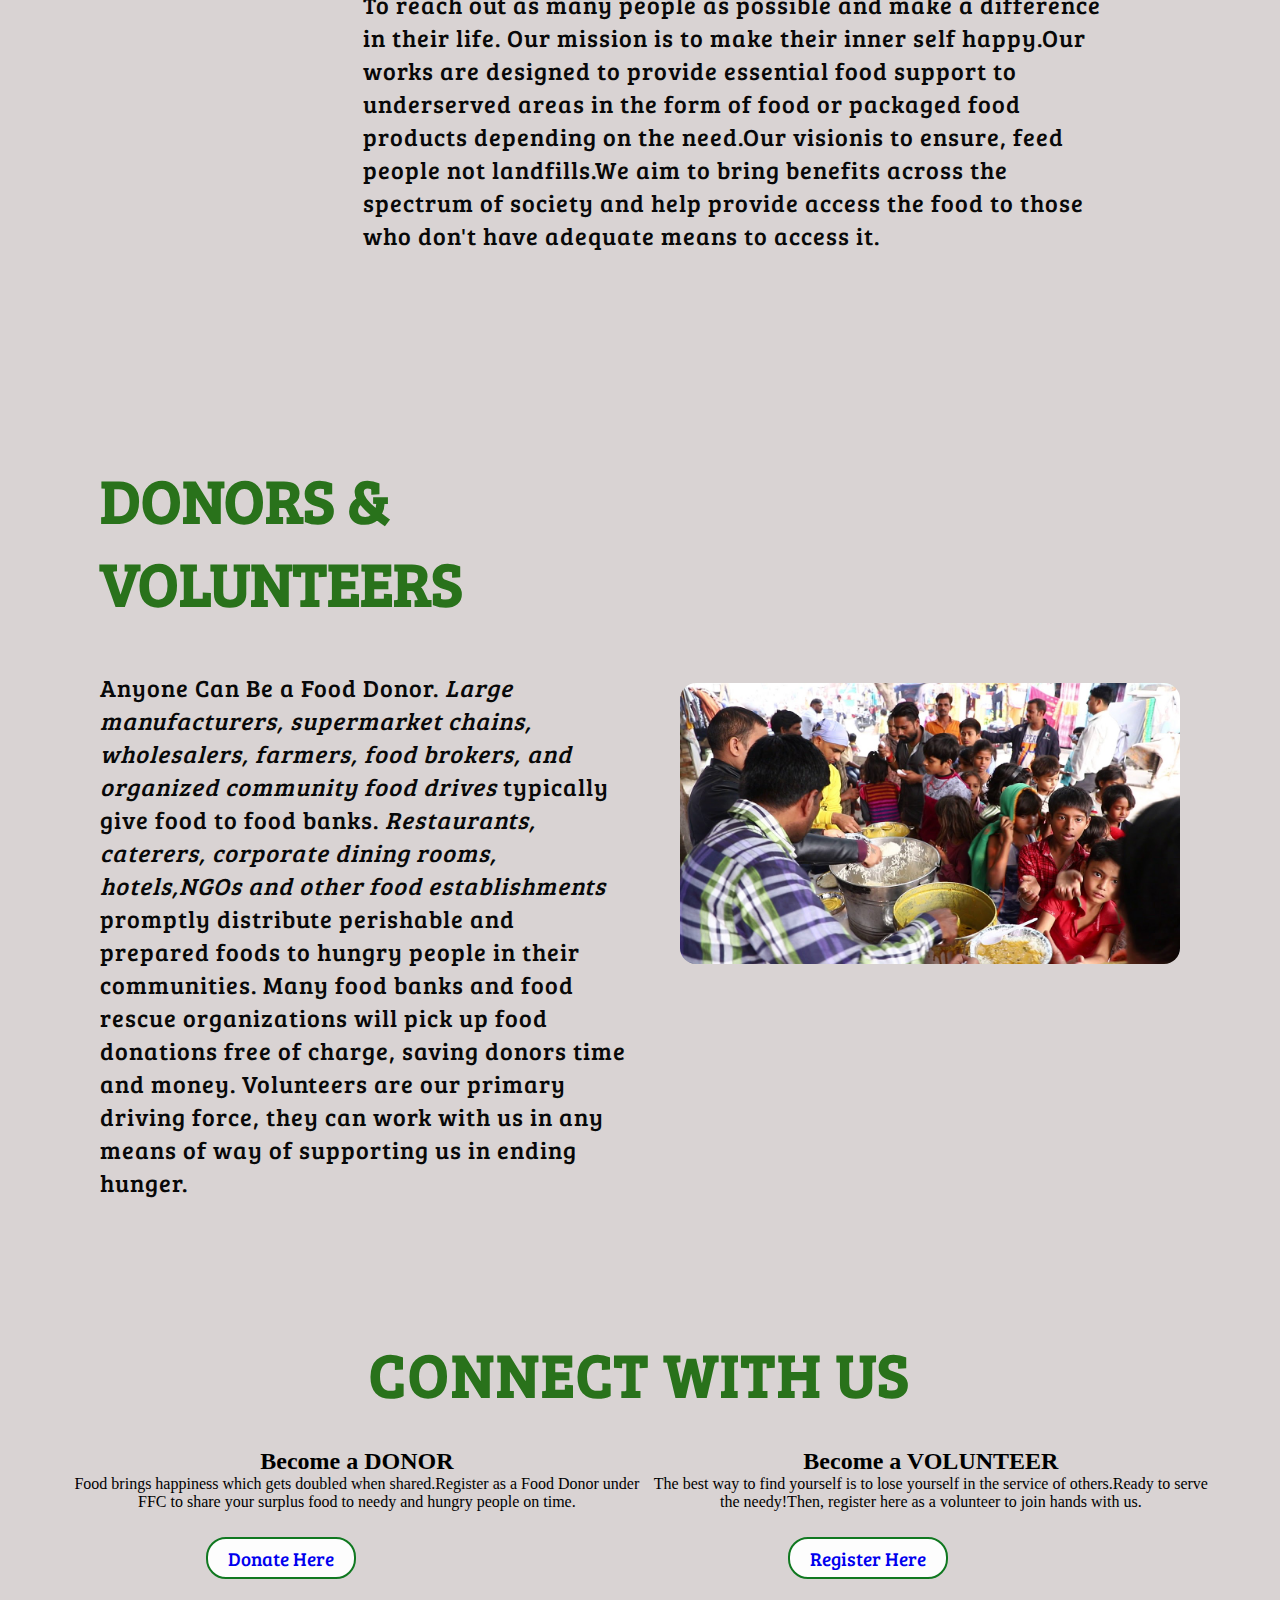
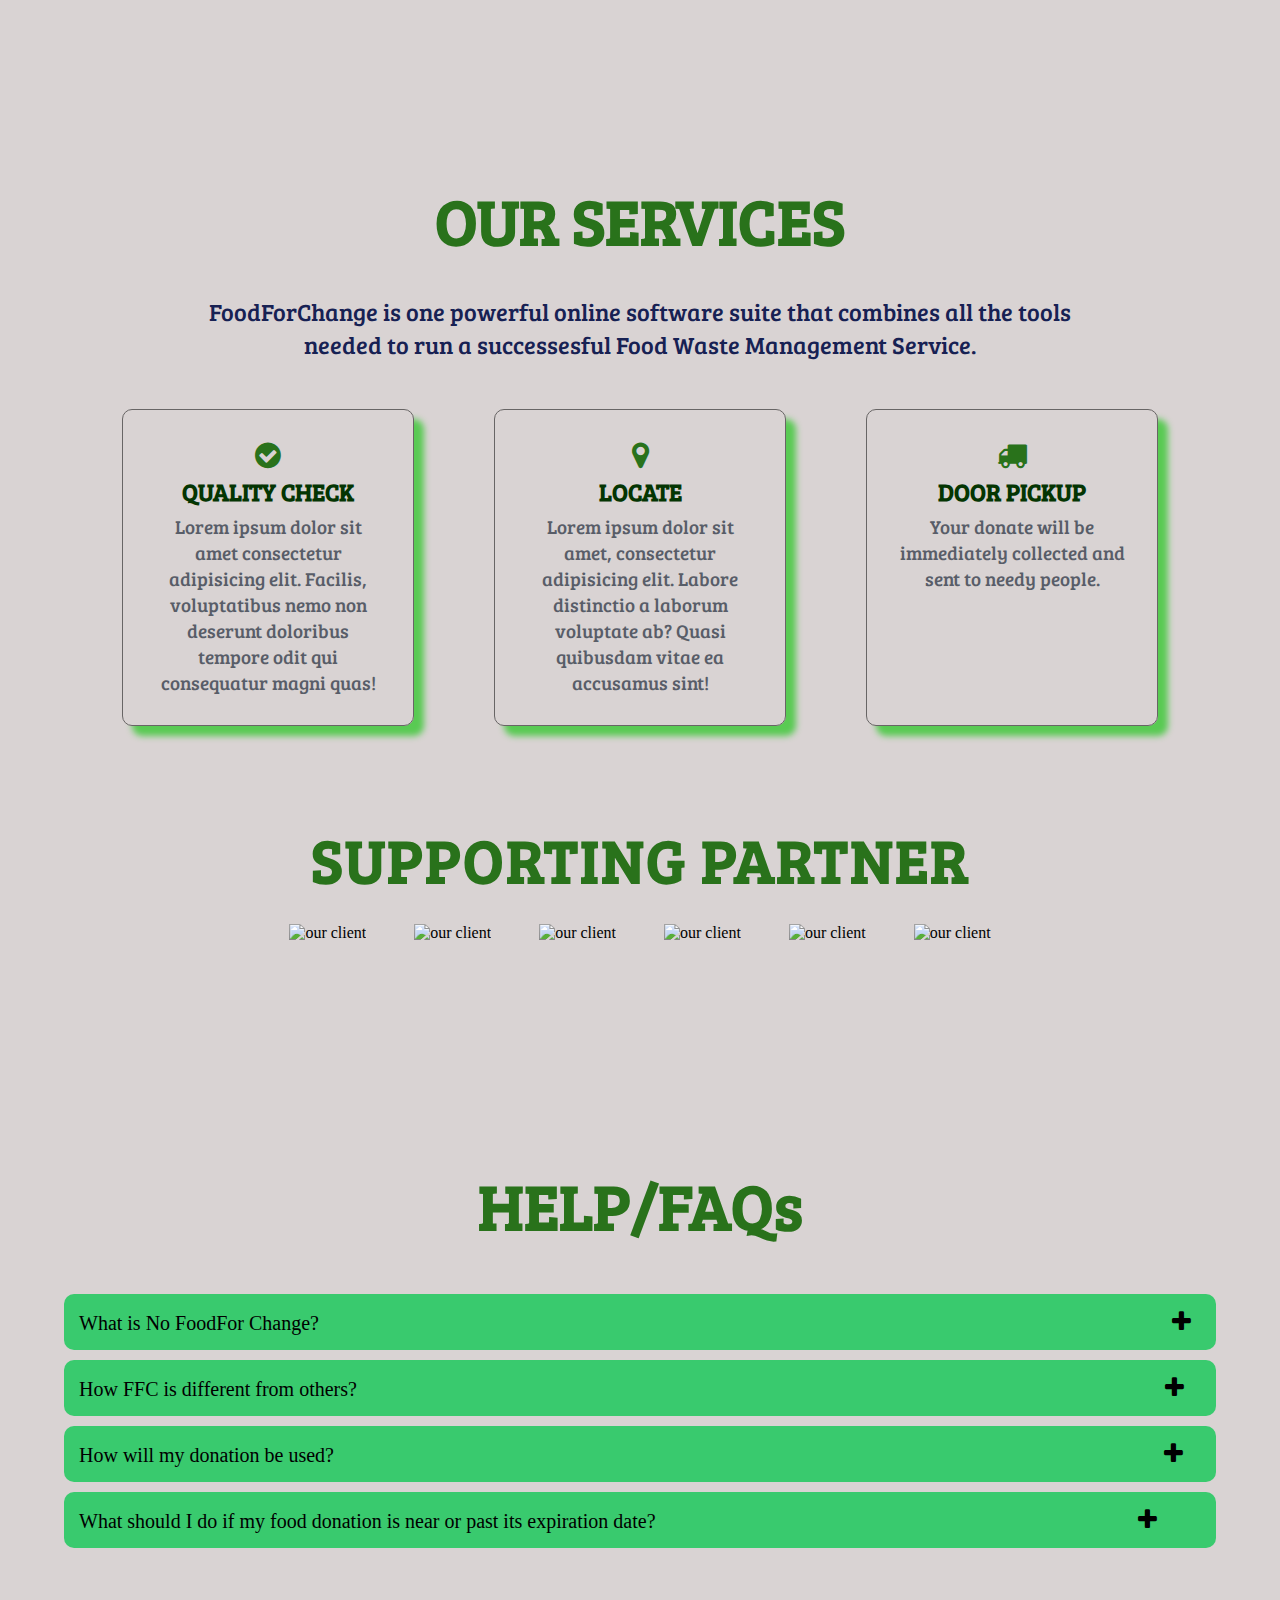
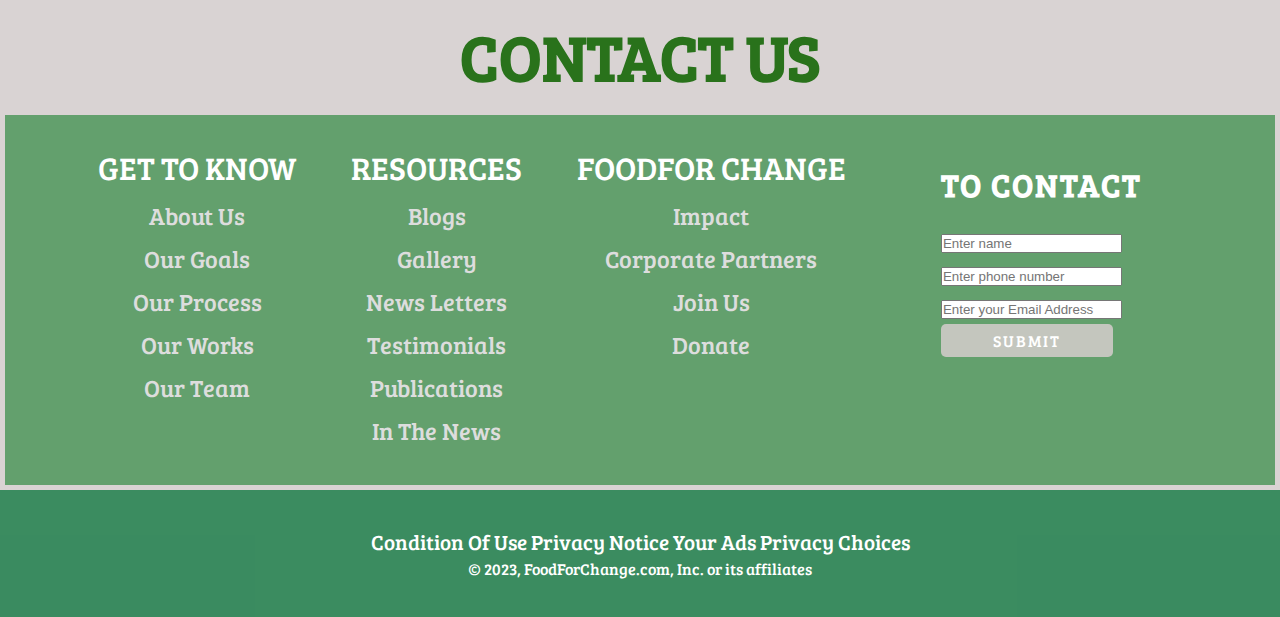
==== commit 3f39c425: "changes and forms added" ====
--- a/index.html
+++ b/index.html
@@ -20,7 +20,7 @@
 <body>
     <nav id="navbar">
         <div id="logo">
-            <h1>FoodFor<b style="color:#29721b;"> Change</b></h1>
+            <h1>FoodFor<b style="color:#29721b;">Change</b></h1>
         </div>
         <ul>
             <li class="item"><a href="#home">Home</a></li>
@@ -31,30 +31,32 @@
         </ul>
         <div class="topnav-right">
             <a href="#connect">SIGN UP</a>
-            <a href="#">LOG IN</a>
+            <a href="login.html">LOG IN</a>
         </div>
     </nav>
 
 
     <section id="home">
         <h1 class="h-primary">Welcome to<b style="color:rgb(1, 1, 1);"> FoodFor</b> <b
-                style="color:#29721b; font-size: 4.4rem;"> Change</b></h1>
+                style="color:#29721b; font-size: 4.4rem;">Change</b></h1>
         <p> “Throwing away food is like stealing from the table of those who are poor and hungry.”<br> – Pope Francis
         </p>
-        <button class="button"><a href="payment.html"style="text-decoration: none; color: #000;">Donate Us</a></button>
-    </section>
-
- <p id="about">
+        <button class="button"><a href="payment.html">Donate Us</a></button>
+    </section>
+
+    <p id="about">
     <section class="tool">
         <div class="main">
             <div class="content">
                 <h4>ABOUT US</h4>
-                <p><b>FoodFor</b><b style="color:#29721b;"> Change</b>(FFC) is an organisation which aims to redistribute excess food from <i>weddings, parties,
-                    events</i> to those who are hungry.FFC works alongside <i>Governments, Corporates </i> with Social
+                <p><b>FoodFor</b><b style="color:#29721b;"> Change</b>(FFC) is an organisation which aims to
+                    redistribute excess food from <i>weddings, parties,
+                        events</i> to those who are hungry.FFC works alongside <i>Governments, Corporates </i> with
+                    Social
                     responsibility on their minds, other partners and Volunteers to create a local chapter of excess
                     food collection institution, which will be spread across various cities, addressing the two major
                     challenges-namely urban and environmental, following the <b>United Nations Sustainable Development
-                    Goals.</b></p>
+                        Goals.</b></p>
             </div>
             <div class="img">
                 <img src="p3.jpeg" alt="">
@@ -70,9 +72,11 @@
             </div>
             <div class="content">
                 <h3>OUR MISSION AND VISION</h3>
-                <p>To reach out as many people as possible and make a difference in their life. Our <b>mission</b> is to make
+                <p>To reach out as many people as possible and make a difference in their life. Our <b>mission</b> is to
+                    make
                     their inner self happy.Our works are designed to provide essential food support to underserved areas
-                    in the form of food or packaged food products depending on the need.Our <strong>vision</strong>is to ensure, feed
+                    in the form of food or packaged food products depending on the need.Our <strong>vision</strong>is to
+                    ensure, feed
                     people not landfills.We aim to bring benefits across the spectrum of society and help provide access
                     the food to those who don't have adequate means to access it.</p>
             </div>
@@ -84,13 +88,18 @@
             <div class="content">
                 <h4> DONORS & VOLUNTEERS </h4>
                 <p><b>Anyone Can Be a Food Donor.</b>
-                    <i>Large manufacturers, supermarket chains, wholesalers, farmers, food brokers, and organized community
-                    food drives</i> typically give food to food banks. <i>Restaurants, caterers, corporate dining rooms,
-                    hotels,NGOs and other food establishments</i> promptly distribute perishable and prepared foods to hungry
+                    <i>Large manufacturers, supermarket chains, wholesalers, farmers, food brokers, and organized
+                        community
+                        food drives</i> typically give food to food banks. <i>Restaurants, caterers, corporate dining
+                        rooms,
+                        hotels,NGOs and other food establishments</i> promptly distribute perishable and prepared foods
+                    to hungry
                     people in their communities. Many food banks and food rescue organizations will pick up food
                     donations free of charge, saving donors time and money.
-                    <b>Volunteers</b> are our primary driving force, they can work with us in any means of way of supporting us
-                    in ending hunger.</p>
+                    <b>Volunteers</b> are our primary driving force, they can work with us in any means of way of
+                    supporting us
+                    in ending hunger.
+                </p>
             </div>
             <div class="img">
                 <img src="food3.jpg" alt="">
@@ -98,31 +107,32 @@
         </div>
     </section>
     </p>
-    
+
     <p id="connect">
     <section class="services-container">
         <h1 class="h-primary1 center">Connect With Us</h1>
         <div id="services">
-            <div class="box1">
+            <div class="box">
 
                 <h2 class="h-secondary center">Become a DONOR</h2>
                 <p class="center">Food brings happiness which gets doubled when shared.Register as a Food Donor under
                     FFC to share your surplus food to needy and hungry people on time.</p>
-                <button class="btn1"><a href="fooddonate.html" style="text-decoration: none; color: black;">Donate Here</a></button>
-            </div>
-            <div class="box2">
-
+                <button class="btn1"><a href="fooddonate.html" style="text-decoration: none;">Donate
+                        Here</a></button>
+            </div>
+            <div class="box">
                 <h2 class="h-secondary center">Become a VOLUNTEER</h2>
-                <p class="center">“The best way to find yourself is to lose yourself in the service of others”-Mahatma
-                    Gandhi.Ready to serve the needy!Then, register here to join hands with your local food sharing
-                    organisations.</p>
-                <button class="btn2"><a href="volunteerform.html" style="text-decoration: none; color: black;">Register Here</a></button>
+
+                <p class="center">The best way to find yourself is to lose yourself in the service of others.Ready to
+                    serve the needy!Then, register here as a volunteer to join hands with us.</p>
+                <button class="btn1"><a href="volunteerform.html" style="text-decoration: none;">Register Here</a> </button>
+
             </div>
     </section>
     </p>
 
 
- <p id="service">
+    <p id="service">
     <section class="section1">
         <div class="heading">
             <h4>OUR SERVICES</h4>
@@ -239,90 +249,85 @@
     </section>
     <script src="main.js"></script>
 
-   </p>
-
-
- <p id="contacts">
- <footer>
+    </p>
+
+
+    <p id="contacts">
+    <footer>
         <div class="foot-panel1">
             CONTACT US
         </div>
-        
-  
+
+
         <div class="foot-panel2">
             <ul>
                 <p>GET TO KNOW</p>
-                <a >About Us</a>
-                <a >Our Goals</a>
-                <a >Our Process</a>
-                <a >Our Works</a>
-                <a >Our Team</a>
-        
+                <a>About Us</a>
+                <a>Our Goals</a>
+                <a>Our Process</a>
+                <a>Our Works</a>
+                <a>Our Team</a>
+
             </ul>
 
             <ul>
                 <p>RESOURCES</p>
-                <a >Blogs</a>
-                <a >Gallery</a>
-                <a >News Letters</a>
-                <a >Testimonials </a>
-                <a >Publications</a>
-                <a >In The News</a>
+                <a>Blogs</a>
+                <a>Gallery</a>
+                <a>News Letters</a>
+                <a>Testimonials </a>
+                <a>Publications</a>
+                <a>In The News</a>
             </ul>
 
             <ul>
                 <p>FOODFOR CHANGE</p>
-                <a >Impact</a>
-                <a >Corporate Partners</a>
-                <a >Join Us</a>
-                <a >Donate</a>
+                <a>Impact</a>
+                <a>Corporate Partners</a>
+                <a>Join Us</a>
+                <a>Donate</a>
             </ul>
 
-    
-        <div class="row-flex">
-            <div class="flex-column-form">
-                <h3>
-                 TO CONTACT
-                </h3>
-                <form class="media-centered">
-                    
-    
-                         <div>
-                        <input type="name" class="form-control"
-                            id="exampleInputName1"
-                            aria-describedby="nameHelp"
-                            placeholder="Enter name">
-                    </div>
-                    <div>
-                        <input type="number" class="form-control"
-                            id="exampleInputphoneNumber1"
-                            placeholder="Enter phone number">
-                    </div>
-                    <div>
-                        <input type="email" class="form-control"
-                            id="exampleInputemail1"
-                            aria-describedby="nameHelp"
-                            placeholder="Enter your Email Address">
-                    </div>
-                    <button type="submit" class="btn-primary">
-                        Submit
-                    </button>
-    
-                </form>
+
+            <div class="row-flex">
+                <div class="flex-column-form">
+                    <h3>
+                        TO CONTACT
+                    </h3>
+                    <form class="media-centered">
+
+
+                        <div>
+                            <input type="name" class="form-control" id="exampleInputName1" aria-describedby="nameHelp"
+                                placeholder="Enter name">
+                        </div>
+                        <div>
+                            <input type="number" class="form-control" id="exampleInputphoneNumber1"
+                                placeholder="Enter phone number">
+                        </div>
+                        <div>
+                            <input type="email" class="form-control" id="exampleInputemail1" aria-describedby="nameHelp"
+                                placeholder="Enter your Email Address">
+                        </div>
+                        <button type="submit" class="btn-primary">
+                            Submit
+                        </button>
+
+                    </form>
                 </div>
-            
-            </footer>
-
-                <div class="foot-panel4">
-                    <div class="pages">
-                        <a>Condition Of Use</a>
-                        <a>Privacy Notice</a>
-                        <a>Your Ads Privacy Choices</a>
-                    </div>
-                    <div class="copyright">
-                        © 2023, FoodForChange.com, Inc. or its affiliates
-                    </div>
- </p>
+
+    </footer>
+
+    <div class="foot-panel4">
+        <div class="pages">
+            <a>Condition Of Use</a>
+            <a>Privacy Notice</a>
+            <a>Your Ads Privacy Choices</a>
+        </div>
+        <div class="copyright">
+            © 2023, FoodForChange.com, Inc. or its affiliates
+        </div>
+        </p>
 
         <script src="main.js"></script>
 
